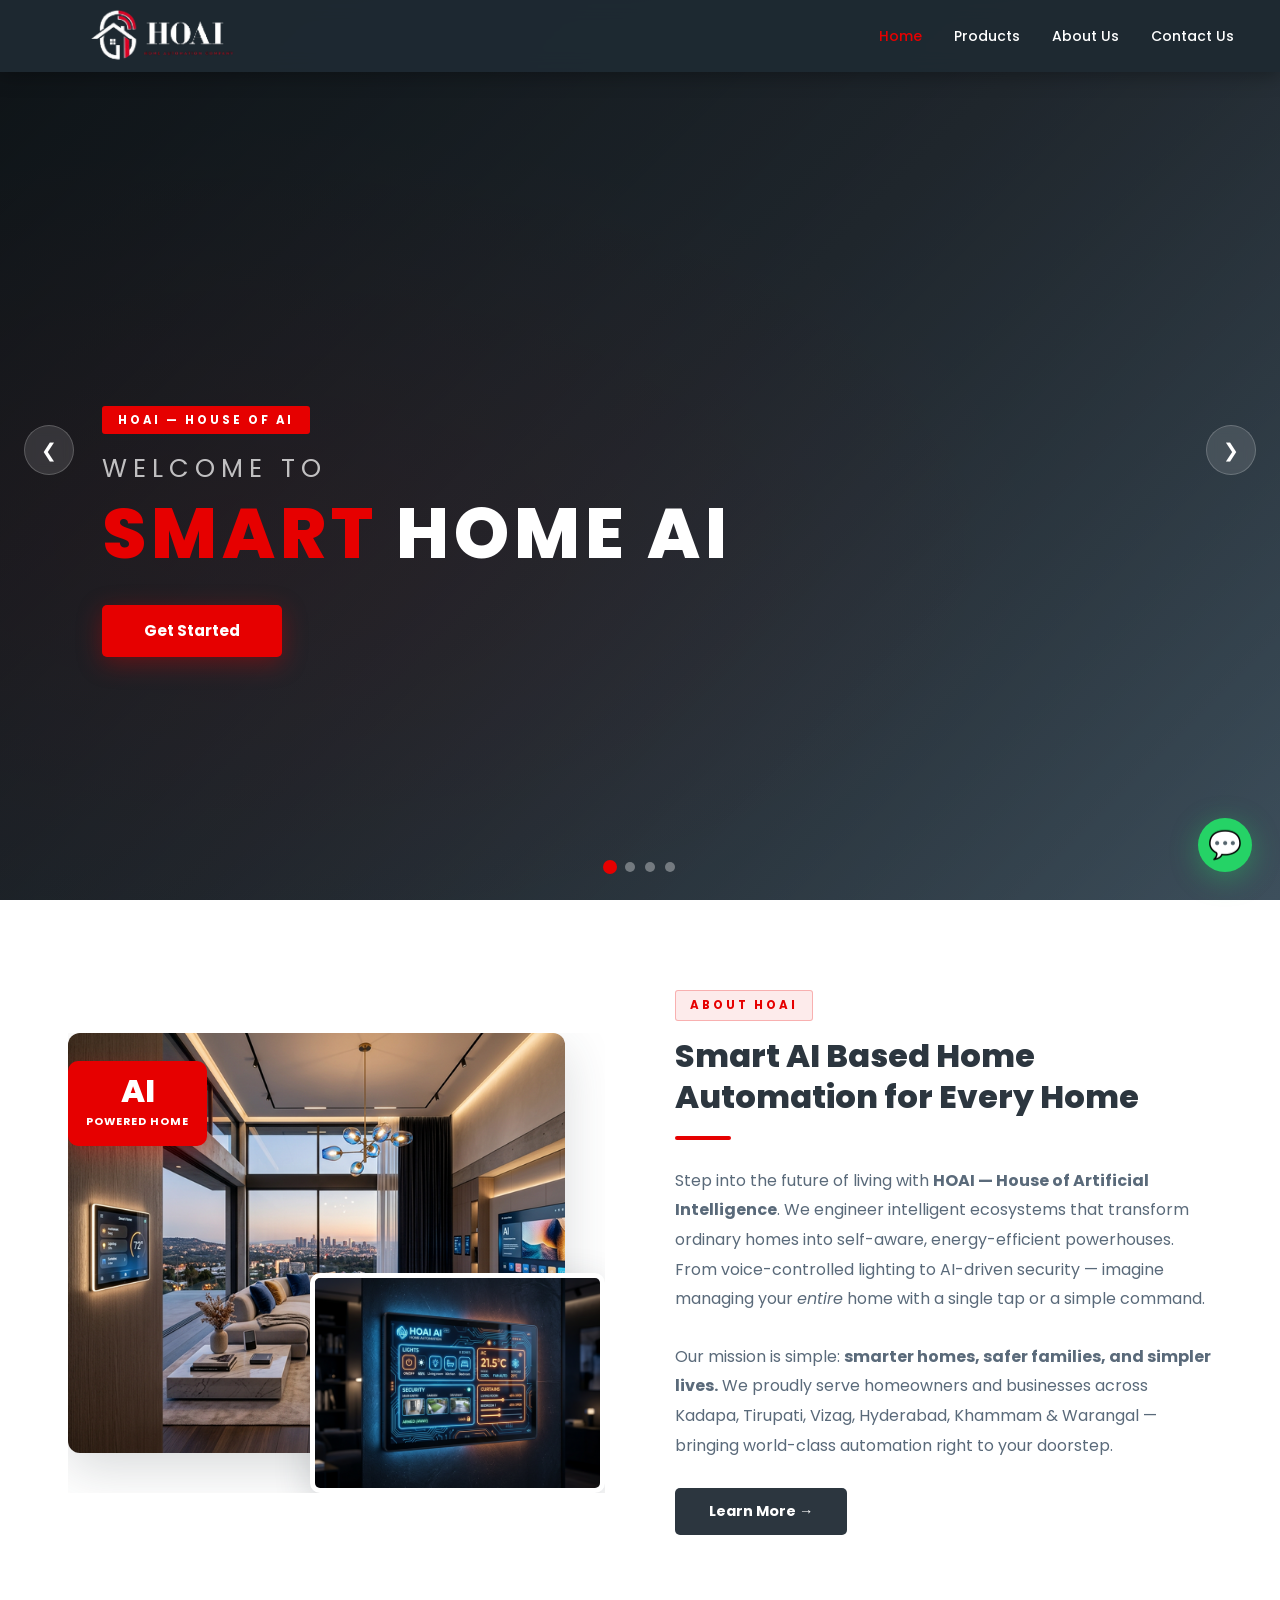
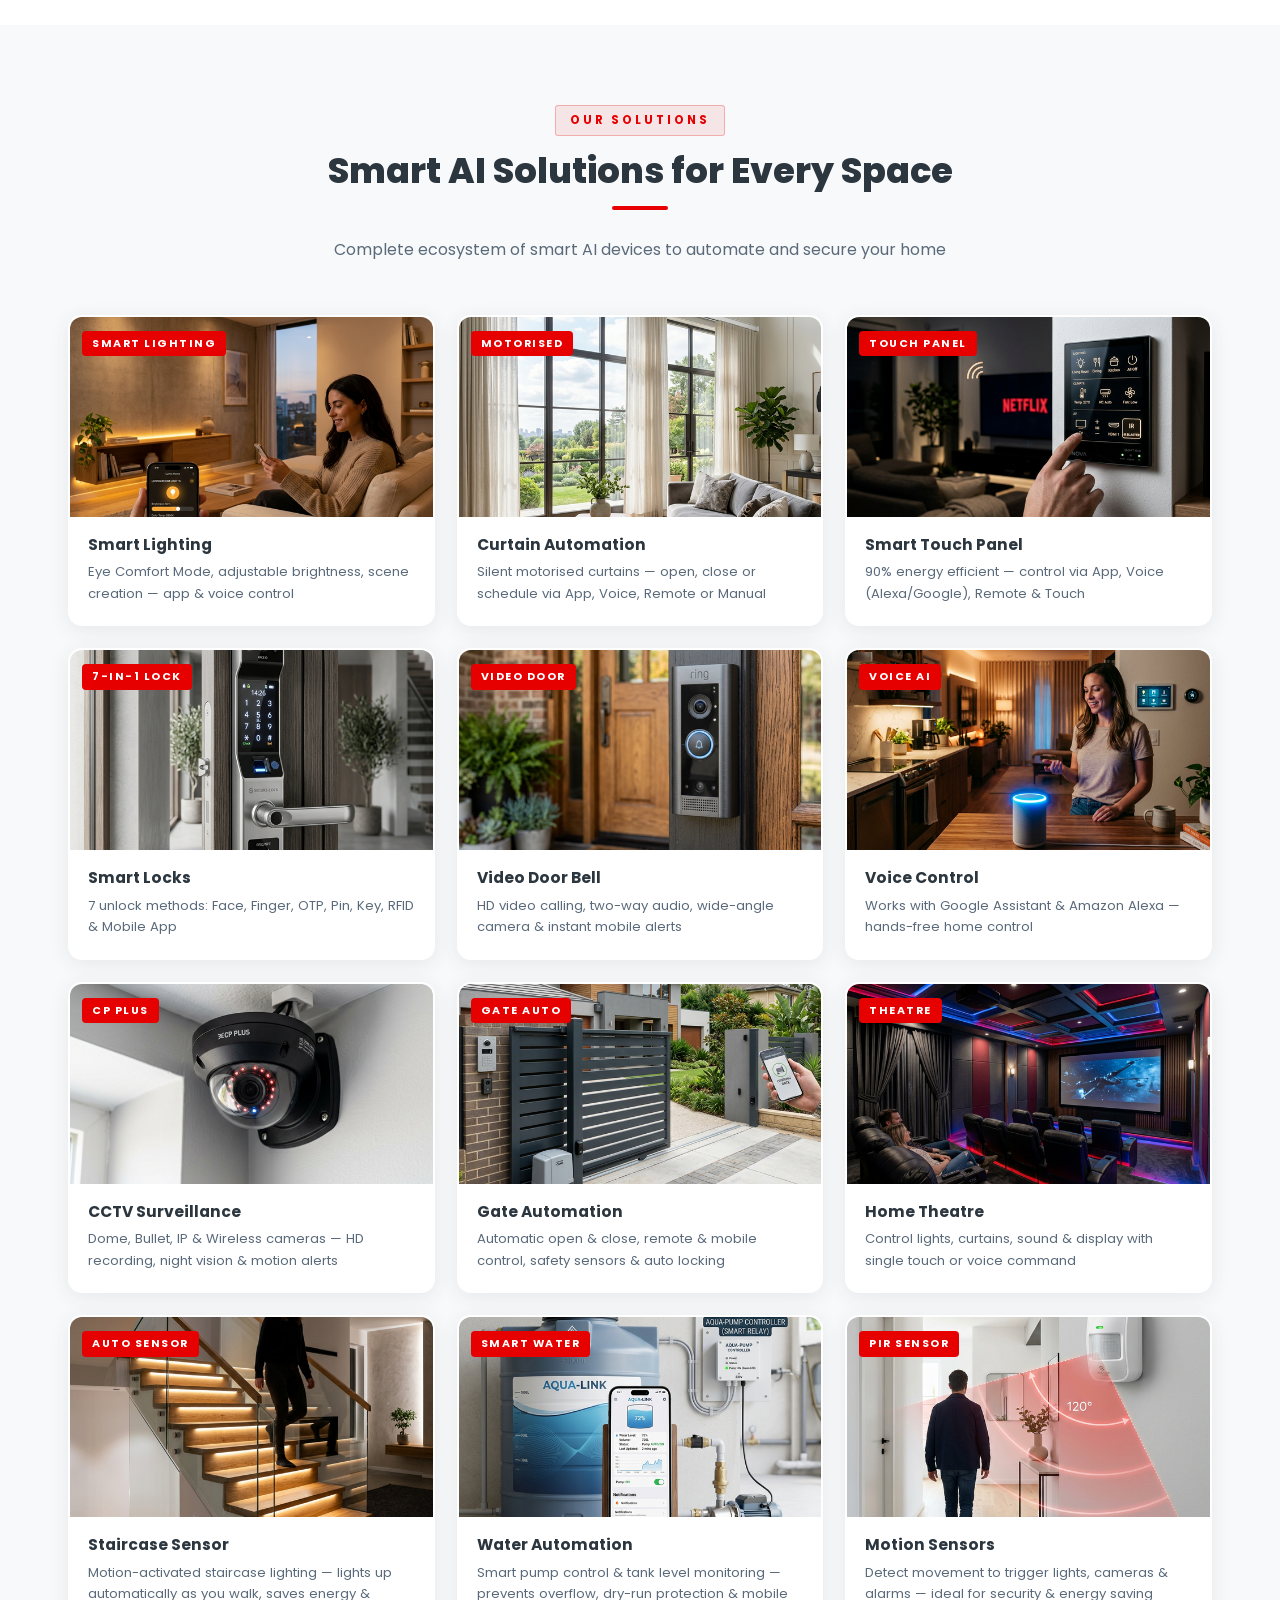
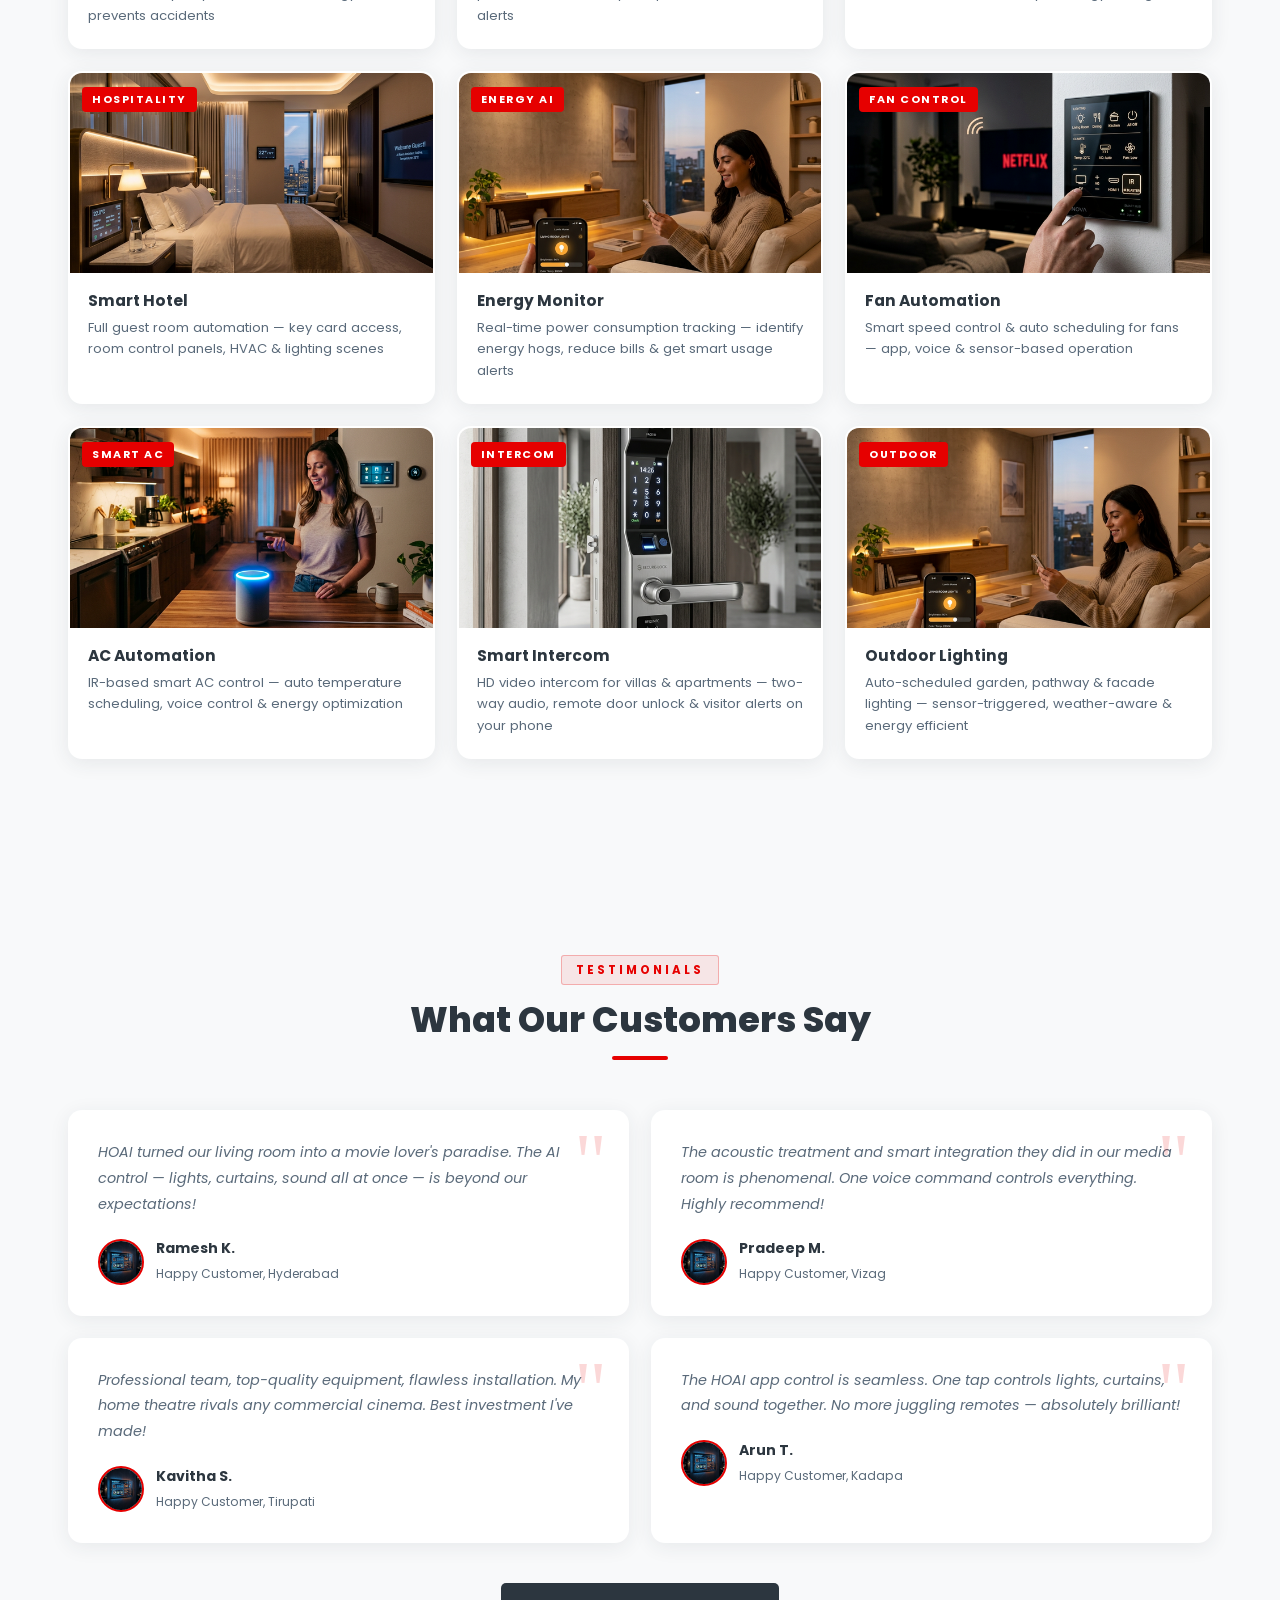
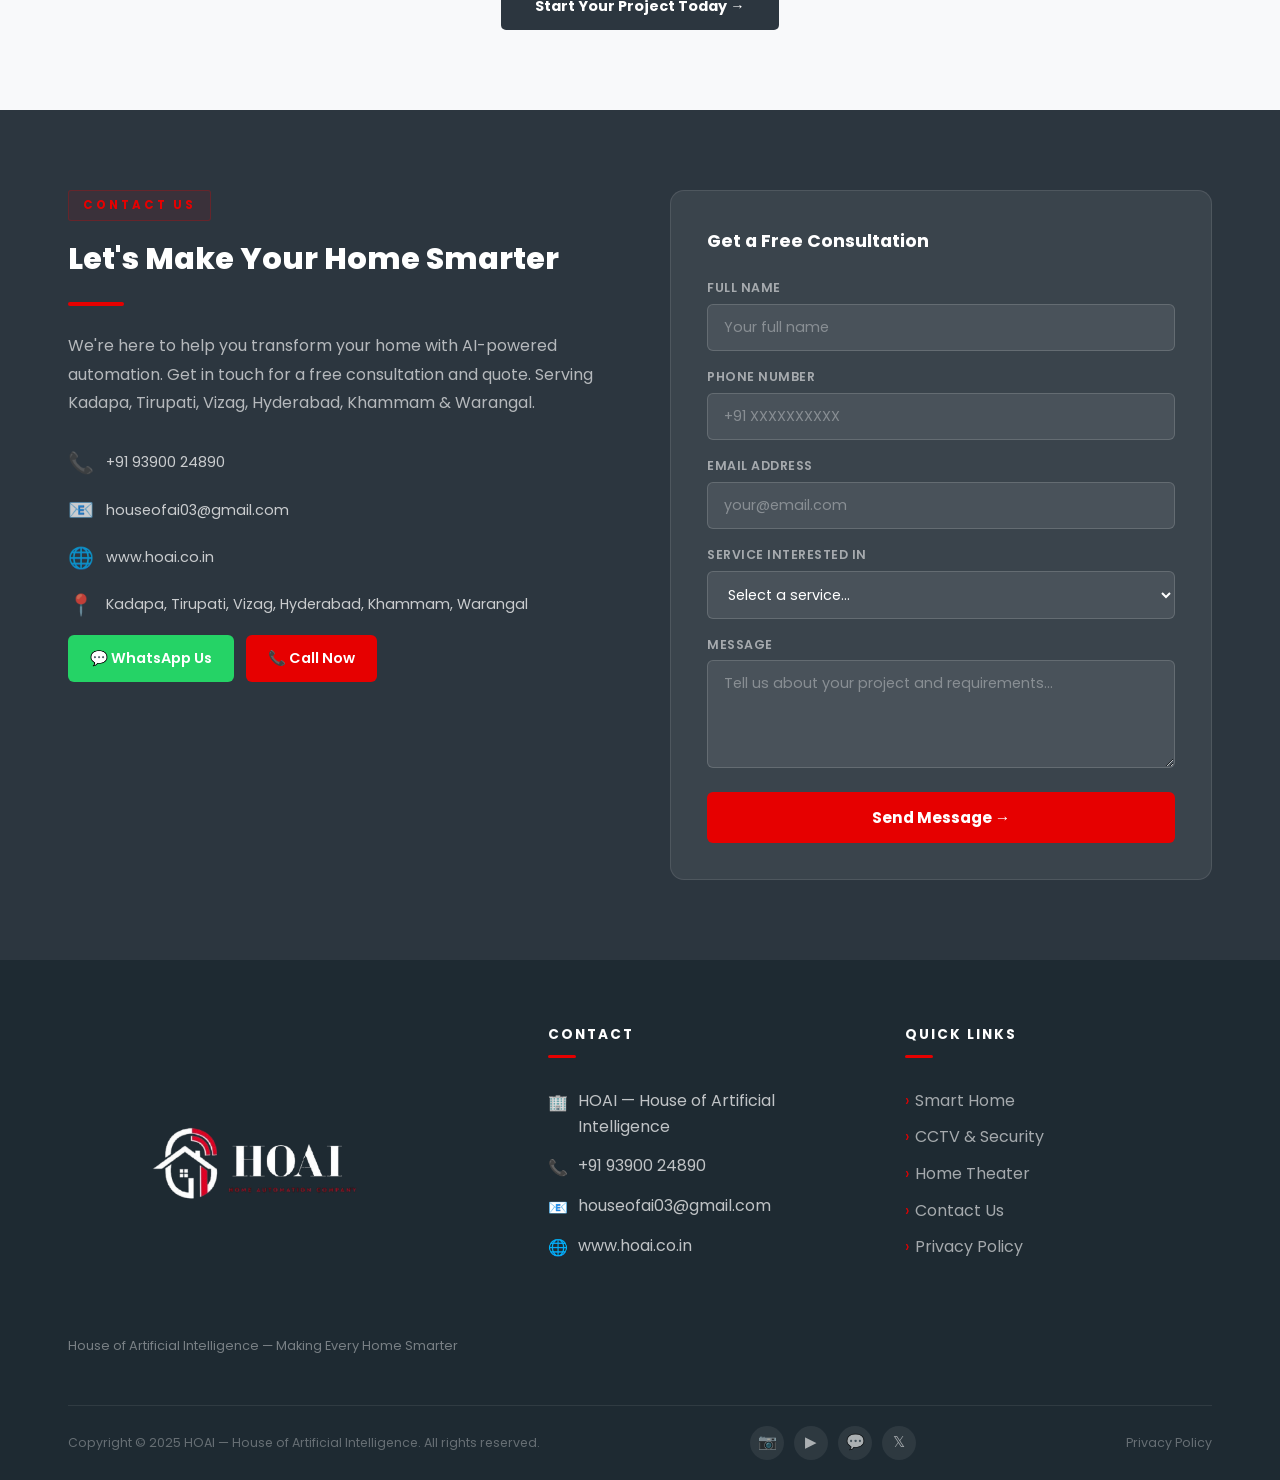
==== index.html @ 885da1d9 "Initial commit" ====
<!DOCTYPE html>
<html lang="en">
<head>
  <meta charset="UTF-8" />
  <meta name="viewport" content="width=device-width, initial-scale=1.0" />
  <title>HOAI — House of Artificial Intelligence | Smart AI Home Automation</title>
  <title>HOAI | Smart Home Automation Company in India</title>

  <meta name="description"
  content="HOAI - House of Artificial Intelligence provides premium smart home automation, AI lighting, smart touch panels, CCTV, smart locks, home theatre, curtain automation, video door phones, and complete smart living solutions.">

  <meta name="keywords"
  content="HOAI, Smart Home, Home Automation, AI Home Automation, Smart Switches, Smart Touch Panel, Smart Lighting, CCTV, Smart Locks, Video Door Phone, Home Theatre, Curtain Automation, Home Automation India">

  <meta name="author" content="HOAI">

  <meta name="robots" content="index, follow">
  <link rel="canonical" href="https://hoai.co.in/">
  <link rel="icon" href="/favicon.ico">

  <link rel="apple-touch-icon" href="/images/logo.png">
  <meta property="og:type" content="website">

  <meta property="og:title"
  content="HOAI | House of Artificial Intelligence">

  <meta property="og:description"
  content="India's Premium Smart Home Automation Company">

  <meta property="og:url"
  content="https://hoai.co.in">

  <meta property="og:image"
  content="https://hoai.co.in/images/logo.png">

  <meta property="og:site_name"
  content="HOAI">
  <script type="application/ld+json">
  {
  "@context":"https://schema.org",
  "@type":"Organization",
  "name":"HOAI - House of Artificial Intelligence",
  "url":"https://hoai.co.in",
  "logo":"https://hoai.co.in/images/logo.png",
  "email":"info@hoai.co.in",
  "telephone":"+91-9390024890",
  "sameAs":[
  "https://www.instagram.com/hoai.co.in",
  "https://www.linkedin.com/company/hoai"
  ]
  }
    "areaServed":[

  "Hyderabad",

  "Kadapa",

  "Tirupati",

  "Ongole"

  ],

  "address":{

  "@type":"PostalAddress",

  "addressCountry":"IN"

  }
  </script>
  <link rel="preconnect"
  href="https://fonts.googleapis.com">

  <link rel="preconnect"
  href="https://fonts.gstatic.com"
  crossorigin>
  <meta name="theme-color" content="#000000">
  <link rel="stylesheet" href="css/style.css" />
  <link rel="stylesheet" href="css/components.css" />
  <link rel="stylesheet" href="css/pages.css" />
  <link rel="stylesheet" href="css/responsive.css" />
  <link rel="preconnect" href="https://fonts.googleapis.com" />
  <link rel="preconnect" href="https://fonts.gstatic.com" crossorigin />
  <link href="https://fonts.googleapis.com/css2?family=Poppins:wght@300;400;500;600;700;800&display=swap" rel="stylesheet" />
</head>
<body>

  <!-- HEADER -->
  <header class="site-header" id="site-header">
    <nav class="navbar">
      <div class="nav-logo">
        <a href="index.html">
          <img src="images/logo-dark.png" alt="HOAI" class="logo-img" />
          <span class="logo-text">HOAI</span>
        </a>
      </div>
      <button class="menu-toggle" id="menuToggle" aria-label="Toggle menu">
        <span></span><span></span><span></span>
      </button>
      <ul class="nav-links" id="navLinks">
        <li><a href="index.html">Home</a></li>
        <li><a href="product.html">Products</a></li>
        <li><a href="about.html">About Us</a></li>
        <li><a href="contact.html">Contact Us</a></li>
      </ul>
    </nav>
  </header>

  <!-- HERO SLIDER -->
  <section class="hero-slider" id="home">
    <div class="slider-wrapper">
      <div class="slide active">
        <div class="slide-overlay"></div>
        <div class="slide-content">
          <span class="tag">HOAI — House of AI</span>
          <h1>Welcome to</h1>
          <h2><span>SMART</span> HOME AI</h2>
          <a href="contact.html" class="btn-hero">Get Started</a>
        </div>
      </div>
      <div class="slide">
        <div class="slide-overlay"></div>
        <div class="slide-content">
          <span class="tag">AI Automation</span>
          <h1>Control Your</h1>
          <h2>AUTO<span>MATION</span></h2>
          <a href="contact.html" class="btn-hero">Explore Now</a>
        </div>
      </div>
      <div class="slide">
        <div class="slide-overlay"></div>
        <div class="slide-content">
          <span class="tag">Smart Living</span>
          <h1>The Future of</h1>
          <h2><span>LIVING</span> SMART</h2>
          <a href="contact.html" class="btn-hero">Learn More</a>
        </div>
      </div>
      <div class="slide">
        <div class="slide-overlay"></div>
        <div class="slide-content">
          <span class="tag">Voice &amp; App Control</span>
          <h1>One App</h1>
          <h2>TOTAL <span>CONTROL</span></h2>
          <a href="contact.html" class="btn-hero">Contact Us</a>
        </div>
      </div>
    </div>
    <button class="slider-btn prev" id="sliderPrev">&#10094;</button>
    <button class="slider-btn next" id="sliderNext">&#10095;</button>
    <div class="slider-dots">
      <span class="dot active" data-index="0"></span>
      <span class="dot" data-index="1"></span>
      <span class="dot" data-index="2"></span>
      <span class="dot" data-index="3"></span>
    </div>
  </section>

  <!-- INTRO -->
  <section class="intro-section">
    <div class="container">
      <div class="intro-grid">
        <div class="intro-images reveal-left">
          <img src="images/intro1.jpg" alt="Smart Home Interior" class="intro-img-main" />
          <img src="images/intro2.jpg" alt="HOAI Automation System" class="intro-img-secondary" />
          <div class="intro-badge">
            <span>AI</span>
            <small>Powered Home</small>
          </div>
        </div>
        <div class="intro-text reveal-right">
          <span class="section-label">About HOAI</span>
          <h2>Smart AI Based Home Automation for Every Home</h2>
          <div class="divider"></div>
          <p>Step into the future of living with <strong>HOAI — House of Artificial Intelligence</strong>. We engineer intelligent ecosystems that transform ordinary homes into self-aware, energy-efficient powerhouses. From voice-controlled lighting to AI-driven security — imagine managing your <em>entire</em> home with a single tap or a simple command.</p>
          <p>Our mission is simple: <strong>smarter homes, safer families, and simpler lives.</strong> We proudly serve homeowners and businesses across Kadapa, Tirupati, Vizag, Hyderabad, Khammam &amp; Warangal — bringing world-class automation right to your doorstep.</p>
          <a href="contact.html" class="btn-primary">Learn More &rarr;</a>
        </div>
      </div>
    </div>
  </section>

  <!-- PRODUCTS -->
  <section class="products-section" id="products">
    <div class="container">
      <div class="prod-section-header reveal">
        <span class="section-label">Our Solutions</span>
        <h2 class="section-title center">Smart AI Solutions for Every Space</h2>
        <div class="divider center"></div>
        <p class="section-subtitle center">Complete ecosystem of smart AI devices to automate and secure your home</p>
      </div>
      <div class="prod-featured-grid">
        <a href="#" class="prod-img-card">
          <div class="prod-img-wrap"><img src="images/lighting-control_1.png" alt="Smart Lighting" /><div class="prod-img-overlay"><span class="prod-tag">Smart Lighting</span></div></div>
          <div class="prod-img-info"><h3>Smart Lighting</h3><p>Eye Comfort Mode, adjustable brightness, scene creation — app &amp; voice control</p></div>
        </a>
        <a href="#" class="prod-img-card">
          <div class="prod-img-wrap"><img src="images/curtain-control_1.png" alt="Curtain Automation" /><div class="prod-img-overlay"><span class="prod-tag">Motorised</span></div></div>
          <div class="prod-img-info"><h3>Curtain Automation</h3><p>Silent motorised curtains — open, close or schedule via App, Voice, Remote or Manual</p></div>
        </a>
        <a href="#" class="prod-img-card">
          <div class="prod-img-wrap"><img src="images/smart-ir-remote_1.png" alt="Smart Touch Panel" /><div class="prod-img-overlay"><span class="prod-tag">Touch Panel</span></div></div>
          <div class="prod-img-info"><h3>Smart Touch Panel</h3><p>90% energy efficient — control via App, Voice (Alexa/Google), Remote &amp; Touch</p></div>
        </a>
        <a href="#" class="prod-img-card">
          <div class="prod-img-wrap"><img src="images/auto-scheduling.png" alt="Smart Locks" /><div class="prod-img-overlay"><span class="prod-tag">7-in-1 Lock</span></div></div>
          <div class="prod-img-info"><h3>Smart Locks</h3><p>7 unlock methods: Face, Finger, OTP, Pin, Key, RFID &amp; Mobile App</p></div>
        </a>
        <a href="#" class="prod-img-card">
          <div class="prod-img-wrap"><img src="images/location-settings.png" alt="Video Door Bell" /><div class="prod-img-overlay"><span class="prod-tag">Video Door</span></div></div>
          <div class="prod-img-info"><h3>Video Door Bell</h3><p>HD video calling, two-way audio, wide-angle camera &amp; instant mobile alerts</p></div>
        </a>
        <a href="#" class="prod-img-card">
          <div class="prod-img-wrap"><img src="images/voice-control.png" alt="Voice Control" /><div class="prod-img-overlay"><span class="prod-tag">Voice AI</span></div></div>
          <div class="prod-img-info"><h3>Voice Control</h3><p>Works with Google Assistant &amp; Amazon Alexa — hands-free home control</p></div>
        </a>
        <a href="cctv-security.html" class="prod-img-card">
          <div class="prod-img-wrap"><img src="images/dome-camera_2.jpg" alt="CCTV Surveillance" /><div class="prod-img-overlay"><span class="prod-tag">CP PLUS</span></div></div>
          <div class="prod-img-info"><h3>CCTV Surveillance</h3><p>Dome, Bullet, IP &amp; Wireless cameras — HD recording, night vision &amp; motion alerts</p></div>
        </a>
        <a href="cctv-security.html" class="prod-img-card">
          <div class="prod-img-wrap"><img src="images/video-doorbell.webp" alt="Gate Automation" /><div class="prod-img-overlay"><span class="prod-tag">Gate Auto</span></div></div>
          <div class="prod-img-info"><h3>Gate Automation</h3><p>Automatic open &amp; close, remote &amp; mobile control, safety sensors &amp; auto locking</p></div>
        </a>
        <a href="home-theater.html" class="prod-img-card">
          <div class="prod-img-wrap"><img src="images/smart-lights_1.jpeg" alt="Home Theatre" /><div class="prod-img-overlay"><span class="prod-tag">Theatre</span></div></div>
          <div class="prod-img-info"><h3>Home Theatre</h3><p>Control lights, curtains, sound &amp; display with single touch or voice command</p></div>
        </a>
        <a href="#" class="prod-img-card">
          <div class="prod-img-wrap"><img src="images/staircase-sensor_1.png" alt="Staircase Sensor" /><div class="prod-img-overlay"><span class="prod-tag">Auto Sensor</span></div></div>
          <div class="prod-img-info"><h3>Staircase Sensor</h3><p>Motion-activated staircase lighting — lights up automatically as you walk, saves energy &amp; prevents accidents</p></div>
        </a>
        <a href="#" class="prod-img-card">
          <div class="prod-img-wrap"><img src="images/water-automation_1.png" alt="Water Automation" /><div class="prod-img-overlay"><span class="prod-tag">Smart Water</span></div></div>
          <div class="prod-img-info"><h3>Water Automation</h3><p>Smart pump control &amp; tank level monitoring — prevents overflow, dry-run protection &amp; mobile alerts</p></div>
        </a>
        <a href="#" class="prod-img-card">
          <div class="prod-img-wrap"><img src="images/motion-sensors_1.png" alt="Motion Sensors" /><div class="prod-img-overlay"><span class="prod-tag">PIR&nbsp;Sensor</span></div></div>
          <div class="prod-img-info"><h3>Motion Sensors</h3><p>Detect movement to trigger lights, cameras &amp; alarms — ideal for security &amp; energy saving</p></div>
        </a>
        <a href="smart-hotels.html" class="prod-img-card">
          <div class="prod-img-wrap"><img src="images/smart-hotel_1.jpg" alt="Smart Hotel" /><div class="prod-img-overlay"><span class="prod-tag">Hospitality</span></div></div>
          <div class="prod-img-info"><h3>Smart Hotel</h3><p>Full guest room automation — key card access, room control panels, HVAC &amp; lighting scenes</p></div>
        </a>
        <a href="#" class="prod-img-card">
          <div class="prod-img-wrap"><img src="images/energy-monitor_1.png" alt="Energy Monitor" /><div class="prod-img-overlay"><span class="prod-tag">Energy AI</span></div></div>
          <div class="prod-img-info"><h3>Energy Monitor</h3><p>Real-time power consumption tracking — identify energy hogs, reduce bills &amp; get smart usage alerts</p></div>
        </a>
        <a href="#" class="prod-img-card">
          <div class="prod-img-wrap"><img src="images/smart-fan_1.png" alt="Fan Automation" /><div class="prod-img-overlay"><span class="prod-tag">Fan Control</span></div></div>
          <div class="prod-img-info"><h3>Fan Automation</h3><p>Smart speed control &amp; auto scheduling for fans — app, voice &amp; sensor-based operation</p></div>
        </a>
        <a href="#" class="prod-img-card">
          <div class="prod-img-wrap"><img src="images/smart-ac_1.png" alt="AC Automation" /><div class="prod-img-overlay"><span class="prod-tag">Smart AC</span></div></div>
          <div class="prod-img-info"><h3>AC Automation</h3><p>IR-based smart AC control — auto temperature scheduling, voice control &amp; energy optimization</p></div>
        </a>
        <a href="#" class="prod-img-card">
          <div class="prod-img-wrap"><img src="images/smart-intercom_1.png" alt="Smart Intercom" /><div class="prod-img-overlay"><span class="prod-tag">Intercom</span></div></div>
          <div class="prod-img-info"><h3>Smart Intercom</h3><p>HD video intercom for villas &amp; apartments — two-way audio, remote door unlock &amp; visitor alerts on your phone</p></div>
        </a>
        <a href="#" class="prod-img-card">
          <div class="prod-img-wrap"><img src="images/outdoor-lighting_1.png" alt="Outdoor Lighting" /><div class="prod-img-overlay"><span class="prod-tag">Outdoor</span></div></div>
          <div class="prod-img-info"><h3>Outdoor Lighting</h3><p>Auto-scheduled garden, pathway &amp; facade lighting — sensor-triggered, weather-aware &amp; energy efficient</p></div>
        </a>
      </div>
    </div>
  </section>

  <!-- TESTIMONIALS -->
  <section class="section-alt">
    <div class="container">
      <div class="section-header-center reveal">
        <span class="section-label">Testimonials</span>
        <h2 class="section-title center">What Our Customers Say</h2>
        <div class="divider center"></div>
      </div>
      <div class="testimonials-grid">
        <div class="testimonial-card reveal">
          <p>HOAI turned our living room into a movie lover's paradise. The AI control — lights, curtains, sound all at once — is beyond our expectations!</p>
          <div class="testi-author">
            <img src="images/avatar_6.jpg" alt="Ramesh K." />
            <div><strong>Ramesh K.</strong><span>Happy Customer, Hyderabad</span></div>
          </div>
        </div>
        <div class="testimonial-card reveal">
          <p>The acoustic treatment and smart integration they did in our media room is phenomenal. One voice command controls everything. Highly recommend!</p>
          <div class="testi-author">
            <img src="images/avatar_6.jpg" alt="Pradeep M." />
            <div><strong>Pradeep M.</strong><span>Happy Customer, Vizag</span></div>
          </div>
        </div>
        <div class="testimonial-card reveal">
          <p>Professional team, top-quality equipment, flawless installation. My home theatre rivals any commercial cinema. Best investment I've made!</p>
          <div class="testi-author">
            <img src="images/avatar_6.jpg" alt="Kavitha S." />
            <div><strong>Kavitha S.</strong><span>Happy Customer, Tirupati</span></div>
          </div>
        </div>
        <div class="testimonial-card reveal">
          <p>The HOAI app control is seamless. One tap controls lights, curtains, and sound together. No more juggling remotes — absolutely brilliant!</p>
          <div class="testi-author">
            <img src="images/avatar_6.jpg" alt="Arun T." />
            <div><strong>Arun T.</strong><span>Happy Customer, Kadapa</span></div>
          </div>
        </div>
      </div>
      <div class="section-cta-center">
        <a href="#contact" class="btn-primary">Start Your Project Today &rarr;</a>
      </div>
    </div>
  </section>

  <!-- CONTACT -->
  <section class="section-navy" id="contact">
    <div class="container">
      <div class="contact-grid">
        <div class="contact-info reveal-left">
          <span class="section-label">Contact Us</span>
          <h2>Let's Make Your Home Smarter</h2>
          <div class="divider"></div>
          <p>We're here to help you transform your home with AI-powered automation. Get in touch for a free consultation and quote. Serving Kadapa, Tirupati, Vizag, Hyderabad, Khammam &amp; Warangal.</p>
          <div class="contact-detail"><span class="ico">📞</span><a href="tel:+919390024890">+91 93900 24890</a></div>
          <div class="contact-detail"><span class="ico">📧</span><a href="mailto:houseofai03@gmail.com">houseofai03@gmail.com</a></div>
          <div class="contact-detail"><span class="ico">🌐</span><a href="http://www.hoai.co.in" target="_blank">www.hoai.co.in</a></div>
          <div class="contact-detail"><span class="ico">📍</span>Kadapa, Tirupati, Vizag, Hyderabad, Khammam, Warangal</div>
          <div class="contact-cta-btns">
            <a href="https://wa.me/919390024890" target="_blank" class="btn-whatsapp">&#x1F4AC; WhatsApp Us</a>
            <a href="tel:+919390024890" class="btn-call">📞 Call Now</a>
          </div>
        </div>
        <div class="reveal-right">
          <div class="contact-form">
            <h3>Get a Free Consultation</h3>
            <form id="contactForm">
              <div class="form-group"><label>Full Name</label><input type="text" placeholder="Your full name" required /></div>
              <div class="form-group"><label>Phone Number</label><input type="tel" placeholder="+91 XXXXXXXXXX" required /></div>
              <div class="form-group"><label>Email Address</label><input type="email" placeholder="your@email.com" /></div>
              <div class="form-group">
                <label>Service Interested In</label>
                <select>
                  <option value="" disabled selected>Select a service...</option>
                  <option>Smart Touch Panel</option>
                  <option>Smart Lighting</option>
                  <option>Smart Locks</option>
                  <option>Video Door Bell</option>
                  <option>CCTV Surveillance</option>
                  <option>Gate Automation</option>
                  <option>Curtain Automation</option>
                  <option>Staircase Sensor</option>
                  <option>Water Automation</option>
                  <option>Home Theatre</option>
                  <option>Motion Sensors</option>
                </select>
              </div>
              <div class="form-group"><label>Message</label><textarea placeholder="Tell us about your project and requirements..."></textarea></div>
              <button type="submit" class="btn-submit">Send Message &rarr;</button>
            </form>
          </div>
        </div>
      </div>
    </div>
  </section>

  <!-- FOOTER -->
  <footer class="site-footer">
    <div class="container">
      <div class="footer-grid">
        <div class="footer-brand">
          <img src="images/logo-footer.png" alt="HOAI" class="footer-logo" />
          <span class="footer-logo-text">HOAI</span>
          <p class="footer-tagline">House of Artificial Intelligence — Making Every Home Smarter</p>
        </div>
        <div class="footer-contact">
          <h4>Contact</h4>
          <div class="footer-contact-item"><span class="ico">🏢</span>HOAI — House of Artificial Intelligence</div>
          <div class="footer-contact-item"><span class="ico">📞</span><a href="tel:+919390024890">+91 93900 24890</a></div>
          <div class="footer-contact-item"><span class="ico">📧</span><a href="mailto:houseofai03@gmail.com">houseofai03@gmail.com</a></div>
          <div class="footer-contact-item"><span class="ico">🌐</span><a href="http://www.hoai.co.in" target="_blank">www.hoai.co.in</a></div>
        </div>
        <div class="footer-links">
          <h4>Quick Links</h4>
          <ul>
            <li><a href="smart-hotels.html">Smart Home</a></li>
            <li><a href="cctv-security.html">CCTV &amp; Security</a></li>
            <li><a href="home-theater.html">Home Theater</a></li>
            <li><a href="contact.html">Contact Us</a></li>
            <li><a href="#">Privacy Policy</a></li>
          </ul>
        </div>
      </div>
      <div class="footer-bottom">
        <p>Copyright &copy; 2025 HOAI — House of Artificial Intelligence. All rights reserved.</p>
        <div class="footer-social">
          <a href="#" title="Instagram">&#x1F4F7;</a>
          <a href="#" title="YouTube">&#x25B6;</a>
          <a href="https://wa.me/919390024890" title="WhatsApp">&#x1F4AC;</a>
          <a href="#" title="Twitter">&#x1D54F;</a>
        </div>
        <a href="#">Privacy Policy</a>
      </div>
    </div>
  </footer>

  <a href="https://wa.me/919390024890" class="whatsapp-btn" target="_blank" title="Chat on WhatsApp">&#x1F4AC;</a>
  <button class="scroll-top" title="Back to top">&#8679;</button>

  <script src="js/nav.js"></script>
  <script src="js/slider.js"></script>
  <script src="js/animations.js"></script>
  <script src="js/forms.js"></script>
  <script src="js/script.js"></script>

</body>
</html>
---- css/style.css ----
/* ===================================================
   HOAI — House of Artificial Intelligence
   Clean Tech: Red #E60000 | Dark #2C363F | BG #F8F9FA
   =================================================== */

:root {
  --primary: #E60000;
  --primary-dark: #C00000;
  --secondary: #2C363F;
  --secondary-mid: #3d4f5c;
  --white: #ffffff;
  --light: #F8F9FA;
  --text: #111111;
  --text-muted: #5a6a7a;
  --footer-bg: #1e2a32;
  --shadow: 0 4px 24px rgba(44, 54, 63, 0.13);
  --radius: 10px;
  --font: 'Poppins', sans-serif;
  --transition: all 0.3s ease;
}

*,
*::before,
*::after {
  box-sizing: border-box;
  margin: 0;
  padding: 0
}

html {
  scroll-behavior: smooth;
  overflow-x: clip;
  width: 100%
}

body {
  font-family: var(--font);
  color: var(--text);
  background: var(--white);
  line-height: 1.6;
  width: 100%;
  position: relative
}

img {
  max-width: 100%;
  display: block
}

a {
  text-decoration: none;
  color: inherit
}

ul {
  list-style: none
}

* {
  max-width: 100%;
  box-sizing: border-box
}

section,
footer,
header {
  overflow-x: clip
}

.container {
  max-width: 1200px;
  margin: 0 auto;
  padding: 0 28px
}

/* ===== HEADER ===== */
.site-header {
  position: fixed;
  top: 0;
  left: 0;
  width: 100%;
  z-index: 9999;
  background: rgba(30, 42, 50, 0.97);
  backdrop-filter: blur(10px);
  transition: var(--transition);
  box-shadow: 0 2px 20px rgba(0, 0, 0, 0.35)
}

.site-header.scrolled {
  background: var(--secondary)
}

.navbar {
  display: flex;
  align-items: center;
  justify-content: space-between;
  padding: 0 32px;
  height: 72px;
  max-width: 1400px;
  margin: 0 auto
}

.nav-logo a {
  display: flex;
  align-items: center;
  gap: 10px
}

.logo-img {
  padding-top: 21px ;
  height: 300px;
  width: 300px;
  object-fit: contain;
}

.logo-text {
  font-size: 1.3rem;
  font-weight: 800;
  color: var(--primary);
  letter-spacing: 2px;
  display: none
}

.nav-links {
  display: flex;
  align-items: center;
  gap: 4px
}

.nav-links>li {
  position: relative
}

.nav-links>li>a {
  display: flex;
  align-items: center;
  gap: 5px;
  color: var(--white);
  font-size: .875rem;
  font-weight: 500;
  padding: 8px 14px;
  border-radius: 5px;
  transition: var(--transition);
  white-space: nowrap
}

.nav-links>li>a:hover,
.nav-links>li>a.active {
  color: var(--primary)
}

.nav-links .arrow {
  font-size: .55rem;
  transition: transform .3s
}

@media(min-width:992px) {
  .nav-links .has-dropdown:hover .arrow {
    transform: rotate(180deg)
  }
}

.has-dropdown.open>a .arrow {
  transform: rotate(180deg)
}

.dropdown {
  position: absolute;
  top: calc(100% + 6px);
  left: 0;
  background: var(--secondary);
  min-width: 210px;
  border-radius: var(--radius);
  box-shadow: 0 12px 40px rgba(0, 0, 0, .45);
  opacity: 0;
  visibility: hidden;
  transform: translateY(-10px);
  transition: var(--transition);
  z-index: 200;
  border-top: 3px solid var(--primary)
}

.has-dropdown:hover .dropdown {
  opacity: 1;
  visibility: visible;
  transform: translateY(0)
}

.dropdown li a {
  display: block;
  padding: 12px 22px;
  color: rgba(255, 255, 255, .8);
  font-size: .85rem;
  transition: var(--transition);
  border-bottom: 1px solid rgba(255, 255, 255, .05)
}

.dropdown li:last-child a {
  border-bottom: none
}

.dropdown li a:hover {
  color: var(--primary);
  background: rgba(230, 0, 0, .08);
  padding-left: 28px
}


.menu-toggle {
  display: none;
  flex-direction: column;
  gap: 5px;
  background: none;
  border: none;
  cursor: pointer;
  padding: 6px;
  position: relative;
  z-index: 10000;
  pointer-events: all;
  flex-shrink: 0
}

.menu-toggle span {
  display: block;
  width: 26px;
  height: 2px;
  background: var(--white);
  border-radius: 2px;
  transition: var(--transition)
}

.menu-toggle.open span:nth-child(1) {
  transform: translateY(7px) rotate(45deg)
}

.menu-toggle.open span:nth-child(2) {
  opacity: 0;
  transform: scaleX(0)
}

.menu-toggle.open span:nth-child(3) {
  transform: translateY(-7px) rotate(-45deg)
}

/* ===== HERO SLIDER ===== */
.hero-slider {
  position: relative;
  width: 100%;
  max-width: 100%;
  height: 100vh;
  min-height: 560px;
  overflow: hidden
}

.slider-wrapper {
  position: relative;
  width: 100%;
  height: 100%
}

.slide {
  position: absolute;
  inset: 0;
  background-size: cover;
  background-position: center;
  opacity: 0;
  transition: opacity .9s ease
}

.slide:nth-child(1) {
  background: linear-gradient(135deg, #1e2a32 0%, #2C363F 50%, #3d4f5c 100%)
}

.slide:nth-child(2) {
  background: linear-gradient(135deg, #1a0000 0%, #3a0000 50%, #2C363F 100%)
}

.slide:nth-child(3) {
  background: linear-gradient(135deg, #111 0%, #2C363F 50%, #1e2a32 100%)
}

.slide:nth-child(4) {
  background: linear-gradient(135deg, #1e2a32 0%, #2a0000 50%, #3d4f5c 100%)
}

.slide.active {
  opacity: 1;
  z-index: 1
}

.slide-overlay {
  position: absolute;
  inset: 0;
  background: linear-gradient(135deg, rgba(0, 0, 0, .55) 0%, rgba(0, 0, 0, .25) 60%, transparent 100%)
}

.slide::before {
  content: '';
  position: absolute;
  inset: 0;
  z-index: 0;
  background: radial-gradient(ellipse at 18% 60%, rgba(230, 0, 0, .08) 0%, transparent 55%)
}

.slide-content {
  position: absolute;
  bottom: 27%;
  left: 8%;
  z-index: 2;
  color: var(--white);
  opacity: 1 !important;
  transform: none !important
}

.slide.active .slide-content {
  animation: slideUp .8s ease both
}

@keyframes slideUp {
  from {
    opacity: 0;
    transform: translateY(35px)
  }

  to {
    opacity: 1;
    transform: translateY(0)
  }
}

.slide-content .tag {
  display: inline-block;
  background: var(--primary);
  color: var(--white);
  font-size: .72rem;
  font-weight: 700;
  letter-spacing: 3px;
  text-transform: uppercase;
  padding: 5px 16px;
  border-radius: 3px;
  margin-bottom: 14px
}

.slide-content h1 {
  font-size: clamp(1.1rem, 2vw, 1.6rem);
  font-weight: 400;
  letter-spacing: 6px;
  text-transform: uppercase;
  opacity: .72;
  margin-bottom: 6px
}

.slide-content h2 {
  font-size: clamp(2.4rem, 5.5vw, 4.5rem);
  font-weight: 800;
  letter-spacing: 5px;
  text-transform: uppercase;
  line-height: 1.1;
  margin-bottom: 32px
}

.slide-content h2 span {
  color: var(--primary)
}

.btn-hero {
  display: inline-block;
  background: var(--primary);
  color: var(--white);
  padding: 14px 42px;
  font-size: .95rem;
  font-weight: 700;
  border-radius: 5px;
  transition: var(--transition);
  box-shadow: 0 6px 24px rgba(230, 0, 0, .35)
}

.btn-hero:hover {
  background: var(--primary-dark);
  transform: translateY(-3px)
}

.slider-btn {
  position: absolute;
  top: 50%;
  transform: translateY(-50%);
  z-index: 10;
  background: rgba(255, 255, 255, .12);
  border: 1px solid rgba(255, 255, 255, .2);
  color: var(--white);
  font-size: 1.2rem;
  width: 50px;
  height: 50px;
  border-radius: 50%;
  cursor: pointer;
  transition: var(--transition);
  display: flex;
  align-items: center;
  justify-content: center;
  backdrop-filter: blur(6px)
}

.slider-btn:hover {
  background: var(--primary);
  border-color: var(--primary)
}

.slider-btn.prev {
  left: 24px
}

.slider-btn.next {
  right: 24px
}

.slider-dots {
  position: absolute;
  bottom: 28px;
  left: 50%;
  transform: translateX(-50%);
  z-index: 10;
  display: flex;
  gap: 10px
}

.dot {
  width: 10px;
  height: 10px;
  border-radius: 50%;
  background: rgba(255, 255, 255, .35);
  cursor: pointer;
  transition: var(--transition)
}

.dot.active {
  background: var(--primary);
  transform: scale(1.4)
}

/* ===== PAGE HERO ===== */
.page-hero {
  position: relative;
  padding-top: 72px;
  background: linear-gradient(135deg, var(--secondary) 0%, #3d4f5c 60%, #2C363F 100%);
  overflow: hidden;
  isolation: isolate
}

.page-hero-bg {
  position: absolute;
  inset: 0;
  background-size: cover;
  background-position: center;
  opacity: .15
}

.page-hero-overlay {
  position: absolute;
  inset: 0;
  background: linear-gradient(135deg, rgba(30, 42, 50, .9) 0%, rgba(44, 54, 63, .75) 100%)
}

.page-hero-content {
  position: relative;
  z-index: 2;
  padding: 80px 0 70px;
  text-align: center;
  color: var(--white);
  opacity: 1 !important;
  transform: none !important
}

.breadcrumb {
  display: flex;
  align-items: center;
  justify-content: center;
  gap: 8px;
  font-size: .82rem;
  color: rgba(255, 255, 255, .55);
  margin-bottom: 16px;
  flex-wrap: wrap
}

.breadcrumb a {
  color: var(--primary)
}

.page-hero-content h1 {
  font-size: clamp(1.8rem, 5vw, 3.2rem);
  font-weight: 800;
  text-transform: uppercase;
  letter-spacing: 4px;
  margin-bottom: 18px
}

.page-hero-content p {
  font-size: 1.02rem;
  opacity: .72;
  max-width: 580px;
  margin: 0 auto 30px;
  line-height: 1.75
}

.btn-yellow {
  display: inline-block;
  background: var(--primary);
  color: var(--white);
  padding: 13px 40px;
  font-weight: 700;
  font-size: .95rem;
  border-radius: 5px;
  transition: var(--transition);
  box-shadow: 0 6px 24px rgba(230, 0, 0, .3)
}

.btn-yellow:hover {
  background: var(--primary-dark);
  transform: translateY(-2px)
}

.btn-outline {
  display: inline-block;
  border: 2px solid var(--primary);
  color: var(--primary);
  padding: 12px 36px;
  font-weight: 700;
  font-size: .95rem;
  border-radius: 5px;
  transition: var(--transition);
  margin-left: 14px
}

.btn-outline:hover {
  background: var(--primary);
  color: var(--white)
}

/* ===== SECTIONS ===== */
.section {
  padding: 80px 0
}

.section-alt {
  padding: 80px 0;
  background: var(--light)
}

.section-navy {
  padding: 80px 0;
  background: var(--secondary);
  color: var(--white)
}

.section-dark {
  padding: 80px 0;
  background: var(--footer-bg);
  color: var(--white)
}

.section-label {
  display: inline-block;
  font-size: .73rem;
  font-weight: 700;
  letter-spacing: 3px;
  text-transform: uppercase;
  color: var(--primary);
  padding: 5px 14px;
  background: rgba(230, 0, 0, .08);
  border: 1px solid rgba(230, 0, 0, .25);
  border-radius: 3px;
  margin-bottom: 14px
}

.section-title {
  font-size: clamp(1.5rem, 3vw, 2.2rem);
  font-weight: 800;
  color: var(--secondary);
  line-height: 1.2;
  margin-bottom: 14px
}

.section-title.white {
  color: var(--white)
}

.section-title.center {
  text-align: center
}

.section-subtitle {
  color: var(--text-muted);
  font-size: 1rem;
  line-height: 1.8;
  margin-bottom: 40px
}

.section-subtitle.center {
  text-align: center;
  max-width: 700px;
  margin-left: auto;
  margin-right: auto
}

.section-subtitle.white-sub {
  color: rgba(255, 255, 255, .68)
}

.divider {
  width: 56px;
  height: 4px;
  background: var(--primary);
  border-radius: 2px;
  margin-bottom: 26px
}

.divider.center {
  margin-left: auto;
  margin-right: auto
}

/* ===== INTRO ===== */
.intro-section {
  padding: 90px 0;
  overflow: hidden
}

.intro-grid {
  display: grid;
  grid-template-columns: 1fr 1fr;
  gap: 70px;
  align-items: center
}

.intro-images {
  position: relative;
  padding-bottom: 40px;
  padding-right: 40px;
  overflow: hidden
}

.intro-img-main {
  width: 100%;
  border-radius: 12px;
  box-shadow: 0 16px 50px rgba(44, 54, 63, .18);
  height: 420px;
  object-fit: cover;
  background: var(--secondary)
}

.intro-img-secondary {
  position: absolute;
  bottom: 0;
  right: 0;
  width: 55%;
  border-radius: 10px;
  box-shadow: 0 10px 36px rgba(44, 54, 63, .2);
  height: 220px;
  object-fit: cover;
  background: var(--primary);
  border: 5px solid var(--white)
}

.intro-badge {
  position: absolute;
  top: 28px;
  left: 0;
  background: var(--primary);
  color: var(--white);
  padding: 14px 18px;
  border-radius: 10px;
  text-align: center;
  box-shadow: 0 8px 24px rgba(230, 0, 0, .3);
  font-weight: 800;
  z-index: 2
}

.intro-badge span {
  display: block;
  font-size: 2rem;
  line-height: 1
}

.intro-badge small {
  font-size: .68rem;
  font-weight: 700;
  letter-spacing: 1px;
  text-transform: uppercase
}

.intro-text h2 {
  font-size: clamp(1.4rem, 2.5vw, 2rem);
  font-weight: 800;
  color: var(--secondary);
  line-height: 1.3;
  margin-bottom: 18px
}

.intro-text p {
  color: var(--text-muted);
  line-height: 1.85;
  margin-bottom: 28px
}

.btn-primary {
  display: inline-block;
  background: var(--secondary);
  color: var(--white);
  padding: 12px 34px;
  border-radius: 5px;
  font-weight: 700;
  font-size: .9rem;
  transition: var(--transition)
}

.btn-primary:hover {
  background: var(--secondary-mid);
  transform: translateY(-2px)
}

/* ===== PRODUCTS ===== */
.products-section {
  padding: 80px 0;
  background: var(--light)
}

.prod-section-header {
  text-align: center;
  margin-bottom: 50px
}

.products-grid {
  display: grid;
  grid-template-columns: repeat(7, 1fr);
  gap: 16px
}

.product-card {
  background: var(--white);
  border-radius: 12px;
  text-align: center;
  padding: 20px 10px 16px;
  transition: var(--transition);
  box-shadow: 0 2px 12px rgba(44, 54, 63, .07);
  cursor: pointer;
  border: 2px solid transparent
}

.product-card:hover {
  transform: translateY(-7px);
  box-shadow: 0 14px 36px rgba(44, 54, 63, .14);
  border-color: var(--primary)
}

.product-img-wrap {
  width: 80px;
  height: 80px;
  margin: 0 auto 12px;
  border-radius: 50%;
  background: var(--light);
  display: flex;
  align-items: center;
  justify-content: center;
  font-size: 2.2rem;
  overflow: hidden;
  transition: var(--transition)
}

.product-card:hover .product-img-wrap {
  background: rgba(230, 0, 0, .1)
}

.product-img-wrap img {
  width: 100%;
  height: 100%;
  object-fit: cover
}

.product-card p {
  font-size: .77rem;
  font-weight: 600;
  color: var(--secondary);
  line-height: 1.35
}

.prod-featured-grid {
  display: grid;
  grid-template-columns: repeat(3, 1fr);
  gap: 22px;
  margin-bottom: 36px
}

.prod-img-card {
  background: var(--white);
  border-radius: 14px;
  overflow: hidden;
  box-shadow: 0 4px 20px rgba(44, 54, 63, .09);
  transition: var(--transition);
  cursor: pointer;
  border: 2px solid transparent;
  display: block;
  text-decoration: none;
  color: inherit
}

.prod-img-card:hover {
  transform: translateY(-8px);
  box-shadow: 0 16px 42px rgba(44, 54, 63, .16);
  border-color: var(--primary)
}

.prod-img-wrap {
  position: relative;
  width: 100%;
  height: 200px;
  overflow: hidden;
  background: var(--secondary)
}

.prod-img-wrap img {
  width: 100%;
  height: 100%;
  object-fit: cover;
  transition: transform .45s ease;
  display: block
}

.prod-img-card:hover .prod-img-wrap img {
  transform: scale(1.07)
}

.prod-img-overlay {
  position: absolute;
  top: 12px;
  left: 12px;
  z-index: 2
}

.prod-tag {
  display: inline-block;
  background: var(--primary);
  color: var(--white);
  font-size: .68rem;
  font-weight: 700;
  letter-spacing: 1.5px;
  text-transform: uppercase;
  padding: 4px 10px;
  border-radius: 4px
}

.prod-img-info {
  padding: 18px 18px 20px
}

.prod-img-info h3 {
  font-size: .97rem;
  font-weight: 700;
  color: var(--secondary);
  margin-bottom: 6px;
  line-height: 1.3
}

.prod-img-info p {
  font-size: .82rem;
  color: var(--text-muted);
  line-height: 1.65;
  margin: 0
}

.prod-chips-row {
  display: flex;
  flex-wrap: wrap;
  gap: 12px;
  justify-content: center;
  padding-top: 10px
}

.prod-chip {
  display: inline-flex;
  align-items: center;
  gap: 8px;
  background: var(--white);
  color: var(--secondary);
  font-size: .83rem;
  font-weight: 600;
  padding: 10px 18px;
  border-radius: 50px;
  box-shadow: 0 2px 12px rgba(44, 54, 63, .09);
  border: 2px solid transparent;
  transition: var(--transition);
  cursor: pointer;
  text-decoration: none
}

.prod-chip:hover {
  border-color: var(--primary);
  background: rgba(230, 0, 0, .05);
  transform: translateY(-3px)
}

.prod-chip span {
  font-size: 1.2rem;
  line-height: 1
}

/* ===== STATS ===== */
.stats-section {
  padding: 70px 0;
  background: var(--primary)
}

.stats-grid {
  display: flex;
  justify-content: center;
  gap: 100px;
  flex-wrap: wrap
}

.stat-item {
  text-align: center
}

.stat-number {
  font-size: 3rem;
  font-weight: 800;
  color: var(--white);
  line-height: 1;
  margin-bottom: 6px
}

.stat-label {
  font-size: .88rem;
  font-weight: 700;
  color: rgba(255, 255, 255, .85);
  letter-spacing: 2px;
  text-transform: uppercase
}

/* ===== CONTACT SECTION ===== */
.contact-grid {
  display: grid;
  grid-template-columns: 1fr 1fr;
  gap: 60px;
  align-items: start
}

.contact-info h2 {
  font-size: clamp(1.4rem, 2.5vw, 1.9rem);
  font-weight: 800;
  color: var(--white);
  margin-bottom: 18px
}

.contact-info p {
  color: rgba(255, 255, 255, .65);
  line-height: 1.8;
  margin-bottom: 28px
}

.contact-detail {
  display: flex;
  align-items: center;
  gap: 12px;
  color: rgba(255, 255, 255, .75);
  font-size: .9rem;
  margin-bottom: 14px
}

.contact-detail .ico {
  font-size: 1.3rem
}

.contact-form {
  background: rgba(255, 255, 255, .07);
  border-radius: 14px;
  padding: 36px;
  border: 1px solid rgba(255, 255, 255, .1)
}

.contact-form h3 {
  font-size: 1.1rem;
  font-weight: 700;
  color: var(--white);
  margin-bottom: 22px
}

.form-group {
  margin-bottom: 16px
}

.form-group label {
  display: block;
  font-size: .78rem;
  font-weight: 600;
  color: rgba(255, 255, 255, .55);
  margin-bottom: 6px;
  letter-spacing: .5px;
  text-transform: uppercase
}

.form-group input,
.form-group textarea,
.form-group select {
  width: 100%;
  padding: 12px 16px;
  background: rgba(255, 255, 255, .08);
  border: 1px solid rgba(255, 255, 255, .15);
  border-radius: 6px;
  color: var(--white);
  font-family: var(--font);
  font-size: .9rem;
  transition: var(--transition);
  outline: none
}

.form-group select {
  cursor: pointer
}

.form-group select option {
  background: var(--secondary);
  color: var(--white)
}

.form-group input::placeholder,
.form-group textarea::placeholder {
  color: rgba(255, 255, 255, .35)
}

.form-group input:focus,
.form-group textarea:focus,
.form-group select:focus {
  border-color: var(--primary);
  background: rgba(255, 255, 255, .1)
}

.form-group textarea {
  resize: vertical;
  min-height: 108px
}

.btn-submit {
  width: 100%;
  background: var(--primary);
  color: var(--white);
  padding: 14px;
  font-size: .97rem;
  font-weight: 700;
  border: none;
  border-radius: 6px;
  cursor: pointer;
  transition: var(--transition);
  font-family: var(--font)
}

.btn-submit:hover {
  background: var(--primary-dark);
  transform: translateY(-2px)
}

/* Contact page cards */
.contact-cards-grid {
  display: grid;
  grid-template-columns: repeat(3, 1fr);
  gap: 24px;
  margin-bottom: 60px
}

.contact-card {
  background: var(--white);
  border-radius: 14px;
  padding: 36px 28px;
  text-align: center;
  box-shadow: 0 4px 24px rgba(44, 54, 63, .09);
  border-bottom: 4px solid transparent;
  transition: var(--transition)
}

.contact-card:hover {
  border-bottom-color: var(--primary);
  transform: translateY(-6px);
  box-shadow: 0 16px 40px rgba(44, 54, 63, .15)
}

.contact-card-icon {
  font-size: 3rem;
  margin-bottom: 18px
}

.contact-card h3 {
  font-size: 1.05rem;
  font-weight: 700;
  color: var(--secondary);
  margin-bottom: 10px
}

.contact-card p {
  font-size: .87rem;
  color: var(--text-muted);
  line-height: 1.7;
  margin-bottom: 14px
}

.contact-card a {
  font-size: .9rem;
  font-weight: 600;
  color: var(--primary);
  transition: var(--transition)
}

.contact-card a:hover {
  color: var(--primary-dark)
}

.map-placeholder {
  width: 100%;
  height: 300px;
  border-radius: 14px;
  background: linear-gradient(135deg, var(--secondary) 0%, var(--secondary-mid) 100%);
  display: flex;
  align-items: center;
  justify-content: center;
  flex-direction: column;
  gap: 14px;
  color: var(--white);
  margin-top: 40px;
  font-size: 3rem
}

.map-placeholder p {
  font-size: 1rem;
  color: rgba(255, 255, 255, .7)
}

/* ===== HOTEL PAGE ===== */
.hotel-intro-grid {
  display: grid;
  grid-template-columns: 1fr 1fr;
  gap: 60px;
  align-items: center
}

.hotel-room-wrap {
  position: relative;
  overflow: hidden;
  border-radius: 14px
}

.hotel-room-img {
  width: 100%;
  height: 430px;
  object-fit: cover;
  border-radius: 14px;
  box-shadow: var(--shadow);
  background: var(--secondary)
}

.room-labels {
  position: absolute;
  inset: 0;
  pointer-events: none
}

.room-label {
  position: absolute;
  background: rgba(30, 42, 50, .9);
  color: var(--white);
  padding: 5px 10px 5px 7px;
  border-radius: 7px;
  font-size: .72rem;
  font-weight: 600;
  display: flex;
  align-items: center;
  gap: 6px;
  backdrop-filter: blur(4px);
  border: 1px solid rgba(230, 0, 0, .4);
  box-shadow: 0 4px 16px rgba(0, 0, 0, .25);
  max-width: 140px
}

.room-label .rl-icon {
  width: 22px;
  height: 22px;
  border-radius: 50%;
  background: var(--primary);
  display: flex;
  align-items: center;
  justify-content: center;
  font-size: .8rem;
  flex-shrink: 0
}

.hotel-text h2 {
  font-size: clamp(1.4rem, 2.5vw, 1.9rem);
  font-weight: 800;
  color: var(--secondary);
  margin-bottom: 18px
}

.hotel-text p {
  color: var(--text-muted);
  line-height: 1.85;
  margin-bottom: 16px
}

.features-grid {
  display: grid;
  grid-template-columns: repeat(3, 1fr);
  gap: 24px
}

.feature-card {
  background: rgba(255, 255, 255, .07);
  border-radius: 12px;
  padding: 28px 22px;
  text-align: center;
  border: 1px solid rgba(230, 0, 0, .15);
  transition: var(--transition)
}

.feature-card:hover {
  background: rgba(230, 0, 0, .09);
  border-color: rgba(230, 0, 0, .4);
  transform: translateY(-5px)
}

.feature-icon {
  font-size: 2.8rem;
  margin-bottom: 14px
}

.feature-card h3 {
  font-size: .95rem;
  font-weight: 700;
  color: var(--primary);
  margin-bottom: 10px
}

.feature-card p {
  font-size: .83rem;
  color: rgba(255, 255, 255, .65);
  line-height: 1.7
}

.icons-grid {
  display: grid;
  grid-template-columns: repeat(3, 1fr);
  gap: 20px
}

.icon-card {
  background: rgba(255, 255, 255, .06);
  border-radius: 12px;
  padding: 26px 18px;
  text-align: center;
  border: 1px solid rgba(255, 255, 255, .06);
  transition: var(--transition)
}

.icon-card:hover {
  background: rgba(230, 0, 0, .08);
  border-color: rgba(230, 0, 0, .3)
}

.icon-card .ico {
  font-size: 2.5rem;
  margin-bottom: 12px;
  display: block
}

.icon-card h4 {
  font-size: .82rem;
  font-weight: 700;
  color: var(--primary);
  letter-spacing: .5px;
  text-transform: uppercase
}

.process-img-wrap {
  background: var(--white);
  border-radius: 14px;
  padding: 40px;
  box-shadow: var(--shadow);
  max-width: 860px;
  margin: 40px auto 0;
  overflow-x: auto
}

/* ===== CCTV PAGE ===== */
.cctv-intro-grid {
  display: grid;
  grid-template-columns: 1fr 1fr;
  gap: 60px;
  align-items: center
}

.cctv-img {
  width: 100%;
  height: 420px;
  object-fit: cover;
  border-radius: 14px;
  box-shadow: var(--shadow);
  background: var(--secondary)
}

.cctv-features-grid {
  display: grid;
  grid-template-columns: repeat(3, 1fr);
  gap: 22px
}

.cctv-card {
  background: var(--white);
  border-radius: 12px;
  padding: 30px 22px;
  text-align: center;
  box-shadow: 0 4px 20px rgba(44, 54, 63, .08);
  transition: var(--transition);
  border-top: 4px solid transparent
}

.cctv-card:hover {
  transform: translateY(-6px);
  border-top-color: var(--primary);
  box-shadow: 0 14px 40px rgba(44, 54, 63, .14)
}

.cctv-card .ico {
  font-size: 3rem;
  margin-bottom: 14px
}

.cctv-card h3 {
  font-size: .97rem;
  font-weight: 700;
  color: var(--secondary);
  margin-bottom: 10px
}

.cctv-card p {
  font-size: .85rem;
  color: var(--text-muted);
  line-height: 1.7
}

.cctv-prod-grid {
  display: grid;
  grid-template-columns: repeat(3, 1fr);
  gap: 24px
}

.cctv-prod-card {
  background: rgba(255, 255, 255, .07);
  border-radius: 12px;
  overflow: hidden;
  border: 1px solid rgba(230, 0, 0, .15);
  transition: var(--transition)
}

.cctv-prod-card:hover {
  border-color: var(--primary);
  transform: translateY(-4px)
}

.cctv-prod-card img {
  width: 100%;
  height: 200px;
  object-fit: cover;
  background: var(--secondary-mid)
}

.cctv-prod-info {
  padding: 20px
}

.cctv-prod-info h4 {
  font-size: .97rem;
  font-weight: 700;
  color: var(--primary);
  margin-bottom: 8px
}

.cctv-prod-info p {
  font-size: .84rem;
  color: rgba(255, 255, 255, .65);
  line-height: 1.6
}

.why-grid {
  display: grid;
  grid-template-columns: repeat(2, 1fr);
  gap: 22px
}

.why-item {
  display: flex;
  gap: 16px;
  align-items: flex-start;
  padding: 22px;
  background: var(--light);
  border-radius: 10px;
  transition: var(--transition)
}

.why-item:hover {
  background: rgba(230, 0, 0, .06)
}

.why-icon {
  font-size: 2.2rem;
  flex-shrink: 0
}

.why-item h4 {
  font-size: .97rem;
  font-weight: 700;
  color: var(--secondary);
  margin-bottom: 5px
}

.why-item p {
  font-size: .85rem;
  color: var(--text-muted);
  line-height: 1.7
}

/* ===== THEATER PAGE ===== */
.theater-hero-wrap {
  position: relative;
  padding-top: 72px;
  overflow: hidden;
  background: linear-gradient(135deg, #0a0a0a 0%, #1a0000 60%, #2C363F 100%);
  min-height: 88vh;
  display: flex;
  align-items: center;
  isolation: isolate
}

.theater-hero-overlay {
  position: absolute;
  inset: 0;
  background: linear-gradient(to right, rgba(0, 0, 0, .75) 0%, rgba(0, 0, 0, .3) 60%, transparent 100%)
}

.theater-hero-content {
  position: relative;
  z-index: 2;
  padding: 80px 0;
  opacity: 1 !important;
  transform: none !important
}

.theater-hero-content h1 {
  font-size: clamp(1.9rem, 5vw, 3.5rem);
  font-weight: 800;
  color: var(--white);
  line-height: 1.15;
  margin-bottom: 20px
}

.theater-hero-content h1 em {
  font-style: normal;
  color: var(--primary)
}

.theater-hero-content p {
  font-size: 1.02rem;
  color: rgba(255, 255, 255, .7);
  max-width: 560px;
  margin-bottom: 36px;
  line-height: 1.8
}

.theater-hero-btns {
  display: flex;
  gap: 14px;
  flex-wrap: wrap
}

.theater-about-grid {
  display: grid;
  grid-template-columns: 1fr 1fr;
  gap: 70px;
  align-items: center
}

.theater-img {
  width: 100%;
  height: 450px;
  object-fit: cover;
  border-radius: 14px;
  box-shadow: var(--shadow);
  background: var(--secondary)
}

.theater-about-text h2 {
  font-size: clamp(1.4rem, 2.5vw, 2rem);
  font-weight: 800;
  color: var(--secondary);
  margin-bottom: 18px
}

.theater-about-text p {
  color: var(--text-muted);
  line-height: 1.85;
  margin-bottom: 18px
}

.approach-list {
  display: flex;
  flex-direction: column;
  gap: 16px;
  margin-top: 22px
}

.approach-item {
  display: flex;
  gap: 14px;
  align-items: flex-start
}

.approach-num {
  width: 32px;
  height: 32px;
  background: var(--primary);
  color: var(--white);
  border-radius: 50%;
  font-weight: 800;
  font-size: .85rem;
  display: flex;
  align-items: center;
  justify-content: center;
  flex-shrink: 0
}

.approach-item h4 {
  font-size: .95rem;
  font-weight: 700;
  color: var(--secondary);
  margin-bottom: 3px
}

.approach-item p {
  font-size: .84rem;
  color: var(--text-muted);
  line-height: 1.6
}

.services-grid {
  display: grid;
  grid-template-columns: repeat(2, 1fr);
  gap: 22px
}

.service-card {
  display: grid;
  grid-template-columns: 180px 1fr;
  border-radius: 12px;
  overflow: hidden;
  box-shadow: 0 4px 20px rgba(44, 54, 63, .09);
  transition: var(--transition);
  background: var(--white)
}

.service-card:hover {
  transform: translateY(-5px);
  box-shadow: 0 14px 40px rgba(44, 54, 63, .15)
}

.service-card img {
  width: 100%;
  height: 100%;
  object-fit: cover;
  min-height: 180px;
  background: var(--secondary)
}

.service-info {
  padding: 22px 20px
}

.service-info h3 {
  font-size: .97rem;
  font-weight: 700;
  color: var(--secondary);
  margin-bottom: 10px
}

.service-info p {
  font-size: .84rem;
  color: var(--text-muted);
  line-height: 1.7
}

.portfolio-grid {
  display: grid;
  grid-template-columns: repeat(3, 1fr);
  gap: 14px
}

.portfolio-item {
  border-radius: 10px;
  overflow: hidden;
  position: relative;
  cursor: pointer
}

.portfolio-item img {
  width: 100%;
  height: 200px;
  object-fit: cover;
  transition: transform .4s ease;
  display: block;
  background: var(--secondary)
}

.portfolio-item:hover img {
  transform: scale(1.07)
}

.portfolio-overlay {
  position: absolute;
  inset: 0;
  background: rgba(230, 0, 0, .7);
  display: flex;
  align-items: center;
  justify-content: center;
  opacity: 0;
  transition: var(--transition)
}

.portfolio-item:hover .portfolio-overlay {
  opacity: 1
}

.portfolio-overlay span {
  color: var(--white);
  font-size: 2.2rem
}

.faq-list {
  display: flex;
  flex-direction: column;
  gap: 12px
}

.faq-item {
  border: 1px solid rgba(44, 54, 63, .1);
  border-radius: 10px;
  overflow: hidden
}

.faq-q {
  display: flex;
  align-items: center;
  justify-content: space-between;
  padding: 18px 22px;
  cursor: pointer;
  font-weight: 600;
  font-size: .9rem;
  color: var(--secondary);
  transition: var(--transition);
  background: var(--white);
  user-select: none
}

.faq-q:hover {
  background: rgba(230, 0, 0, .04)
}

.faq-icon {
  font-size: 1.3rem;
  color: var(--primary);
  transition: transform .3s;
  flex-shrink: 0
}

.faq-item.open .faq-icon {
  transform: rotate(45deg)
}

.faq-a {
  display: none;
  padding: 0 22px 18px;
  font-size: .87rem;
  color: var(--text-muted);
  line-height: 1.75;
  background: var(--white)
}

.faq-item.open .faq-a {
  display: block
}

.testimonials-grid {
  display: grid;
  grid-template-columns: repeat(2, 1fr);
  gap: 22px
}

.testimonial-card {
  background: var(--white);
  border-radius: 14px;
  padding: 30px;
  box-shadow: 0 4px 20px rgba(44, 54, 63, .08);
  position: relative
}

.testimonial-card::before {
  content: '"';
  position: absolute;
  top: 12px;
  right: 22px;
  font-size: 5rem;
  color: var(--primary);
  opacity: .15;
  line-height: 1;
  font-family: Georgia, serif
}

.testimonial-card p {
  font-size: .9rem;
  color: var(--text-muted);
  line-height: 1.8;
  margin-bottom: 20px;
  font-style: italic
}

.testi-author {
  display: flex;
  align-items: center;
  gap: 12px
}

.testi-author img {
  width: 46px;
  height: 46px;
  border-radius: 50%;
  object-fit: cover;
  border: 2px solid var(--primary);
  background: var(--secondary)
}

.testi-author strong {
  font-size: .88rem;
  color: var(--secondary);
  display: block
}

.testi-author span {
  font-size: .76rem;
  color: var(--text-muted)
}

/* ===== FOOTER ===== */
.site-footer {
  background: var(--footer-bg);
  color: rgba(255, 255, 255, .72);
  padding: 64px 0 0
}

.footer-grid {
  display: grid;
  grid-template-columns: 1.4fr 1fr 1fr;
  gap: 50px;
  padding-bottom: 48px;
  border-bottom: 1px solid rgba(255, 255, 255, .08)
}

.footer-logo {
  height: 300px;
  width: auto;
  object-fit: contain;
  padding-top: 12px;
  margin-bottom: 12px
}

.footer-logo-text {
  font-size: 1.3rem;
  font-weight: 800;
  color: var(--primary);
  letter-spacing: 2px
}

.footer-tagline {
  font-size: .8rem;
  color: rgba(255, 255, 255, .4);
  margin-top: 6px
}

.footer-contact h4,
.footer-links h4 {
  color: var(--white);
  font-size: .85rem;
  font-weight: 700;
  letter-spacing: 2px;
  text-transform: uppercase;
  margin-bottom: 30px;
  position: relative;
  padding-bottom: 12px
}

.footer-contact h4::after,
.footer-links h4::after {
  content: '';
  position: absolute;
  bottom: 0;
  left: 0;
  width: 28px;
  height: 3px;
  background: var(--primary);
  border-radius: 2px
}

.footer-contact-item {
  display: flex;
  align-items: flex-start;
  gap: 10px;
  margin-bottom: 12px;
  font-size: 1rem;
  line-height: 1.65
}

.footer-contact-item .ico {
  color: var(--primary);
  margin-top: 2px;
  flex-shrink: 0
}

.footer-links ul {
  display: flex;
  flex-direction: column;
  gap: 11px
}

.footer-links ul li a {
  font-size: 1rem;
  color: rgba(255, 255, 255, .6);
  transition: var(--transition);
  display: flex;
  align-items: center;
  gap: 6px
}

.footer-links ul li a::before {
  content: '›';
  color: var(--primary)
}

.footer-links ul li a:hover {
  color: var(--primary);
  padding-left: 4px
}

.footer-bottom {
  display: flex;
  justify-content: space-between;
  align-items: center;
  padding: 20px 0;
  font-size: .78rem;
  color: rgba(255, 255, 255, .32);
  flex-wrap: wrap;
  gap: 10px
}

.footer-bottom a {
  color: rgba(255, 255, 255, .32);
  transition: var(--transition)
}

.footer-bottom a:hover {
  color: var(--primary)
}

.footer-social {
  display: flex;
  gap: 10px
}

.footer-social a {
  width: 34px;
  height: 34px;
  border-radius: 50%;
  background: rgba(255, 255, 255, .07);
  display: flex;
  align-items: center;
  justify-content: center;
  font-size: .95rem;
  transition: var(--transition);
  color: rgba(255, 255, 255, .6)
}

.footer-social a:hover {
  background: var(--primary);
  color: var(--white);
  transform: translateY(-2px)
}

/* ===== FLOAT BUTTONS ===== */
.whatsapp-btn {
  position: fixed;
  bottom: 28px;
  right: 28px;
  z-index: 9999;
  width: 54px;
  height: 54px;
  background: #25d366;
  border-radius: 50%;
  display: flex;
  align-items: center;
  justify-content: center;
  box-shadow: 0 6px 28px rgba(37, 211, 102, .4);
  cursor: pointer;
  transition: var(--transition);
  text-decoration: none;
  font-size: 1.7rem;
  color: var(--white)
}

.whatsapp-btn:hover {
  transform: scale(1.12)
}

.scroll-top {
  position: fixed;
  bottom: 92px;
  right: 29px;
  z-index: 9998;
  width: 42px;
  height: 42px;
  background: var(--secondary);
  border-radius: 50%;
  display: flex;
  align-items: center;
  justify-content: center;
  font-size: 1.1rem;
  color: var(--white);
  cursor: pointer;
  transition: var(--transition);
  opacity: 0;
  visibility: hidden;
  border: 2px solid rgba(255, 255, 255, .15)
}

.scroll-top.visible {
  opacity: 1;
  visibility: visible
}

.scroll-top:hover {
  background: var(--primary);
  transform: translateY(-3px)
}

/* ===== CTA BANNER ===== */
.cta-banner {
  padding: 60px 0;
  background: linear-gradient(135deg, var(--secondary) 0%, var(--secondary-mid) 100%);
  text-align: center
}

.cta-banner h2 {
  font-size: clamp(1.5rem, 3vw, 2.2rem);
  font-weight: 800;
  color: var(--white);
  margin-bottom: 12px
}

.cta-banner p {
  color: rgba(255, 255, 255, .65);
  margin-bottom: 30px
}

.cta-btns {
  display: flex;
  gap: 14px;
  justify-content: center;
  flex-wrap: wrap
}

/* ===== REVEAL ANIMATIONS ===== */
.reveal {
  opacity: 0;
  transform: translateY(28px);
  transition: opacity .6s ease, transform .6s ease
}

.reveal.visible {
  opacity: 1;
  transform: translateY(0)
}

.reveal-left {
  opacity: 0;
  transform: translateX(-28px);
  transition: opacity .6s ease, transform .6s ease
}

.reveal-left.visible {
  opacity: 1;
  transform: translateX(0)
}

.reveal-right {
  opacity: 0;
  transform: translateX(28px);
  transition: opacity .6s ease, transform .6s ease
}

.reveal-right.visible {
  opacity: 1;
  transform: translateX(0)
}

/* ── Team-page-specific styles ── */
.team-intro {
  max-width: 760px;
  margin: 0 auto;
  text-align: center;
  padding-bottom: 20px
}

.team-grid {
  display: grid;
  grid-template-columns: repeat(3, 1fr);
  gap: 30px
}

.team-card {
  background: var(--white);
  border-radius: 18px;
  overflow: hidden;
  box-shadow: 0 4px 24px rgba(44, 54, 63, .09);
  transition: var(--transition);
  border: 2px solid transparent;
  text-align: center
}

.team-card:hover {
  transform: translateY(-8px);
  box-shadow: 0 20px 50px rgba(44, 54, 63, .15);
  border-color: var(--primary)
}

.team-card-img {
  position: relative;
  width: 100%;
  height: 280px;
  background: linear-gradient(135deg, var(--secondary) 0%, var(--secondary-mid) 100%);
  overflow: hidden
}

.team-card-img img {
  width: 100%;
  height: 100%;
  object-fit: cover;
  transition: transform .45s ease
}

.team-card:hover .team-card-img img {
  transform: scale(1.06)
}

.team-card-img-placeholder {
  width: 100%;
  height: 100%;
  display: flex;
  align-items: center;
  justify-content: center;
  font-size: 5rem;
  background: linear-gradient(135deg, var(--secondary) 0%, #3d4f5c 100%)
}

.team-role-badge {
  position: absolute;
  bottom: 14px;
  left: 50%;
  transform: translateX(-50%);
  background: var(--primary);
  color: #fff;
  font-size: .72rem;
  font-weight: 700;
  letter-spacing: 1.5px;
  text-transform: uppercase;
  padding: 5px 16px;
  border-radius: 30px;
  white-space: nowrap
}

.team-card-body {
  padding: 24px 22px 28px
}

.team-card-body h3 {
  font-size: 1.1rem;
  font-weight: 800;
  color: var(--secondary);
  margin-bottom: 4px
}

.team-card-body .role {
  font-size: .82rem;
  font-weight: 600;
  color: var(--primary);
  margin-bottom: 14px;
  display: block
}

.team-card-body p {
  font-size: .85rem;
  color: var(--text-muted);
  line-height: 1.75;
  margin-bottom: 18px
}

.team-social {
  display: flex;
  justify-content: center;
  gap: 10px
}

.team-social a {
  width: 34px;
  height: 34px;
  border-radius: 50%;
  background: var(--light);
  display: flex;
  align-items: center;
  justify-content: center;
  font-size: .9rem;
  transition: var(--transition);
  color: var(--secondary)
}

.team-social a:hover {
  background: var(--primary);
  color: #fff;
  transform: translateY(-2px)
}

/* Founder card — full width highlight */
.founder-card {
  background: var(--white);
  border-radius: 20px;
  overflow: hidden;
  box-shadow: 0 8px 40px rgba(44, 54, 63, .12);
  display: grid;
  grid-template-columns: 340px 1fr;
  margin-bottom: 50px;
  border: 2px solid transparent;
  transition: var(--transition)
}

.founder-card:hover {
  border-color: var(--primary);
  box-shadow: 0 20px 60px rgba(44, 54, 63, .18)
}

.founder-card-img {
  position: relative;
  background: linear-gradient(160deg, var(--secondary) 0%, #3d4f5c 100%);
  display: flex;
  align-items: center;
  justify-content: center;
  font-size: 8rem;
  min-height: 360px
}

.founder-card-img img {
  width: 100%;
  height: 100%;
  object-fit: cover
}

.founder-badge {
  position: absolute;
  top: 20px;
  left: 20px;
  background: var(--primary);
  color: #fff;
  font-size: .72rem;
  font-weight: 700;
  letter-spacing: 2px;
  text-transform: uppercase;
  padding: 6px 14px;
  border-radius: 4px
}

.founder-card-body {
  padding: 44px 40px;
  display: flex;
  flex-direction: column;
  justify-content: center
}

.founder-card-body .tag {
  font-size: .73rem;
  font-weight: 700;
  letter-spacing: 3px;
  color: var(--primary);
  text-transform: uppercase;
  margin-bottom: 10px;
  display: block
}

.founder-card-body h2 {
  font-size: clamp(1.5rem, 2.5vw, 2rem);
  font-weight: 800;
  color: var(--secondary);
  margin-bottom: 6px
}

.founder-card-body .role {
  font-size: .95rem;
  font-weight: 600;
  color: var(--text-muted);
  margin-bottom: 20px;
  display: block
}

.founder-card-body p {
  font-size: .9rem;
  color: var(--text-muted);
  line-height: 1.85;
  margin-bottom: 16px
}

.founder-card-body blockquote {
  border-left: 4px solid var(--primary);
  padding-left: 18px;
  margin: 20px 0 0;
  font-size: .95rem;
  font-style: italic;
  color: var(--secondary);
  font-weight: 500;
  line-height: 1.7
}

.dept-label {
  display: flex;
  align-items: center;
  gap: 14px;
  margin: 50px 0 28px
}

.dept-label span {
  font-size: 1rem;
  font-weight: 800;
  color: var(--secondary);
  text-transform: uppercase;
  letter-spacing: 2px;
  white-space: nowrap
}

.dept-label::after {
  content: '';
  flex: 1;
  height: 2px;
  background: linear-gradient(to right, rgba(230, 0, 0, .3), transparent)
}

.join-banner {
  background: linear-gradient(135deg, var(--primary) 0%, #a00000 100%);
  border-radius: 18px;
  padding: 50px 44px;
  display: flex;
  align-items: center;
  justify-content: space-between;
  gap: 24px;
  flex-wrap: wrap;
  margin-top: 60px
}

.join-banner h3 {
  font-size: clamp(1.3rem, 2.5vw, 1.8rem);
  font-weight: 800;
  color: #fff;
  margin-bottom: 8px
}

.join-banner p {
  color: rgba(255, 255, 255, .75);
  font-size: .9rem;
  margin: 0
}

.btn-white {
  display: inline-block;
  background: #fff;
  color: var(--primary);
  padding: 13px 34px;
  font-weight: 700;
  font-size: .95rem;
  border-radius: 6px;
  transition: var(--transition)
}

.btn-white:hover {
  background: var(--secondary);
  color: #fff;
  transform: translateY(-2px)
}

/* ── BRANCH SECTION ── */
.branch-section {
  padding: 70px 0;
  background: #111827;
}

.branch-grid {
  display: grid;
  grid-template-columns: repeat(3, 1fr);
  gap: 24px;
}

.branch-card {
  background: #1a1a2e;
  border-radius: 16px;
  overflow: hidden;
  border: 2px solid rgba(230, 0, 0, .25);
  transition: transform .3s, box-shadow .3s, border-color .3s;
}

.branch-card:hover {
  border-color: #E60000;
  transform: translateY(-6px);
  box-shadow: 0 20px 50px rgba(0, 0, 0, .5);
}

.branch-map {
  position: relative;
  height: 200px;
  overflow: hidden;
}

.branch-map iframe {
  filter: invert(90%) hue-rotate(180deg);
}

.branch-map-label {
  position: absolute;
  top: 9px;
  left: 9px;
  background: rgba(230, 0, 0, .9);
  color: #fff;
  font-size: .85rem;
  font-weight: 750;
  padding: 10px 30px;
  border-radius: 10px;
  letter-spacing: 1px;
  text-transform: uppercase;
}

.branch-body {
  padding: 22px 20px;
}

.branch-name {
  font-size: 1.05rem;
  font-weight: 800;
  color: #fff;
  margin-bottom: 4px;
}

.branch-state {
  font-size: .75rem;
  color: var(--primary);
  font-weight: 600;
  text-transform: uppercase;
  letter-spacing: 1.5px;
}

.branch-desc {
  font-size: .83rem;
  color: rgba(255, 255, 255, .55);
  line-height: 1.75;
  margin: 12px 0 20px;
}

.btn-call-branch {
  display: flex;
  align-items: center;
  justify-content: center;
  gap: 8px;
  background: var(--primary);
  color: #fff;
  padding: 12px 16px;
  border-radius: 8px;
  font-weight: 700;
  font-size: .88rem;
  text-decoration: none;
  margin-bottom: 10px;
  transition: background .3s;
}

.btn-call-branch:hover {
  background: #c00000;
  color: #fff;
}

.btn-whatsapp-branch {
  display: flex;
  align-items: center;
  justify-content: center;
  gap: 8px;
  background: #1a2e1a;
  color: #25d366;
  padding: 11px 16px;
  border-radius: 8px;
  font-weight: 600;
  font-size: .85rem;
  text-decoration: none;
  border: 1px solid #25d366;
  transition: background .3s;
}

.btn-whatsapp-branch:hover {
  background: #25d366;
  color: #fff;
}

.branch-note {
  text-align: center;
  margin-top: 28px;
  font-size: .83rem;
  color: rgba(255, 255, 255, .4);
}
---- css/components.css ----
/* ===================================================
   HOAI — Components CSS
   Reusable UI components used across all pages
   =================================================== */

/* ===== BUTTONS ===== */
.btn-primary {
    display: inline-block;
    background: var(--secondary);
    color: var(--white);
    padding: 12px 34px;
    border-radius: 5px;
    font-weight: 700;
    font-size: .9rem;
    transition: var(--transition)
}

.btn-primary:hover {
    background: var(--secondary-mid);
    transform: translateY(-2px)
}

.btn-hero {
    display: inline-block;
    background: var(--primary);
    color: var(--white);
    padding: 14px 42px;
    font-size: .95rem;
    font-weight: 700;
    border-radius: 5px;
    transition: var(--transition);
    box-shadow: 0 6px 24px rgba(230, 0, 0, .35)
}

.btn-hero:hover {
    background: var(--primary-dark);
    transform: translateY(-3px)
}

.btn-yellow {
    display: inline-block;
    background: var(--primary);
    color: var(--white);
    padding: 13px 40px;
    font-weight: 700;
    font-size: .95rem;
    border-radius: 5px;
    transition: var(--transition);
    box-shadow: 0 6px 24px rgba(230, 0, 0, .3)
}

.btn-yellow:hover {
    background: var(--primary-dark);
    transform: translateY(-2px)
}

.btn-outline {
    display: inline-block;
    border: 2px solid var(--primary);
    color: var(--primary);
    padding: 12px 36px;
    font-weight: 700;
    font-size: .95rem;
    border-radius: 5px;
    transition: var(--transition);
    margin-left: 14px
}

.btn-outline:hover {
    background: var(--primary);
    color: var(--white)
}

.btn-submit {
    width: 100%;
    background: var(--primary);
    color: var(--white);
    padding: 14px;
    font-size: .97rem;
    font-weight: 700;
    border: none;
    border-radius: 6px;
    cursor: pointer;
    transition: var(--transition);
    font-family: var(--font)
}

.btn-submit:hover {
    background: var(--primary-dark);
    transform: translateY(-2px)
}

.btn-white {
    display: inline-block;
    background: #fff;
    color: var(--primary);
    padding: 13px 34px;
    font-weight: 700;
    font-size: .95rem;
    border-radius: 6px;
    transition: var(--transition)
}

.btn-white:hover {
    background: var(--secondary);
    color: #fff;
    transform: translateY(-2px)
}

/* ===== DIVIDER ===== */
.divider {
    width: 56px;
    height: 4px;
    background: var(--primary);
    border-radius: 2px;
    margin-bottom: 26px
}

.divider.center {
    margin-left: auto;
    margin-right: auto
}

/* ===== SECTION LABELS & TITLES ===== */
.section-label {
    display: inline-block;
    font-size: .73rem;
    font-weight: 700;
    letter-spacing: 3px;
    text-transform: uppercase;
    color: var(--primary);
    padding: 5px 14px;
    background: rgba(230, 0, 0, .08);
    border: 1px solid rgba(230, 0, 0, .25);
    border-radius: 3px;
    margin-bottom: 14px
}

.section-title {
    font-size: clamp(1.5rem, 3vw, 2.2rem);
    font-weight: 800;
    color: var(--secondary);
    line-height: 1.2;
    margin-bottom: 14px
}

.section-title.white {
    color: var(--white)
}

.section-title.center {
    text-align: center
}

.section-subtitle {
    color: var(--text-muted);
    font-size: 1rem;
    line-height: 1.8;
    margin-bottom: 40px
}

.section-subtitle.center {
    text-align: center;
    max-width: 700px;
    margin-left: auto;
    margin-right: auto
}

.section-subtitle.white-sub {
    color: rgba(255, 255, 255, .68)
}

/* ===== CONTACT FORM ===== */
.contact-grid {
    display: grid;
    grid-template-columns: 1fr 1fr;
    gap: 60px;
    align-items: start
}

.contact-info h2 {
    font-size: clamp(1.4rem, 2.5vw, 1.9rem);
    font-weight: 800;
    color: var(--white);
    margin-bottom: 18px
}

.contact-info p {
    color: rgba(255, 255, 255, .65);
    line-height: 1.8;
    margin-bottom: 28px
}

.contact-detail {
    display: flex;
    align-items: center;
    gap: 12px;
    color: rgba(255, 255, 255, .75);
    font-size: .9rem;
    margin-bottom: 14px
}

.contact-detail .ico {
    font-size: 1.3rem
}

.contact-form {
    background: rgba(255, 255, 255, .07);
    border-radius: 14px;
    padding: 36px;
    border: 1px solid rgba(255, 255, 255, .1)
}

.contact-form h3 {
    font-size: 1.1rem;
    font-weight: 700;
    color: var(--white);
    margin-bottom: 22px
}

.form-group {
    margin-bottom: 16px
}

.form-group label {
    display: block;
    font-size: .78rem;
    font-weight: 600;
    color: rgba(255, 255, 255, .55);
    margin-bottom: 6px;
    letter-spacing: .5px;
    text-transform: uppercase
}

.form-group input,
.form-group textarea,
.form-group select {
    width: 100%;
    padding: 12px 16px;
    background: rgba(255, 255, 255, .08);
    border: 1px solid rgba(255, 255, 255, .15);
    border-radius: 6px;
    color: var(--white);
    font-family: var(--font);
    font-size: .9rem;
    transition: var(--transition);
    outline: none
}

.form-group select {
    cursor: pointer
}

.form-group select option {
    background: var(--secondary);
    color: var(--white)
}

.form-group input::placeholder,
.form-group textarea::placeholder {
    color: rgba(255, 255, 255, .35)
}

.form-group input:focus,
.form-group textarea:focus,
.form-group select:focus {
    border-color: var(--primary);
    background: rgba(255, 255, 255, .1)
}

.form-group textarea {
    resize: vertical;
    min-height: 108px
}

/* ===== TESTIMONIALS ===== */
.testimonials-grid {
    display: grid;
    grid-template-columns: repeat(2, 1fr);
    gap: 22px
}

.testimonial-card {
    background: var(--white);
    border-radius: 14px;
    padding: 30px;
    box-shadow: 0 4px 20px rgba(44, 54, 63, .08);
    position: relative
}

.testimonial-card::before {
    content: '"';
    position: absolute;
    top: 12px;
    right: 22px;
    font-size: 5rem;
    color: var(--primary);
    opacity: .15;
    line-height: 1;
    font-family: Georgia, serif
}

.testimonial-card p {
    font-size: .9rem;
    color: var(--text-muted);
    line-height: 1.8;
    margin-bottom: 20px;
    font-style: italic
}

.testi-author {
    display: flex;
    align-items: center;
    gap: 12px
}

.testi-author img {
    width: 46px;
    height: 46px;
    border-radius: 50%;
    object-fit: cover;
    border: 2px solid var(--primary);
    background: var(--secondary)
}

.testi-author strong {
    font-size: .88rem;
    color: var(--secondary);
    display: block
}

.testi-author span {
    font-size: .76rem;
    color: var(--text-muted)
}

/* ===== FAQ ACCORDION ===== */
.faq-list {
    display: flex;
    flex-direction: column;
    gap: 12px
}

.faq-item {
    border: 1px solid rgba(44, 54, 63, .1);
    border-radius: 10px;
    overflow: hidden
}

.faq-q {
    display: flex;
    align-items: center;
    justify-content: space-between;
    padding: 18px 22px;
    cursor: pointer;
    font-weight: 600;
    font-size: .9rem;
    color: var(--secondary);
    transition: var(--transition);
    background: var(--white);
    user-select: none
}

.faq-q:hover {
    background: rgba(230, 0, 0, .04)
}

.faq-icon {
    font-size: 1.3rem;
    color: var(--primary);
    transition: transform .3s;
    flex-shrink: 0
}

.faq-item.open .faq-icon {
    transform: rotate(45deg)
}

.faq-a {
    display: none;
    padding: 0 22px 18px;
    font-size: .87rem;
    color: var(--text-muted);
    line-height: 1.75;
    background: var(--white)
}

.faq-item.open .faq-a {
    display: block
}

/* ===== CTA BANNER ===== */
.cta-banner {
    padding: 60px 0;
    background: linear-gradient(135deg, var(--secondary) 0%, var(--secondary-mid) 100%);
    text-align: center
}

.cta-banner h2 {
    font-size: clamp(1.5rem, 3vw, 2.2rem);
    font-weight: 800;
    color: var(--white);
    margin-bottom: 12px
}

.cta-banner p {
    color: rgba(255, 255, 255, .65);
    margin-bottom: 30px
}

.cta-btns {
    display: flex;
    gap: 14px;
    justify-content: center;
    flex-wrap: wrap
}

/* ===== REVEAL ANIMATIONS ===== */
.reveal {
    opacity: 0;
    transform: translateY(28px);
    transition: opacity .6s ease, transform .6s ease
}

.reveal.visible {
    opacity: 1;
    transform: translateY(0)
}

.reveal-left {
    opacity: 0;
    transform: translateX(-28px);
    transition: opacity .6s ease, transform .6s ease
}

.reveal-left.visible {
    opacity: 1;
    transform: translateX(0)
}

.reveal-right {
    opacity: 0;
    transform: translateX(28px);
    transition: opacity .6s ease, transform .6s ease
}

.reveal-right.visible {
    opacity: 1;
    transform: translateX(0)
}

/* ===== FLOATING BUTTONS ===== */
.whatsapp-btn {
    position: fixed;
    bottom: 28px;
    right: 28px;
    z-index: 9999;
    width: 54px;
    height: 54px;
    background: #25d366;
    border-radius: 50%;
    display: flex;
    align-items: center;
    justify-content: center;
    box-shadow: 0 6px 28px rgba(37, 211, 102, .4);
    cursor: pointer;
    transition: var(--transition);
    text-decoration: none;
    font-size: 1.7rem;
    color: var(--white)
}

.whatsapp-btn:hover {
    transform: scale(1.12)
}

.scroll-top {
    position: fixed;
    bottom: 92px;
    right: 29px;
    z-index: 9998;
    width: 42px;
    height: 42px;
    background: var(--secondary);
    border-radius: 50%;
    display: flex;
    align-items: center;
    justify-content: center;
    font-size: 1.1rem;
    color: var(--white);
    cursor: pointer;
    transition: var(--transition);
    opacity: 0;
    visibility: hidden;
    border: 2px solid rgba(255, 255, 255, .15)
}

.scroll-top.visible {
    opacity: 1;
    visibility: visible
}

.scroll-top:hover {
    background: var(--primary);
    transform: translateY(-3px)
}
---- css/pages.css ----
/* ===================================================
   HOAI — Page-Specific CSS
   Styles unique to specific pages
   =================================================== */

/* ===== INDEX / HOME — HERO SLIDER ===== */
.hero-slider {
    position: relative;
    width: 100%;
    max-width: 100%;
    height: 100vh;
    min-height: 560px;
    overflow: hidden
}

.slider-wrapper {
    position: relative;
    width: 100%;
    height: 100%
}

.slide {
    position: absolute;
    inset: 0;
    background-size: cover;
    background-position: center;
    opacity: 0;
    transition: opacity .9s ease
}

.slide:nth-child(1) {
    background: linear-gradient(135deg, #1e2a32 0%, #2C363F 50%, #3d4f5c 100%)
}

.slide:nth-child(2) {
    background: linear-gradient(135deg, #1a0000 0%, #3a0000 50%, #2C363F 100%)
}

.slide:nth-child(3) {
    background: linear-gradient(135deg, #111 0%, #2C363F 50%, #1e2a32 100%)
}

.slide:nth-child(4) {
    background: linear-gradient(135deg, #1e2a32 0%, #2a0000 50%, #3d4f5c 100%)
}

.slide.active {
    opacity: 1;
    z-index: 1
}

.slide-overlay {
    position: absolute;
    inset: 0;
    background: linear-gradient(135deg, rgba(0, 0, 0, .55) 0%, rgba(0, 0, 0, .25) 60%, transparent 100%)
}

.slide::before {
    content: '';
    position: absolute;
    inset: 0;
    z-index: 0;
    background: radial-gradient(ellipse at 18% 60%, rgba(230, 0, 0, .08) 0%, transparent 55%)
}

.slide-content {
    position: absolute;
    bottom: 27%;
    left: 8%;
    z-index: 2;
    color: var(--white);
    opacity: 1 !important;
    transform: none !important
}

.slide.active .slide-content {
    animation: slideUp .8s ease both
}

@keyframes slideUp {
    from {
        opacity: 0;
        transform: translateY(35px)
    }

    to {
        opacity: 1;
        transform: translateY(0)
    }
}

.slide-content .tag {
    display: inline-block;
    background: var(--primary);
    color: var(--white);
    font-size: .72rem;
    font-weight: 700;
    letter-spacing: 3px;
    text-transform: uppercase;
    padding: 5px 16px;
    border-radius: 3px;
    margin-bottom: 14px
}

.slide-content h1 {
    font-size: clamp(1.1rem, 2vw, 1.6rem);
    font-weight: 400;
    letter-spacing: 6px;
    text-transform: uppercase;
    opacity: .72;
    margin-bottom: 6px
}

.slide-content h2 {
    font-size: clamp(2.4rem, 5.5vw, 4.5rem);
    font-weight: 800;
    letter-spacing: 5px;
    text-transform: uppercase;
    line-height: 1.1;
    margin-bottom: 32px
}

.slide-content h2 span {
    color: var(--primary)
}

.slider-btn {
    position: absolute;
    top: 50%;
    transform: translateY(-50%);
    z-index: 10;
    background: rgba(255, 255, 255, .12);
    border: 1px solid rgba(255, 255, 255, .2);
    color: var(--white);
    font-size: 1.2rem;
    width: 50px;
    height: 50px;
    border-radius: 50%;
    cursor: pointer;
    transition: var(--transition);
    display: flex;
    align-items: center;
    justify-content: center;
    backdrop-filter: blur(6px)
}

.slider-btn:hover {
    background: var(--primary);
    border-color: var(--primary)
}

.slider-btn.prev {
    left: 24px
}

.slider-btn.next {
    right: 24px
}

.slider-dots {
    position: absolute;
    bottom: 28px;
    left: 50%;
    transform: translateX(-50%);
    z-index: 10;
    display: flex;
    gap: 10px
}

.dot {
    width: 10px;
    height: 10px;
    border-radius: 50%;
    background: rgba(255, 255, 255, .35);
    cursor: pointer;
    transition: var(--transition)
}

.dot.active {
    background: var(--primary);
    transform: scale(1.4)
}

/* ===== INDEX / HOME — INTRO ===== */
.intro-section {
    padding: 90px 0;
    overflow: hidden
}

.intro-grid {
    display: grid;
    grid-template-columns: 1fr 1fr;
    gap: 70px;
    align-items: center
}

.intro-images {
    position: relative;
    padding-bottom: 40px;
    padding-right: 40px;
    overflow: hidden
}

.intro-img-main {
    width: 100%;
    border-radius: 12px;
    box-shadow: 0 16px 50px rgba(44, 54, 63, .18);
    height: 420px;
    object-fit: cover;
    background: var(--secondary)
}

.intro-img-secondary {
    position: absolute;
    bottom: 0;
    right: 0;
    width: 55%;
    border-radius: 10px;
    box-shadow: 0 10px 36px rgba(44, 54, 63, .2);
    height: 220px;
    object-fit: cover;
    background: var(--primary);
    border: 5px solid var(--white)
}

.intro-badge {
    position: absolute;
    top: 28px;
    left: 0;
    background: var(--primary);
    color: var(--white);
    padding: 14px 18px;
    border-radius: 10px;
    text-align: center;
    box-shadow: 0 8px 24px rgba(230, 0, 0, .3);
    font-weight: 800;
    z-index: 2
}

.intro-badge span {
    display: block;
    font-size: 2rem;
    line-height: 1
}

.intro-badge small {
    font-size: .68rem;
    font-weight: 700;
    letter-spacing: 1px;
    text-transform: uppercase
}

.intro-text h2 {
    font-size: clamp(1.4rem, 2.5vw, 2rem);
    font-weight: 800;
    color: var(--secondary);
    line-height: 1.3;
    margin-bottom: 18px
}

.intro-text p {
    color: var(--text-muted);
    line-height: 1.85;
    margin-bottom: 28px
}

/* ===== INDEX — PRODUCTS GRID ===== */
.products-section {
    padding: 80px 0;
    background: var(--light)
}

.prod-section-header {
    text-align: center;
    margin-bottom: 50px
}

.prod-featured-grid {
    display: grid;
    grid-template-columns: repeat(3, 1fr);
    gap: 22px;
    margin-bottom: 36px
}

.prod-img-card {
    background: var(--white);
    border-radius: 14px;
    overflow: hidden;
    box-shadow: 0 4px 20px rgba(44, 54, 63, .09);
    transition: var(--transition);
    cursor: pointer;
    border: 2px solid transparent;
    display: block;
    text-decoration: none;
    color: inherit
}

.prod-img-card:hover {
    transform: translateY(-8px);
    box-shadow: 0 16px 42px rgba(44, 54, 63, .16);
    border-color: var(--primary)
}

.prod-img-wrap {
    position: relative;
    width: 100%;
    height: 200px;
    overflow: hidden;
    background: var(--secondary)
}

.prod-img-wrap img {
    width: 100%;
    height: 100%;
    object-fit: cover;
    transition: transform .45s ease;
    display: block
}

.prod-img-card:hover .prod-img-wrap img {
    transform: scale(1.07)
}

.prod-img-overlay {
    position: absolute;
    top: 12px;
    left: 12px;
    z-index: 2
}

.prod-tag {
    display: inline-block;
    background: var(--primary);
    color: var(--white);
    font-size: .68rem;
    font-weight: 700;
    letter-spacing: 1.5px;
    text-transform: uppercase;
    padding: 4px 10px;
    border-radius: 4px
}

.prod-img-info {
    padding: 18px 18px 20px
}

.prod-img-info h3 {
    font-size: .97rem;
    font-weight: 700;
    color: var(--secondary);
    margin-bottom: 6px;
    line-height: 1.3
}

.prod-img-info p {
    font-size: .82rem;
    color: var(--text-muted);
    line-height: 1.65;
    margin: 0
}

/* ===== INDEX — STATS ===== */
.stats-section {
    padding: 70px 0;
    background: var(--primary)
}

.stats-grid {
    display: flex;
    justify-content: center;
    gap: 100px;
    flex-wrap: wrap
}

.stat-item {
    text-align: center
}

.stat-number {
    font-size: 3rem;
    font-weight: 800;
    color: var(--white);
    line-height: 1;
    margin-bottom: 6px
}

.stat-label {
    font-size: .88rem;
    font-weight: 700;
    color: rgba(255, 255, 255, .85);
    letter-spacing: 2px;
    text-transform: uppercase
}

/* ===== SMART HOME / HOTEL PAGE ===== */
.hotel-intro-grid {
    display: grid;
    grid-template-columns: 1fr 1fr;
    gap: 60px;
    align-items: center
}

.hotel-room-wrap {
    position: relative;
    overflow: hidden;
    border-radius: 14px
}

.hotel-room-img {
    width: 100%;
    height: 430px;
    object-fit: cover;
    border-radius: 14px;
    box-shadow: var(--shadow);
    background: var(--secondary)
}

.room-labels {
    position: absolute;
    inset: 0;
    pointer-events: none
}

.room-label {
    position: absolute;
    background: rgba(30, 42, 50, .9);
    color: var(--white);
    padding: 5px 10px 5px 7px;
    border-radius: 7px;
    font-size: .72rem;
    font-weight: 600;
    display: flex;
    align-items: center;
    gap: 6px;
    backdrop-filter: blur(4px);
    border: 1px solid rgba(230, 0, 0, .4);
    box-shadow: 0 4px 16px rgba(0, 0, 0, .25);
    max-width: 140px
}

.room-label .rl-icon {
    width: 22px;
    height: 22px;
    border-radius: 50%;
    background: var(--primary);
    display: flex;
    align-items: center;
    justify-content: center;
    font-size: .8rem;
    flex-shrink: 0
}

.hotel-text h2 {
    font-size: clamp(1.4rem, 2.5vw, 1.9rem);
    font-weight: 800;
    color: var(--secondary);
    margin-bottom: 18px
}

.hotel-text p {
    color: var(--text-muted);
    line-height: 1.85;
    margin-bottom: 16px
}

.features-grid {
    display: grid;
    grid-template-columns: repeat(3, 1fr);
    gap: 24px
}

.feature-card {
    background: rgba(255, 255, 255, .07);
    border-radius: 12px;
    padding: 28px 22px;
    text-align: center;
    border: 1px solid rgba(230, 0, 0, .15);
    transition: var(--transition)
}

.feature-card:hover {
    background: rgba(230, 0, 0, .09);
    border-color: rgba(230, 0, 0, .4);
    transform: translateY(-5px)
}

.feature-icon {
    font-size: 2.8rem;
    margin-bottom: 14px
}

.feature-card h3 {
    font-size: .95rem;
    font-weight: 700;
    color: var(--primary);
    margin-bottom: 10px
}

.feature-card p {
    font-size: .83rem;
    color: rgba(255, 255, 255, .65);
    line-height: 1.7
}

.icons-grid {
    display: grid;
    grid-template-columns: repeat(3, 1fr);
    gap: 20px
}

.icon-card {
    background: rgba(255, 255, 255, .06);
    border-radius: 12px;
    padding: 26px 18px;
    text-align: center;
    border: 1px solid rgba(255, 255, 255, .06);
    transition: var(--transition)
}

.icon-card:hover {
    background: rgba(230, 0, 0, .08);
    border-color: rgba(230, 0, 0, .3)
}

.icon-card .ico {
    font-size: 2.5rem;
    margin-bottom: 12px;
    display: block
}

.icon-card h4 {
    font-size: .82rem;
    font-weight: 700;
    color: var(--primary);
    letter-spacing: .5px;
    text-transform: uppercase
}

.process-img-wrap {
    background: var(--white);
    border-radius: 14px;
    padding: 40px;
    box-shadow: var(--shadow);
    max-width: 860px;
    margin: 40px auto 0;
    overflow-x: auto
}

/* ===== CCTV PAGE ===== */
.cctv-intro-grid {
    display: grid;
    grid-template-columns: 1fr 1fr;
    gap: 60px;
    align-items: center
}

.cctv-img {
    width: 100%;
    height: 420px;
    object-fit: cover;
    border-radius: 14px;
    box-shadow: var(--shadow);
    background: var(--secondary)
}

.cctv-features-grid {
    display: grid;
    grid-template-columns: repeat(3, 1fr);
    gap: 22px
}

.cctv-card {
    background: var(--white);
    border-radius: 12px;
    padding: 30px 22px;
    text-align: center;
    box-shadow: 0 4px 20px rgba(44, 54, 63, .08);
    transition: var(--transition);
    border-top: 4px solid transparent
}

.cctv-card:hover {
    transform: translateY(-6px);
    border-top-color: var(--primary);
    box-shadow: 0 14px 40px rgba(44, 54, 63, .14)
}

.cctv-card .ico {
    font-size: 3rem;
    margin-bottom: 14px
}

.cctv-card h3 {
    font-size: .97rem;
    font-weight: 700;
    color: var(--secondary);
    margin-bottom: 10px
}

.cctv-card p {
    font-size: .85rem;
    color: var(--text-muted);
    line-height: 1.7
}

.cctv-prod-grid {
    display: grid;
    grid-template-columns: repeat(3, 1fr);
    gap: 24px
}

.cctv-prod-card {
    background: rgba(255, 255, 255, .07);
    border-radius: 12px;
    overflow: hidden;
    border: 1px solid rgba(230, 0, 0, .15);
    transition: var(--transition)
}

.cctv-prod-card:hover {
    border-color: var(--primary);
    transform: translateY(-4px)
}

.cctv-prod-card img {
    width: 100%;
    height: 200px;
    object-fit: cover;
    background: var(--secondary-mid)
}

.cctv-prod-info {
    padding: 20px
}

.cctv-prod-info h4 {
    font-size: .97rem;
    font-weight: 700;
    color: var(--primary);
    margin-bottom: 8px
}

.cctv-prod-info p {
    font-size: .84rem;
    color: rgba(255, 255, 255, .65);
    line-height: 1.6
}

.why-grid {
    display: grid;
    grid-template-columns: repeat(2, 1fr);
    gap: 22px
}

.why-item {
    display: flex;
    gap: 16px;
    align-items: flex-start;
    padding: 22px;
    background: var(--light);
    border-radius: 10px;
    transition: var(--transition)
}

.why-item:hover {
    background: rgba(230, 0, 0, .06)
}

.why-icon {
    font-size: 2.2rem;
    flex-shrink: 0
}

.why-item h4 {
    font-size: .97rem;
    font-weight: 700;
    color: var(--secondary);
    margin-bottom: 5px
}

.why-item p {
    font-size: .85rem;
    color: var(--text-muted);
    line-height: 1.7
}

/* ===== HOME THEATER PAGE ===== */
.theater-hero-wrap {
    position: relative;
    padding-top: 72px;
    overflow: hidden;
    background: linear-gradient(135deg, #0a0a0a 0%, #1a0000 60%, #2C363F 100%);
    min-height: 88vh;
    display: flex;
    align-items: center;
    isolation: isolate
}

.theater-hero-overlay {
    position: absolute;
    inset: 0;
    background: linear-gradient(to right, rgba(0, 0, 0, .75) 0%, rgba(0, 0, 0, .3) 60%, transparent 100%)
}

.theater-hero-content {
    position: relative;
    z-index: 2;
    padding: 80px 0;
    opacity: 1 !important;
    transform: none !important
}

.theater-hero-content h1 {
    font-size: clamp(1.9rem, 5vw, 3.5rem);
    font-weight: 800;
    color: var(--white);
    line-height: 1.15;
    margin-bottom: 20px
}

.theater-hero-content h1 em {
    font-style: normal;
    color: var(--primary)
}

.theater-hero-content p {
    font-size: 1.02rem;
    color: rgba(255, 255, 255, .7);
    max-width: 560px;
    margin-bottom: 36px;
    line-height: 1.8
}

.theater-hero-btns {
    display: flex;
    gap: 14px;
    flex-wrap: wrap
}

.theater-about-grid {
    display: grid;
    grid-template-columns: 1fr 1fr;
    gap: 70px;
    align-items: center
}

.theater-img {
    width: 100%;
    height: 450px;
    object-fit: cover;
    border-radius: 14px;
    box-shadow: var(--shadow);
    background: var(--secondary)
}

.approach-list {
    display: flex;
    flex-direction: column;
    gap: 16px;
    margin-top: 22px
}

.approach-item {
    display: flex;
    gap: 14px;
    align-items: flex-start
}

.approach-num {
    width: 32px;
    height: 32px;
    background: var(--primary);
    color: var(--white);
    border-radius: 50%;
    font-weight: 800;
    font-size: .85rem;
    display: flex;
    align-items: center;
    justify-content: center;
    flex-shrink: 0
}

.approach-item h4 {
    font-size: .95rem;
    font-weight: 700;
    color: var(--secondary);
    margin-bottom: 3px
}

.approach-item p {
    font-size: .84rem;
    color: var(--text-muted);
    line-height: 1.6
}

.services-grid {
    display: grid;
    grid-template-columns: repeat(2, 1fr);
    gap: 22px
}

.service-card {
    display: grid;
    grid-template-columns: 180px 1fr;
    border-radius: 12px;
    overflow: hidden;
    box-shadow: 0 4px 20px rgba(44, 54, 63, .09);
    transition: var(--transition);
    background: var(--white)
}

.service-card:hover {
    transform: translateY(-5px);
    box-shadow: 0 14px 40px rgba(44, 54, 63, .15)
}

.service-card img {
    width: 100%;
    height: 100%;
    object-fit: cover;
    min-height: 180px;
    background: var(--secondary)
}

.service-info {
    padding: 22px 20px
}

.service-info h3 {
    font-size: .97rem;
    font-weight: 700;
    color: var(--secondary);
    margin-bottom: 10px
}

.service-info p {
    font-size: .84rem;
    color: var(--text-muted);
    line-height: 1.7
}

.portfolio-grid {
    display: grid;
    grid-template-columns: repeat(3, 1fr);
    gap: 14px
}

.portfolio-item {
    border-radius: 10px;
    overflow: hidden;
    position: relative;
    cursor: pointer
}

.portfolio-item img {
    width: 100%;
    height: 200px;
    object-fit: cover;
    transition: transform .4s ease;
    display: block;
    background: var(--secondary)
}

.portfolio-item:hover img {
    transform: scale(1.07)
}

.portfolio-overlay {
    position: absolute;
    inset: 0;
    background: rgba(230, 0, 0, .7);
    display: flex;
    align-items: center;
    justify-content: center;
    opacity: 0;
    transition: var(--transition)
}

.portfolio-item:hover .portfolio-overlay {
    opacity: 1
}

.portfolio-overlay span {
    color: var(--white);
    font-size: 2.2rem
}

/* ===== TEAM PAGE ===== */
.team-intro {
    max-width: 760px;
    margin: 0 auto;
    text-align: center;
    padding-bottom: 20px
}

.team-grid {
    display: grid;
    grid-template-columns: repeat(3, 1fr);
    gap: 30px
}

.team-card {
    background: var(--white);
    border-radius: 18px;
    overflow: hidden;
    box-shadow: 0 4px 24px rgba(44, 54, 63, .09);
    transition: var(--transition);
    border: 2px solid transparent;
    text-align: center
}

.team-card:hover {
    transform: translateY(-8px);
    box-shadow: 0 20px 50px rgba(44, 54, 63, .15);
    border-color: var(--primary)
}

.team-card-img {
    position: relative;
    width: 100%;
    height: 280px;
    background: linear-gradient(135deg, var(--secondary) 0%, var(--secondary-mid) 100%);
    overflow: hidden
}

.team-card-img img {
    width: 100%;
    height: 100%;
    object-fit: cover;
    transition: transform .45s ease
}

.team-card:hover .team-card-img img {
    transform: scale(1.06)
}

.team-card-img-placeholder {
    width: 100%;
    height: 100%;
    display: flex;
    align-items: center;
    justify-content: center;
    font-size: 5rem;
    background: linear-gradient(135deg, var(--secondary) 0%, #3d4f5c 100%)
}

.team-role-badge {
    position: absolute;
    bottom: 14px;
    left: 50%;
    transform: translateX(-50%);
    background: var(--primary);
    color: #fff;
    font-size: .72rem;
    font-weight: 700;
    letter-spacing: 1.5px;
    text-transform: uppercase;
    padding: 5px 16px;
    border-radius: 30px;
    white-space: nowrap
}

.team-card-body {
    padding: 24px 22px 28px
}

.team-card-body h3 {
    font-size: 1.1rem;
    font-weight: 800;
    color: var(--secondary);
    margin-bottom: 4px
}

.team-card-body .role {
    font-size: .82rem;
    font-weight: 600;
    color: var(--primary);
    margin-bottom: 14px;
    display: block
}

.team-card-body p {
    font-size: .85rem;
    color: var(--text-muted);
    line-height: 1.75;
    margin-bottom: 18px
}

.team-social {
    display: flex;
    justify-content: center;
    gap: 10px
}

.team-social a {
    width: 34px;
    height: 34px;
    border-radius: 50%;
    background: var(--light);
    display: flex;
    align-items: center;
    justify-content: center;
    font-size: .9rem;
    transition: var(--transition);
    color: var(--secondary)
}

.team-social a:hover {
    background: var(--primary);
    color: #fff;
    transform: translateY(-2px)
}

.founder-card {
    background: var(--white);
    border-radius: 20px;
    overflow: hidden;
    box-shadow: 0 8px 40px rgba(44, 54, 63, .12);
    display: grid;
    grid-template-columns: 340px 1fr;
    margin-bottom: 50px;
    border: 2px solid transparent;
    transition: var(--transition)
}

.founder-card:hover {
    border-color: var(--primary);
    box-shadow: 0 20px 60px rgba(44, 54, 63, .18)
}

.founder-card-img {
    position: relative;
    background: linear-gradient(160deg, var(--secondary) 0%, #3d4f5c 100%);
    display: flex;
    align-items: center;
    justify-content: center;
    font-size: 8rem;
    min-height: 360px
}

.founder-card-img img {
    width: 100%;
    height: 100%;
    object-fit: cover
}

.founder-badge {
    position: absolute;
    top: 20px;
    left: 20px;
    background: var(--primary);
    color: #fff;
    font-size: .72rem;
    font-weight: 700;
    letter-spacing: 2px;
    text-transform: uppercase;
    padding: 6px 14px;
    border-radius: 4px
}

.founder-card-body {
    padding: 44px 40px;
    display: flex;
    flex-direction: column;
    justify-content: center
}

.founder-card-body .tag {
    font-size: .73rem;
    font-weight: 700;
    letter-spacing: 3px;
    color: var(--primary);
    text-transform: uppercase;
    margin-bottom: 10px;
    display: block
}

.founder-card-body h2 {
    font-size: clamp(1.5rem, 2.5vw, 2rem);
    font-weight: 800;
    color: var(--secondary);
    margin-bottom: 6px
}

.founder-card-body .role {
    font-size: .95rem;
    font-weight: 600;
    color: var(--text-muted);
    margin-bottom: 20px;
    display: block
}

.founder-card-body p {
    font-size: .9rem;
    color: var(--text-muted);
    line-height: 1.85;
    margin-bottom: 16px
}

.founder-card-body blockquote {
    border-left: 4px solid var(--primary);
    padding-left: 18px;
    margin: 20px 0 0;
    font-size: .95rem;
    font-style: italic;
    color: var(--secondary);
    font-weight: 500;
    line-height: 1.7
}

.dept-label {
    display: flex;
    align-items: center;
    gap: 14px;
    margin: 50px 0 28px
}

.dept-label span {
    font-size: 1rem;
    font-weight: 800;
    color: var(--secondary);
    text-transform: uppercase;
    letter-spacing: 2px;
    white-space: nowrap
}

.dept-label::after {
    content: '';
    flex: 1;
    height: 2px;
    background: linear-gradient(to right, rgba(230, 0, 0, .3), transparent)
}

.join-banner {
    background: linear-gradient(135deg, var(--primary) 0%, #a00000 100%);
    border-radius: 18px;
    padding: 50px 44px;
    display: flex;
    align-items: center;
    justify-content: space-between;
    gap: 24px;
    flex-wrap: wrap;
    margin-top: 60px
}

.join-banner h3 {
    font-size: clamp(1.3rem, 2.5vw, 1.8rem);
    font-weight: 800;
    color: #fff;
    margin-bottom: 8px
}

.join-banner p {
    color: rgba(255, 255, 255, .75);
    font-size: .9rem;
    margin: 0
}

/* ===== CONTACT PAGE — BRANCHES ===== */
.branch-section {
    padding: 70px 0;
    background: #111827
}

.branch-grid {
    display: grid;
    grid-template-columns: repeat(3, 1fr);
    gap: 24px
}

.branch-card {
    background: #1a1a2e;
    border-radius: 16px;
    overflow: hidden;
    border: 2px solid rgba(230, 0, 0, .25);
    transition: transform .3s, box-shadow .3s, border-color .3s
}

.branch-card:hover {
    border-color: #E60000;
    transform: translateY(-6px);
    box-shadow: 0 20px 50px rgba(0, 0, 0, .5)
}

.branch-map {
    position: relative;
    height: 200px;
    overflow: hidden
}

.branch-map iframe {
    filter: invert(90%) hue-rotate(180deg)
}

.branch-map-label {
    position: absolute;
    top: 9px;
    left: 9px;
    background: rgba(230, 0, 0, .9);
    color: #fff;
    font-size: .85rem;
    font-weight: 750;
    padding: 10px 30px;
    border-radius: 10px;
    letter-spacing: 1px;
    text-transform: uppercase
}

.branch-body {
    padding: 22px 20px
}

.branch-name {
    font-size: 1.05rem;
    font-weight: 800;
    color: #fff;
    margin-bottom: 4px
}

.branch-state {
    font-size: .75rem;
    color: var(--primary);
    font-weight: 600;
    text-transform: uppercase;
    letter-spacing: 1.5px
}

.branch-desc {
    font-size: .83rem;
    color: rgba(255, 255, 255, .55);
    line-height: 1.75;
    margin: 12px 0 20px
}

.btn-call-branch {
    display: flex;
    align-items: center;
    justify-content: center;
    gap: 8px;
    background: var(--primary);
    color: #fff;
    padding: 12px 16px;
    border-radius: 8px;
    font-weight: 700;
    font-size: .85rem;
    text-decoration: none;
    margin-bottom: 10px;
    transition: background .2s, transform .15s
}

.btn-call-branch:hover {
    background: var(--primary-dark);
    transform: translateY(-1px)
}

.btn-whatsapp-branch {
    display: flex;
    align-items: center;
    justify-content: center;
    gap: 8px;
    background: #25d366;
    color: #fff;
    padding: 12px 16px;
    border-radius: 8px;
    font-weight: 700;
    font-size: .85rem;
    text-decoration: none;
    transition: background .2s, transform .15s
}

.btn-whatsapp-branch:hover {
    background: #1da851;
    transform: translateY(-1px)
}

.branch-note {
    text-align: center;
    color: rgba(255, 255, 255, .4);
    font-size: .82rem;
    margin-top: 30px
}

/* ===== CONTACT PAGE CARDS ===== */
.contact-cards-grid {
    display: grid;
    grid-template-columns: repeat(3, 1fr);
    gap: 24px;
    margin-bottom: 60px
}

.contact-card {
    background: var(--white);
    border-radius: 14px;
    padding: 36px 28px;
    text-align: center;
    box-shadow: 0 4px 24px rgba(44, 54, 63, .09);
    border-bottom: 4px solid transparent;
    transition: var(--transition)
}

.contact-card:hover {
    border-bottom-color: var(--primary);
    transform: translateY(-6px);
    box-shadow: 0 16px 40px rgba(44, 54, 63, .15)
}

.contact-card-icon {
    font-size: 3rem;
    margin-bottom: 18px
}

.contact-card h3 {
    font-size: 1.05rem;
    font-weight: 700;
    color: var(--secondary);
    margin-bottom: 10px
}

.contact-card p {
    font-size: .87rem;
    color: var(--text-muted);
    line-height: 1.7;
    margin-bottom: 14px
}

.contact-card a {
    font-size: .9rem;
    font-weight: 600;
    color: var(--primary);
    transition: var(--transition)
}

.contact-card a:hover {
    color: var(--primary-dark)
}

/* ===================================================
   EXTRACTED INLINE & PAGE-SPECIFIC STYLES
   Moved from <style> blocks and inline style="" attrs
   =================================================== */

/* ── About Page ── */
.about-hero-grid {
    display: grid;
    grid-template-columns: 1fr 1fr;
    gap: 70px;
    align-items: center
}
.about-hero-img {
    position: relative;
    border-radius: 16px;
    overflow: hidden
}
.about-hero-img img {
    width: 100%;
    height: 480px;
    object-fit: cover;
    border-radius: 16px;
    background: var(--secondary)
}
.about-hero-img-badge {
    position: absolute;
    bottom: 24px;
    left: 24px;
    background: var(--primary);
    color: #fff;
    padding: 16px 20px;
    border-radius: 12px;
    font-weight: 800;
    text-align: center;
    box-shadow: 0 8px 28px rgba(230,0,0,.35)
}
.about-hero-img-badge span {
    display: block;
    font-size: 2.2rem;
    line-height: 1
}
.about-hero-img-badge small {
    font-size: .7rem;
    letter-spacing: 1.5px;
    text-transform: uppercase;
    font-weight: 600;
    opacity: .9
}
.mission-grid {
    display: grid;
    grid-template-columns: repeat(3,1fr);
    gap: 28px;
    margin-top: 20px
}
.mission-card {
    background: var(--white);
    border-radius: 14px;
    padding: 34px 26px;
    text-align: center;
    box-shadow: 0 4px 24px rgba(44,54,63,.08);
    border-bottom: 4px solid transparent;
    transition: var(--transition)
}
.mission-card:hover {
    border-bottom-color: var(--primary);
    transform: translateY(-6px);
    box-shadow: 0 16px 42px rgba(44,54,63,.14)
}
.mission-card-icon {
    font-size: 3rem;
    margin-bottom: 18px
}
.mission-card h3 {
    font-size: 1.05rem;
    font-weight: 700;
    color: var(--secondary);
    margin-bottom: 10px
}
.mission-card p {
    font-size: .87rem;
    color: var(--text-muted);
    line-height: 1.75
}
.solutions-wrap {
    display: grid;
    grid-template-columns: repeat(auto-fit,minmax(200px,1fr));
    gap: 14px;
    margin-top: 20px
}
.solution-pill {
    background: var(--white);
    border-radius: 10px;
    padding: 16px 18px;
    display: flex;
    align-items: center;
    gap: 12px;
    box-shadow: 0 2px 10px rgba(44,54,63,.07);
    border-left: 4px solid var(--primary);
    transition: var(--transition)
}
.solution-pill:hover {
    transform: translateX(4px);
    box-shadow: 0 4px 18px rgba(44,54,63,.12)
}
.solution-pill > span {
    font-size: 1.7rem;
    flex-shrink: 0
}
.solution-pill strong {
    font-size: .88rem;
    color: var(--secondary);
    line-height: 1.3
}
.solution-pill .pill-sub {
    font-weight: 400;
    color: var(--text-muted);
    font-size: .78rem
}
.locations-grid {
    display: flex;
    flex-wrap: wrap;
    gap: 14px;
    justify-content: center;
    margin-top: 28px
}
.location-chip {
    display: inline-flex;
    align-items: center;
    gap: 8px;
    background: rgba(230,0,0,.07);
    border: 2px solid rgba(230,0,0,.2);
    color: var(--secondary);
    font-size: .9rem;
    font-weight: 600;
    padding: 10px 22px;
    border-radius: 50px;
    transition: var(--transition)
}
.location-chip:hover {
    background: var(--primary);
    color: #fff;
    border-color: var(--primary);
    transform: translateY(-2px)
}
.values-grid {
    display: grid;
    grid-template-columns: repeat(2,1fr);
    gap: 22px
}
.value-item {
    display: flex;
    gap: 18px;
    align-items: flex-start;
    padding: 26px;
    background: rgba(255,255,255,.07);
    border-radius: 12px;
    border: 1px solid rgba(230,0,0,.15);
    transition: var(--transition)
}
.value-item:hover {
    background: rgba(230,0,0,.09);
    border-color: rgba(230,0,0,.4)
}
.value-icon {
    font-size: 2.4rem;
    flex-shrink: 0;
    margin-top: 2px
}
.value-item h4 {
    font-size: 1rem;
    font-weight: 700;
    color: var(--primary);
    margin-bottom: 6px
}
.value-item p {
    font-size: .85rem;
    color: rgba(255,255,255,.65);
    line-height: 1.75
}
.stat-row {
    display: grid;
    grid-template-columns: repeat(4,1fr);
    gap: 22px
}
.stat-box {
    background: var(--white);
    border-radius: 12px;
    padding: 28px 20px;
    text-align: center;
    box-shadow: 0 4px 20px rgba(44,54,63,.08);
    border-top: 4px solid var(--primary)
}
.stat-box .num {
    font-size: 2.6rem;
    font-weight: 800;
    color: var(--primary);
    line-height: 1
}
.stat-box .lbl {
    font-size: .8rem;
    font-weight: 700;
    color: var(--text-muted);
    text-transform: uppercase;
    letter-spacing: 1.5px;
    margin-top: 6px
}
/* About page responsive */
@media(max-width:991px) {
    .about-hero-grid { grid-template-columns: 1fr; gap: 36px }
    .mission-grid { grid-template-columns: 1fr 1fr }
    .values-grid { grid-template-columns: 1fr }
    .stat-row { grid-template-columns: repeat(2,1fr) }
}
@media(max-width:575px) {
    .mission-grid { grid-template-columns: 1fr }
    .stat-row { grid-template-columns: 1fr 1fr }
    .about-hero-img img { height: 280px }
}

/* ── Shared: CTA contact buttons (WhatsApp / Call) ── */
.btn-whatsapp {
    display: inline-flex;
    align-items: center;
    gap: 8px;
    background: #25d366;
    color: #fff;
    padding: 12px 22px;
    border-radius: 6px;
    font-weight: 600;
    font-size: .9rem;
    text-decoration: none;
    transition: var(--transition)
}
.btn-whatsapp:hover { background: #1da851; transform: translateY(-2px) }
.btn-call {
    display: inline-flex;
    align-items: center;
    gap: 8px;
    background: var(--primary);
    color: #fff;
    padding: 12px 22px;
    border-radius: 6px;
    font-weight: 600;
    font-size: .9rem;
    text-decoration: none;
    transition: var(--transition)
}
.btn-call:hover { background: var(--primary-dark); transform: translateY(-2px) }
.contact-cta-btns {
    display: flex;
    gap: 12px;
    flex-wrap: wrap;
    margin-top: 8px
}

/* ── Shared: Section header centering utility ── */
.section-header-center {
    text-align: center;
    margin-bottom: 50px
}

/* ── Team Page: Process Steps ── */
.process-steps-grid {
    display: grid;
    grid-template-columns: repeat(4,1fr);
    gap: 22px
}
.process-step {
    text-align: center;
    padding: 30px 18px;
    background: var(--white);
    border-radius: 14px;
    box-shadow: 0 4px 20px rgba(44,54,63,.08)
}
.process-step-num {
    width: 52px;
    height: 52px;
    background: var(--primary);
    border-radius: 50%;
    display: flex;
    align-items: center;
    justify-content: center;
    font-size: 1.5rem;
    margin: 0 auto 18px;
    color: #fff;
    font-weight: 800
}
.process-step h4 {
    font-size: .97rem;
    font-weight: 700;
    color: var(--secondary);
    margin-bottom: 10px
}
.process-step p {
    font-size: .83rem;
    color: var(--text-muted);
    line-height: 1.7
}
@media(max-width:767px) {
    .process-steps-grid { grid-template-columns: repeat(2,1fr) }
}
@media(max-width:480px) {
    .process-steps-grid { grid-template-columns: 1fr }
}

/* ── Contact Page: Solutions quick list ── */
.solutions-quick-grid {
    display: grid;
    grid-template-columns: repeat(auto-fit,minmax(220px,1fr));
    gap: 16px;
    max-width: 1000px;
    margin: 0 auto
}
.solution-quick-item {
    background: var(--white);
    border-radius: 10px;
    padding: 18px 16px;
    display: flex;
    align-items: center;
    gap: 12px;
    box-shadow: 0 2px 12px rgba(44,54,63,.07);
    border-left: 4px solid var(--primary)
}
.solution-quick-item > span {
    font-size: 1.8rem;
    flex-shrink: 0
}
.solution-quick-item strong {
    font-size: .9rem;
    color: var(--secondary)
}
.solution-quick-item p {
    font-size: .78rem;
    color: var(--text-muted);
    margin-top: 3px
}

/* ── Smart Hotels: Room label positioning ── */
.room-label-lt { top: 18%; left: 52% }
.room-label-ac { top: 30%; left: 25% }
.room-label-tv { top: 44%; left: 30% }
.room-label-lnd { bottom: 28%; left: 22% }
.room-label-food { bottom: 28%; right: 5% }

/* ── Home Theater: Hero dot bg ── */
.theater-hero-dots {
    position: absolute;
    inset: 0;
    background-image: radial-gradient(rgba(230,0,0,.04) 1px, transparent 1px);
    background-size: 30px 30px;
    pointer-events: none
}

/* ── Footer logo text fallback ── */
.footer-logo-text {
    display: none;
    font-size: 1.6rem;
    font-weight: 800;
    color: var(--white)
}

/* ── Shared: section CTA center ── */
.section-cta-center {
    text-align: center;
    margin-top: 40px
}

/* ── Shared: text muted paragraph ── */
.text-muted-para {
    color: var(--text-muted);
    line-height: 1.85;
    margin-bottom: 18px
}

/* ── Team: misc classes ── */
.team-intro-text {
    color: var(--text-muted);
    line-height: 1.8
}
.team-card-hiring {
    background: var(--light);
    border: 2px dashed rgba(44,54,63,.2)
}
.team-card-img-light {
    background: var(--light)
}
.team-card-img-placeholder-plus {
    background: var(--light);
    font-size: 3rem;
    color: var(--text-muted)
}
.team-card-hiring-title { color: var(--text-muted) }
.team-card-hiring-role { color: var(--text-muted) }
.team-card-hiring-text { color: var(--text-muted) }
.btn-apply {
    display: inline-block;
    background: var(--primary);
    color: #fff;
    border-radius: 6px;
    padding: 0 16px;
    line-height: 2.2;
    font-size: .82rem;
    font-weight: 600;
    text-decoration: none;
    transition: var(--transition)
}
.btn-apply:hover { background: var(--primary-dark) }

/* ── About: stats-compact section padding ── */
.stats-compact { padding: 50px 0 }

/* ── CCTV: stat boxes ── */
.cctv-stats-row {
    display: flex;
    gap: 16px;
    flex-wrap: wrap;
    margin-top: 28px
}
.cctv-stat-box {
    text-align: center;
    background: var(--light);
    padding: 20px 24px;
    border-radius: 10px;
    flex: 1;
    min-width: 110px
}
.cctv-stat-num {
    font-size: 2rem;
    font-weight: 800;
    color: var(--secondary)
}
.cctv-stat-lbl {
    font-size: .78rem;
    font-weight: 600;
    color: var(--text-muted);
    text-transform: uppercase;
    letter-spacing: 1px
}
.cctv-brand-note {
    color: rgba(255,255,255,.65);
    font-size: .9rem;
    text-align: center;
    margin-top: 30px
}
.cctv-brand-note strong { color: var(--primary) }

/* ── Theater: label margin-top ── */
.theater-hero-label { margin-bottom: 20px }
.theater-cta-btn { margin-top: 24px }

/* ── FAQ max-width wrap ── */
.faq-wrap { max-width: 760px; margin: 0 auto }

/* ── Hotel: process flow table classes ── */
.process-flow-scroll { overflow-x: auto }
.process-table { width: 100%; border-collapse: collapse; min-width: 600px }
.process-cell { text-align: center; padding: 8px 4px; vertical-align: bottom }
.process-cell-bottom { vertical-align: top }
.process-label {
    font-size: .72rem;
    font-weight: 600;
    color: var(--secondary);
    margin-bottom: 10px;
    line-height: 1.3
}
.process-label-bottom { margin-top: 10px; margin-bottom: 0 }
.process-icon {
    width: 70px;
    height: 70px;
    border-radius: 50%;
    display: flex;
    align-items: center;
    justify-content: center;
    font-size: 1.8rem;
    margin: 0 auto
}
.process-icon-primary { background: var(--primary) }
.process-icon-secondary { background: var(--secondary) }
.process-connector-cell { padding: 0 }
.process-connector-top { padding-bottom: 20px }
.process-connector-bottom { padding: 0 20px }
.process-connector {
    height: 3px;
    background: var(--secondary);
    margin-top: 55px
}
.process-connector-bottom .process-connector { margin-top: 15px }
.process-gap { height: 16px }

/* ── Hotel: room label positioning ── */
.room-label-lt { top: 18%; left: 52% }
.room-label-ac { top: 30%; left: 25% }
.room-label-tv { top: 44%; left: 30% }
.room-label-lnd { bottom: 28%; left: 22% }
.room-label-food { bottom: 28%; right: 5% }

/* ── Hotel: btn margin ── */
.hotel-cta-btn { margin-top: 12px }
---- css/responsive.css ----
/* HOAI — Responsive Stylesheet */

@media(max-width:1200px) {
  .products-grid {
    grid-template-columns: repeat(5, 1fr)
  }

  .navbar {
    padding: 0 20px
  }

  .stats-grid {
    gap: 60px
  }

  .prod-featured-grid {
    grid-template-columns: repeat(4, 1fr);
    gap: 18px
  }

  .contact-cards-grid {
    grid-template-columns: repeat(3, 1fr)
  }
}

@media(max-width:991px) {
  .menu-toggle {
    display: flex
  }

  .nav-links {
    position: fixed;
    top: 72px;
    left: 0;
    width: 100%;
    max-width: 100%;
    height: calc(100vh - 72px);
    background: var(--secondary);
    flex-direction: column;
    align-items: flex-start;
    padding: 20px 24px;
    gap: 0;
    transform: translateX(-100%);
    transition: transform .35s ease;
    overflow-y: auto;
    overflow-x: hidden;
    z-index: 9998
  }

  .nav-links.open {
    transform: translateX(0)
  }

  .nav-links>li {
    width: 100%;
    border-bottom: 1px solid rgba(255, 255, 255, .06)
  }

  .nav-links>li>a {
    padding: 15px 4px;
    font-size: 1rem;
    width: 100%
  }

  .dropdown {
    position: static;
    opacity: 1;
    visibility: visible;
    transform: none;
    background: rgba(255, 255, 255, .05);
    box-shadow: none;
    border-top: none;
    border-left: 3px solid var(--primary);
    margin: 0 0 8px 14px;
    display: none
  }

  .has-dropdown.open .dropdown {
    display: block
  }

  .dropdown li a {
    padding: 10px 16px
  }

  .intro-grid,
  .contact-grid,
  .hotel-intro-grid,
  .cctv-intro-grid,
  .theater-about-grid {
    grid-template-columns: 1fr;
    gap: 36px
  }

  .intro-images {
    padding-bottom: 36px;
    padding-right: 20px;
    overflow: hidden
  }

  .intro-img-secondary {
    right: 0;
    bottom: 0
  }

  .intro-badge {
    left: 0;
    top: 20px
  }

  .products-grid {
    grid-template-columns: repeat(4, 1fr);
    gap: 14px
  }

  .prod-featured-grid {
    grid-template-columns: repeat(4, 1fr);
    gap: 16px
  }

  .prod-img-wrap {
    height: 180px
  }

  .features-grid,
  .icons-grid,
  .cctv-features-grid,
  .cctv-prod-grid {
    grid-template-columns: repeat(2, 1fr)
  }

  .services-grid {
    grid-template-columns: 1fr
  }

  .service-card {
    grid-template-columns: 160px 1fr
  }

  .portfolio-grid {
    grid-template-columns: repeat(2, 1fr)
  }

  .testimonials-grid {
    grid-template-columns: 1fr
  }

  .why-grid {
    grid-template-columns: 1fr
  }

  .stats-grid {
    gap: 40px
  }

  .footer-grid {
    grid-template-columns: 1fr 1fr;
    gap: 32px
  }

  .footer-brand {
    grid-column: 1/-1
  }

  .theater-hero-wrap {
    min-height: 70vh
  }

  .hotel-room-img {
    height: 320px
  }

  .cctv-img {
    height: 320px
  }

  .theater-img {
    height: 340px
  }

  .slider-btn.prev {
    left: 12px
  }

  .slider-btn.next {
    right: 12px
  }

  .room-label {
    font-size: .68rem;
    padding: 4px 8px;
    max-width: 120px;
    white-space: normal
  }

  .contact-cards-grid {
    grid-template-columns: 1fr;
    max-width: 480px;
    margin-left: auto;
    margin-right: auto
  }
}

@media(max-width:767px) {

  .section,
  .section-alt,
  .section-navy,
  .section-dark {
    padding: 56px 0
  }

  .intro-section {
    padding: 56px 0
  }

  .hero-slider {
    height: 80vh;
    min-height: 768px
  }

  .slide-content {
    left: 5%;
    bottom: 33%
  }

  .slide-content h2 {
    letter-spacing: 2px
  }

  .page-hero-content {
    padding: 56px 0 44px
  }

  .page-hero-content h1 {
    letter-spacing: 2px
  }

  .products-grid {
    grid-template-columns: repeat(3, 1fr);
    gap: 12px
  }

  .product-img-wrap {
    width: 68px;
    height: 68px
  }

  .prod-featured-grid {
    grid-template-columns: repeat(4, 1fr);
    gap: 14px
  }

  .prod-img-wrap {
    height: 160px
  }

  .prod-img-info {
    padding: 13px 13px 15px
  }

  .prod-img-info h3 {
    font-size: .88rem
  }

  .features-grid,
  .icons-grid,
  .cctv-features-grid,
  .cctv-prod-grid {
    grid-template-columns: 1fr
  }

  .services-grid,
  .service-card {
    grid-template-columns: 1fr
  }

  .service-card img {
    min-height: 160px;
    height: 180px
  }

  .portfolio-grid {
    grid-template-columns: repeat(2, 1fr)
  }

  .footer-grid {
    grid-template-columns: 1fr;
    gap: 26px
  }

  .footer-bottom {
    flex-direction: column;
    text-align: center;
    gap: 10px
  }

  .stats-grid {
    gap: 28px
  }

  .stat-number {
    font-size: 2.3rem
  }

  .theater-hero-btns {
    flex-direction: column;
    align-items: flex-start
  }

  .btn-outline {
    margin-left: 0
  }

  .contact-cards-grid {
    grid-template-columns: 1fr;
    max-width: 100%
  }
}

@media(max-width:575px) {
  .container {
    padding: 0 16px
  }

  .navbar {
    padding: 0 14px
  }

  .products-grid {
    grid-template-columns: repeat(2, 1fr);
    gap: 10px
  }

  .product-img-wrap {
    width: 58px;
    height: 58px;
    font-size: 1.6rem
  }

  .prod-featured-grid {
    grid-template-columns: 1fr;
    gap: 14px
  }

  .prod-img-wrap {
    height: 200px
  }

  .prod-chips-row {
    gap: 8px
  }

  .prod-chip {
    font-size: .78rem;
    padding: 8px 14px
  }

  .hero-slider {
    height: 75vh
  }

  .slider-btn {
    width: 36px;
    height: 36px;
    font-size: .95rem
  }

  .slider-btn.prev {
    left: 8px
  }

  .slider-btn.next {
    right: 8px
  }

  .intro-images {
    padding-right: 0;
    padding-bottom: 0
  }

  .intro-img-main {
    height: 240px
  }

  .intro-img-secondary,
  .intro-badge {
    display: none
  }

  .stats-grid {
    flex-direction: column;
    align-items: center;
    gap: 28px
  }

  .portfolio-grid {
    grid-template-columns: 1fr
  }

  .cta-btns {
    flex-direction: column;
    align-items: center
  }

  .btn-outline {
    margin-left: 0
  }

  .hotel-room-img,
  .cctv-img {
    height: 240px
  }

  .theater-img {
    height: 220px
  }

  .process-img-wrap {
    padding: 18px 12px
  }

  .theater-hero-wrap {
    min-height: 60vh
  }

  .theater-hero-content {
    padding: 50px 0 40px
  }

  .contact-form {
    padding: 24px 18px
  }
}

@media(max-width:380px) {
  .slide-content h2 {
    font-size: 2rem;
    letter-spacing: 1px
  }

  .slide-content h1 {
    font-size: .95rem
  }

  .logo-img {
    height: 38px
  }

  .stat-number {
    font-size: 2rem
  }
}

/* ── Team-page-specific styles ── */

@media(max-width:991px) {
  .founder-card {
    grid-template-columns: 1fr
  }

  .founder-card-img {
    min-height: 260px;
    font-size: 6rem
  }

  .founder-card-body {
    padding: 28px 24px
  }

  .team-grid {
    grid-template-columns: repeat(2, 1fr)
  }
}

@media(max-width:575px) {
  .team-grid {
    grid-template-columns: 1fr
  }

  .join-banner {
    padding: 32px 24px;
    text-align: center;
    justify-content: center
  }
}

/* Responsive */
@media (max-width: 991px) {
  .branch-grid {
    grid-template-columns: 1fr;
  }
}

@media (max-width: 575px) {
  .branch-section {
    padding: 44px 0;
  }
}
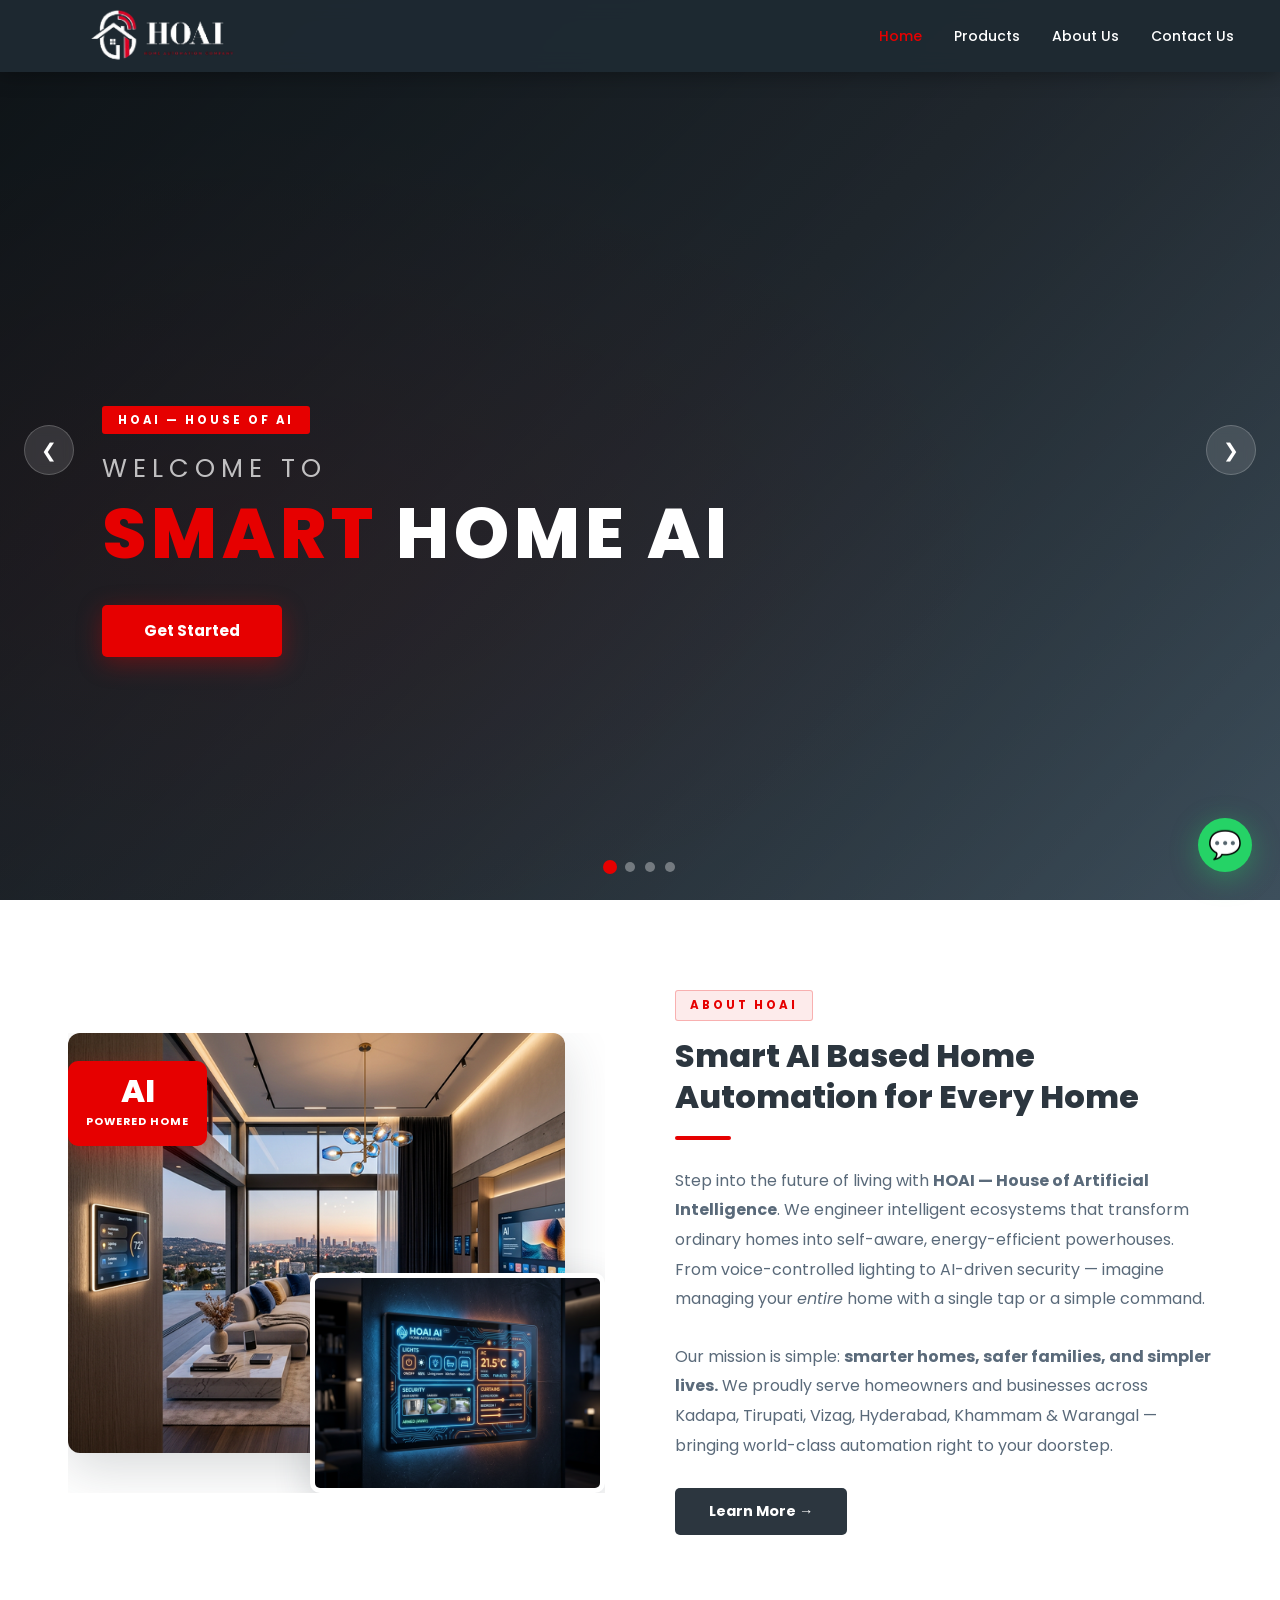
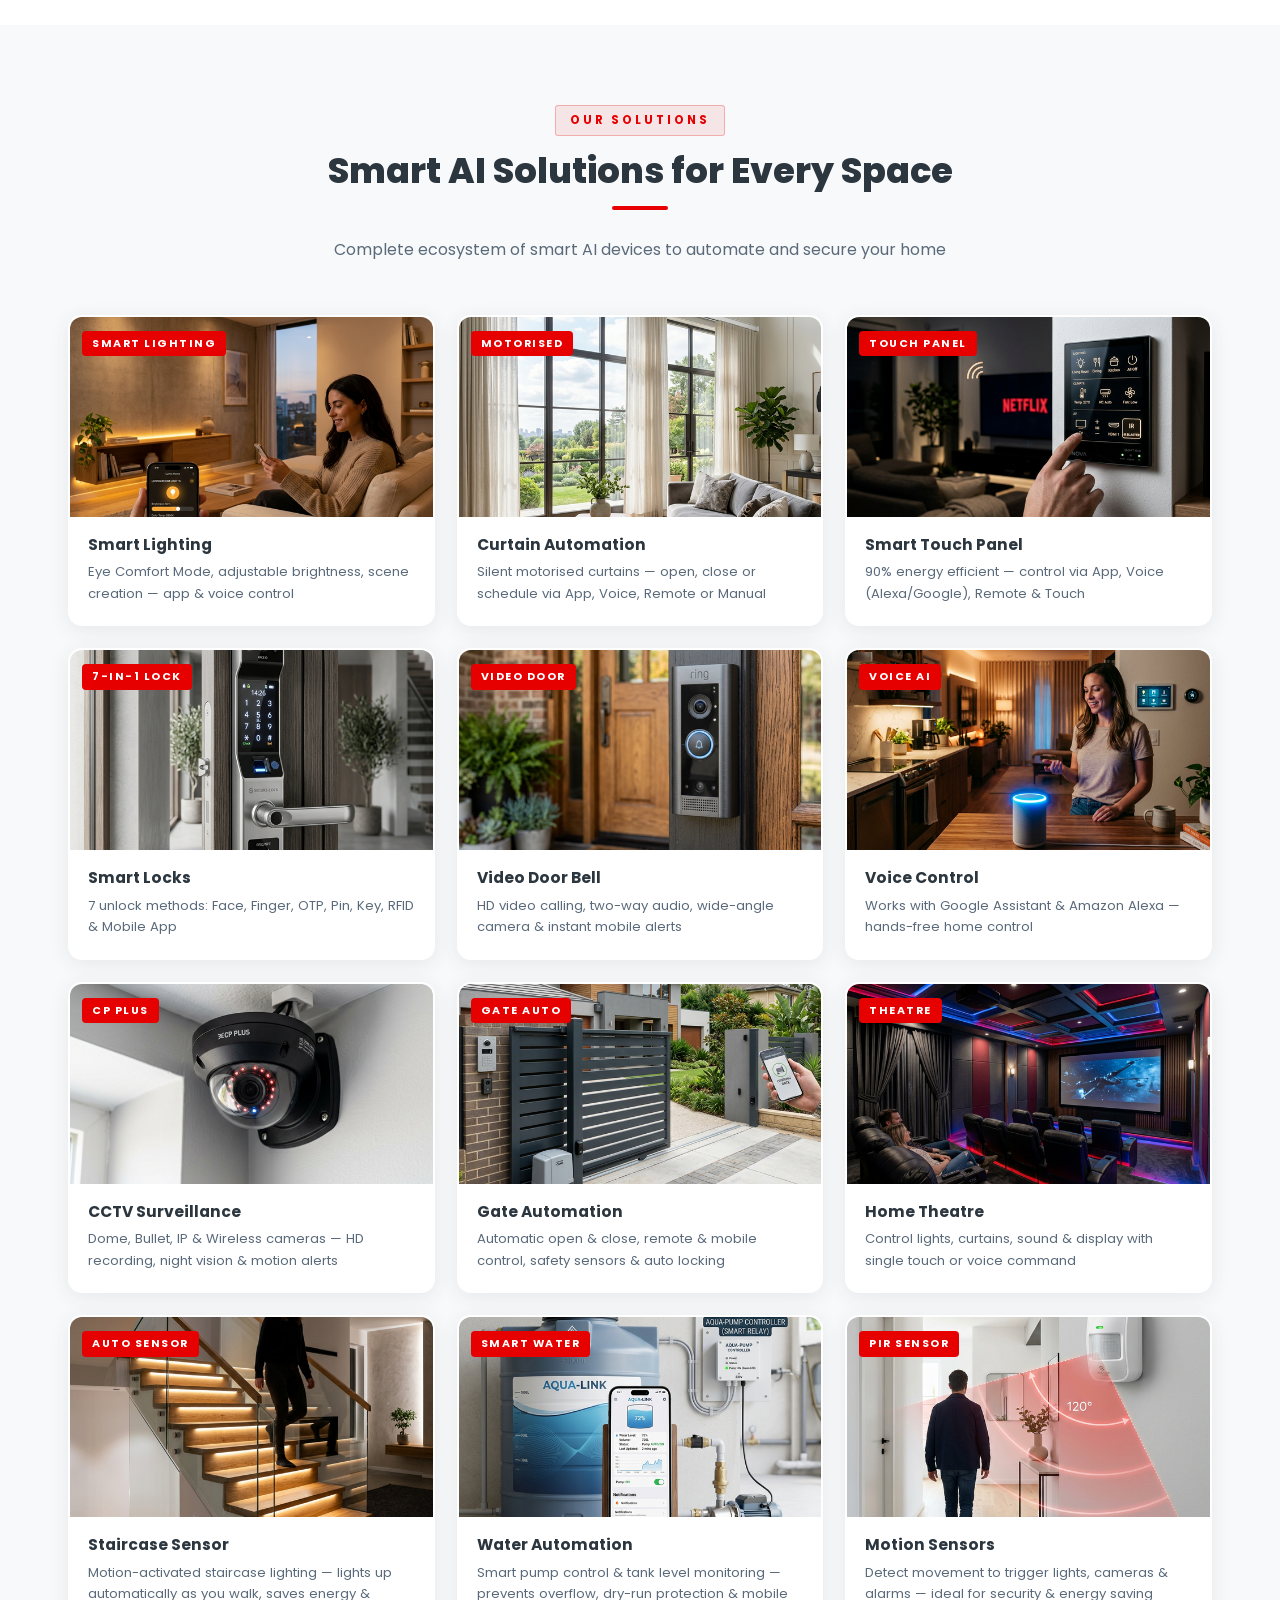
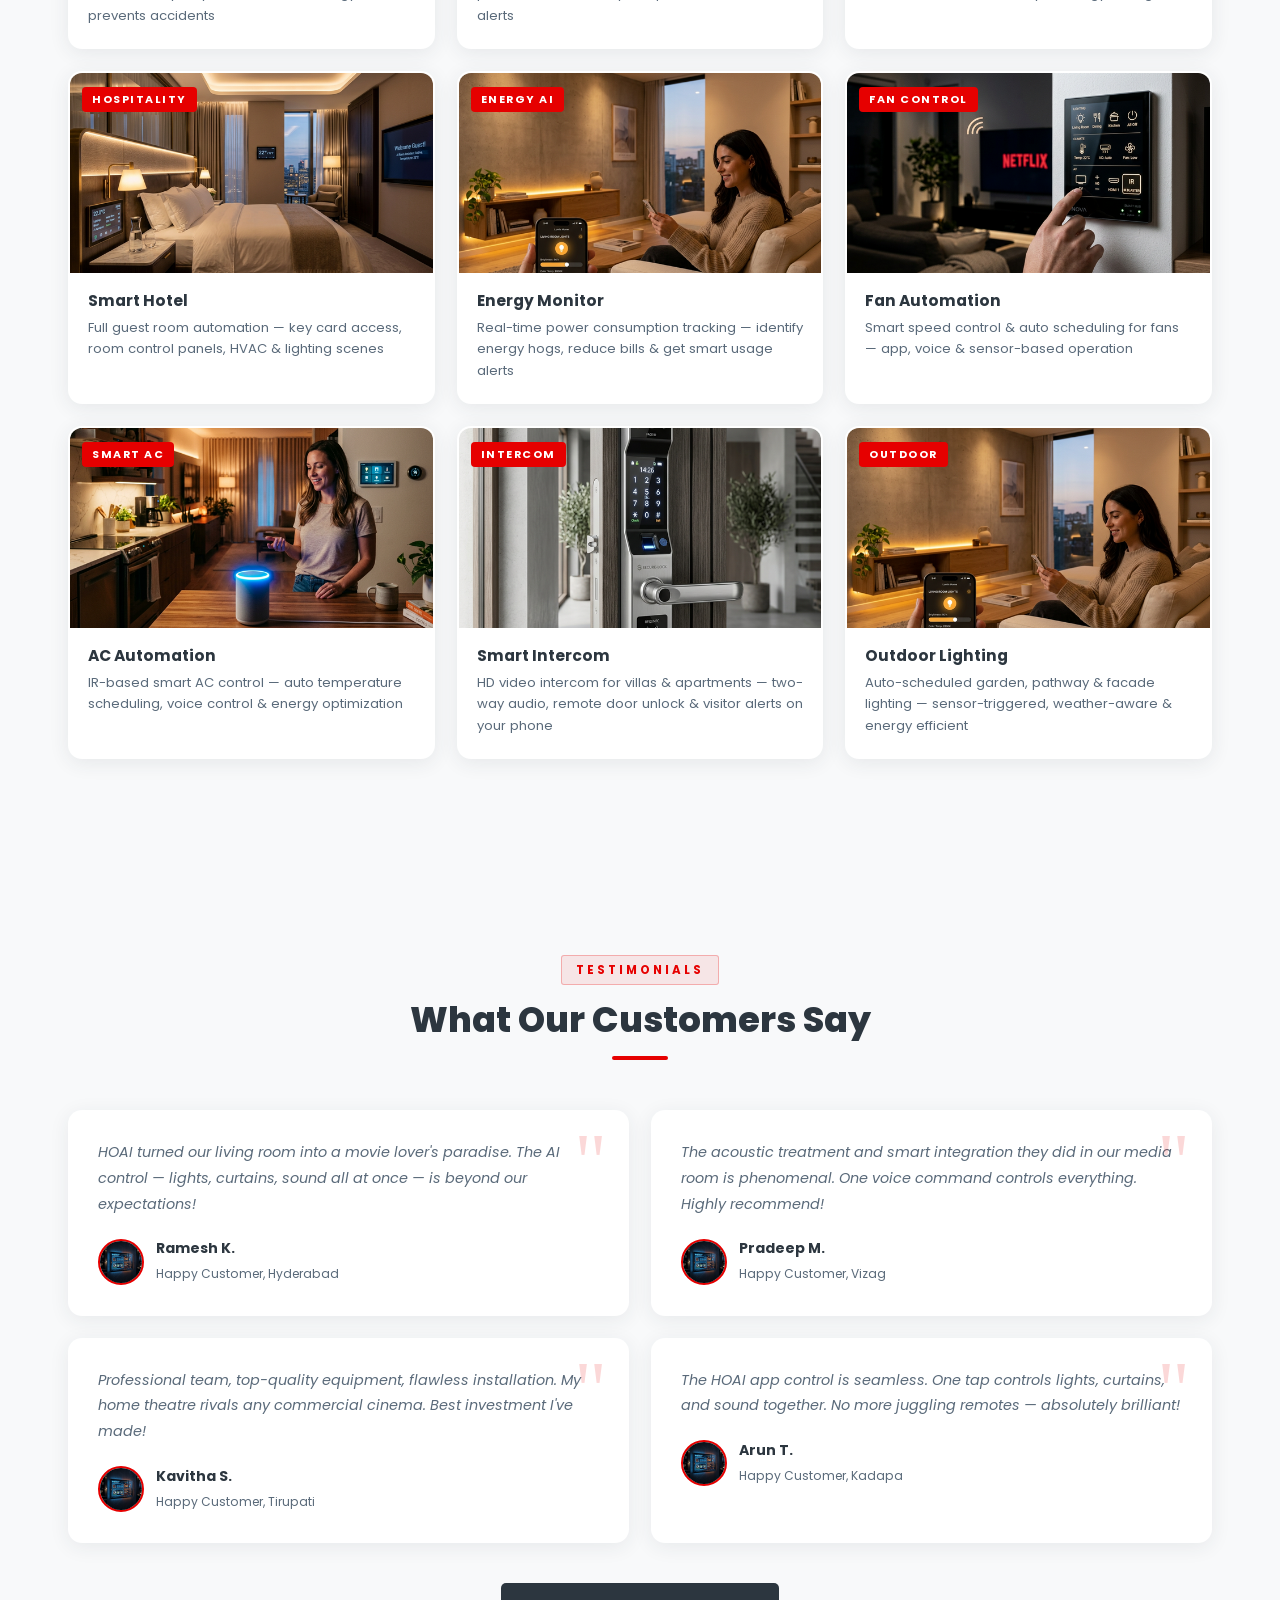
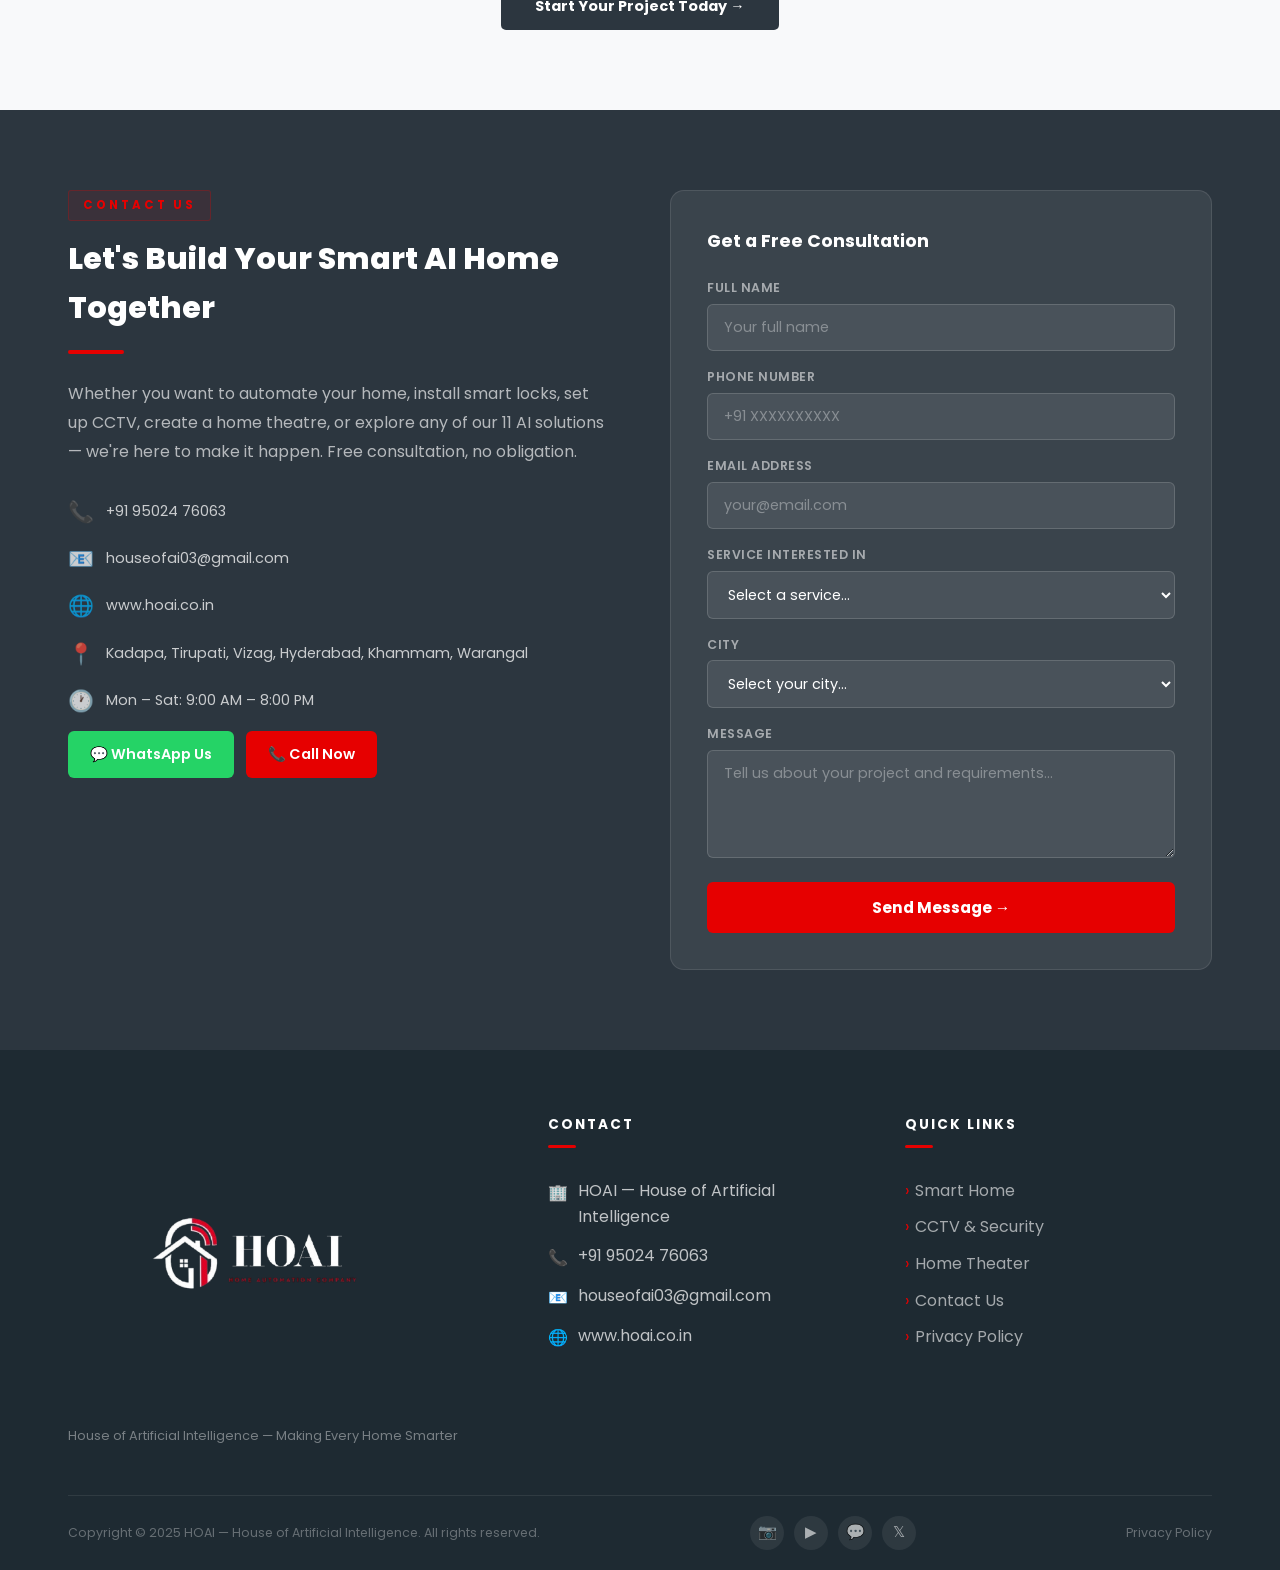
==== commit d36dec86: "Initial commit" ====
--- a/index.html
+++ b/index.html
@@ -12,69 +12,34 @@
   <meta name="keywords"
   content="HOAI, Smart Home, Home Automation, AI Home Automation, Smart Switches, Smart Touch Panel, Smart Lighting, CCTV, Smart Locks, Video Door Phone, Home Theatre, Curtain Automation, Home Automation India">
 
+  <meta name="theme-color" content="#000000">
   <meta name="author" content="HOAI">
 
   <meta name="robots" content="index, follow">
+  <meta name="google-site-verification" content="YOUR_CODE_HERE">
+  <meta name="msvalidate.01" content="YOUR_BING_CODE">
+
   <link rel="canonical" href="https://hoai.co.in/">
-  <link rel="icon" href="/favicon.ico">
-
-  <link rel="apple-touch-icon" href="/images/logo.png">
+
   <meta property="og:type" content="website">
-
-  <meta property="og:title"
-  content="HOAI | House of Artificial Intelligence">
-
-  <meta property="og:description"
-  content="India's Premium Smart Home Automation Company">
-
-  <meta property="og:url"
-  content="https://hoai.co.in">
-
-  <meta property="og:image"
-  content="https://hoai.co.in/images/logo.png">
-
-  <meta property="og:site_name"
-  content="HOAI">
-  <script type="application/ld+json">
-  {
-  "@context":"https://schema.org",
-  "@type":"Organization",
-  "name":"HOAI - House of Artificial Intelligence",
-  "url":"https://hoai.co.in",
-  "logo":"https://hoai.co.in/images/logo.png",
-  "email":"info@hoai.co.in",
-  "telephone":"+91-9390024890",
-  "sameAs":[
-  "https://www.instagram.com/hoai.co.in",
-  "https://www.linkedin.com/company/hoai"
-  ]
-  }
-    "areaServed":[
-
-  "Hyderabad",
-
-  "Kadapa",
-
-  "Tirupati",
-
-  "Ongole"
-
-  ],
-
-  "address":{
-
-  "@type":"PostalAddress",
-
-  "addressCountry":"IN"
-
-  }
-  </script>
-  <link rel="preconnect"
-  href="https://fonts.googleapis.com">
-
-  <link rel="preconnect"
-  href="https://fonts.gstatic.com"
-  crossorigin>
+  <meta property="og:title" content="HOAI | Home Automation Solutions">
+  <meta property="og:description" content="Luxury Smart Home Solutions with Smart Touch Panels, Lighting, CCTV, Home Theatre & Security.">
+  <meta property="og:image" content="https://hoai.co.in/assets/images/logo.png">
+  <meta property="og:url" content="https://hoai.co.in">
+
+  <meta name="twitter:card" content="summary_large_image">
+  <meta name="twitter:title" content="HOAI Home Automation">
+  <meta name="twitter:description" content="Premium Smart Home Automation Company">
+  <meta name="twitter:image" content="https://hoai.co.in/assets/images/twitter-img.png">
+
+  <link rel="icon" href="/images/fav-icon.png" type="image/png">
+
+  <link rel="apple-touch-icon" href="/images/fav-icon.png">
+
+  <link rel="preconnect" href="https://fonts.googleapis.com">
+
+  <link rel="preconnect" href="https://fonts.gstatic.com" crossorigin>
+  
   <meta name="theme-color" content="#000000">
   <link rel="stylesheet" href="css/style.css" />
   <link rel="stylesheet" href="css/components.css" />
@@ -83,6 +48,51 @@
   <link rel="preconnect" href="https://fonts.googleapis.com" />
   <link rel="preconnect" href="https://fonts.gstatic.com" crossorigin />
   <link href="https://fonts.googleapis.com/css2?family=Poppins:wght@300;400;500;600;700;800&display=swap" rel="stylesheet" />
+  <script async src="https://www.googletagmanager.com/gtag/js?id=G-XXXXXXXXXX"></script>
+
+  <script>
+
+  window.dataLayer = window.dataLayer || [];
+
+  function gtag(){dataLayer.push(arguments);}
+
+  gtag('js', new Date());
+
+  gtag('config', 'G-XXXXXXXXXX');
+
+  </script>
+  <script type="application/ld+json">
+  {
+  "@context":"https://schema.org",
+  "@type":"website",
+  "type":"organisation",
+  "name":"HOAI - House of Artificial Intelligence",
+  "url":"https://hoai.co.in",
+  "potentialAction":{
+  "@type":"SearchAction",
+  "target":"https://hoai.co.in/?s={search_term_string}",
+  "query-input":"required name=search_term_string"
+  }
+  "logo":"https://hoai.co.in/images/logo.png",
+  "email":"houseofai03@hoai.co.in",
+  "telephone":"+91-9502476063",
+  "sameAs":[
+  "https://www.instagram.com/houseofartificialintelligence?igsh=MW9kZDkxbjU1cmJqbA==",
+  "https://www.linkedin.com/company/hoai"
+  ]
+  }
+    "areaServed":[
+
+  "Hyderabad",
+
+  "Kadapa",
+
+  "Tirupati",
+
+  "Ongole"
+
+  ],
+  </script>
 </head>
 <body>
 
@@ -312,55 +322,73 @@
   </section>
 
   <!-- CONTACT -->
-  <section class="section-navy" id="contact">
-    <div class="container">
-      <div class="contact-grid">
-        <div class="contact-info reveal-left">
-          <span class="section-label">Contact Us</span>
-          <h2>Let's Make Your Home Smarter</h2>
-          <div class="divider"></div>
-          <p>We're here to help you transform your home with AI-powered automation. Get in touch for a free consultation and quote. Serving Kadapa, Tirupati, Vizag, Hyderabad, Khammam &amp; Warangal.</p>
-          <div class="contact-detail"><span class="ico">📞</span><a href="tel:+919390024890">+91 93900 24890</a></div>
-          <div class="contact-detail"><span class="ico">📧</span><a href="mailto:houseofai03@gmail.com">houseofai03@gmail.com</a></div>
-          <div class="contact-detail"><span class="ico">🌐</span><a href="http://www.hoai.co.in" target="_blank">www.hoai.co.in</a></div>
-          <div class="contact-detail"><span class="ico">📍</span>Kadapa, Tirupati, Vizag, Hyderabad, Khammam, Warangal</div>
-          <div class="contact-cta-btns">
-            <a href="https://wa.me/919390024890" target="_blank" class="btn-whatsapp">&#x1F4AC; WhatsApp Us</a>
-            <a href="tel:+919390024890" class="btn-call">📞 Call Now</a>
-          </div>
-        </div>
-        <div class="reveal-right">
-          <div class="contact-form">
-            <h3>Get a Free Consultation</h3>
-            <form id="contactForm">
-              <div class="form-group"><label>Full Name</label><input type="text" placeholder="Your full name" required /></div>
-              <div class="form-group"><label>Phone Number</label><input type="tel" placeholder="+91 XXXXXXXXXX" required /></div>
-              <div class="form-group"><label>Email Address</label><input type="email" placeholder="your@email.com" /></div>
-              <div class="form-group">
-                <label>Service Interested In</label>
-                <select>
-                  <option value="" disabled selected>Select a service...</option>
-                  <option>Smart Touch Panel</option>
-                  <option>Smart Lighting</option>
-                  <option>Smart Locks</option>
-                  <option>Video Door Bell</option>
-                  <option>CCTV Surveillance</option>
-                  <option>Gate Automation</option>
-                  <option>Curtain Automation</option>
-                  <option>Staircase Sensor</option>
-                  <option>Water Automation</option>
-                  <option>Home Theatre</option>
-                  <option>Motion Sensors</option>
-                </select>
-              </div>
-              <div class="form-group"><label>Message</label><textarea placeholder="Tell us about your project and requirements..."></textarea></div>
-              <button type="submit" class="btn-submit">Send Message &rarr;</button>
-            </form>
-          </div>
-        </div>
-      </div>
-    </div>
-  </section>
+ 
+<!-- MAIN CONTACT FORM -->
+<section class="section-navy">
+  <div class="container">
+    <div class="contact-grid">
+      <div class="contact-info reveal-left">
+        <span class="section-label">Contact Us</span>
+        <h2>Let's Build Your Smart AI Home Together</h2>
+        <div class="divider"></div>
+        <p>Whether you want to automate your home, install smart locks, set up CCTV, create a home theatre, or explore any of our 11 AI solutions — we're here to make it happen. Free consultation, no obligation.</p>
+        <div class="contact-detail"><span class="ico">📞</span><a href="tel:+919502476063">+91 95024 76063</a></div>
+        <div class="contact-detail"><span class="ico">📧</span><a href="mailto:houseofai03@gmail.com">houseofai03@gmail.com</a></div>
+        <div class="contact-detail"><span class="ico">🌐</span><a href="http://www.hoai.co.in" target="_blank">www.hoai.co.in</a></div>
+        <div class="contact-detail"><span class="ico">📍</span>Kadapa, Tirupati, Vizag, Hyderabad, Khammam, Warangal</div>
+        <div class="contact-detail"><span class="ico">🕐</span>Mon – Sat: 9:00 AM – 8:00 PM</div>
+        <div class="contact-cta-btns">
+          <a href="https://wa.me/919502476063" target="_blank" class="btn-whatsapp">&#x1F4AC; WhatsApp Us</a>
+          <a href="tel:+919502476063" class="btn-call">📞 Call Now</a>
+        </div>
+      </div>
+      <div class="reveal-right">
+        <div class="contact-form">
+          <h3>Get a Free Consultation</h3>
+          <form id="contactForm">
+            <div class="form-group"><label>Full Name</label><input type="text" placeholder="Your full name" required /></div>
+            <div class="form-group"><label>Phone Number</label><input type="tel" placeholder="+91 XXXXXXXXXX" required /></div>
+            <div class="form-group"><label>Email Address</label><input type="email" placeholder="your@email.com" /></div>
+            <div class="form-group">
+              <label>Service Interested In</label>
+              <select>
+                <option value="" disabled selected>Select a service...</option>
+                <option>Smart Touch Panel</option>
+                <option>Smart Lighting</option>
+                <option>Smart Locks</option>
+                <option>Video Door Bell / Phone</option>
+                <option>CCTV Surveillance (CP PLUS)</option>
+                <option>Gate Automation</option>
+                <option>Curtain Automation</option>
+                <option>Staircase Sensor</option>
+                <option>Water Tank Automation</option>
+                <option>Home Theatre</option>
+                <option>Motion Sensors</option>
+                <option>Smart Hotel Solutions</option>
+              </select>
+            </div>
+            <div class="form-group">
+              <label>City</label>
+              <select>
+                <option value="" disabled selected>Select your city...</option>
+                <option>Kadapa</option>
+                <option>Tirupati</option>
+                <option>Vizag (Visakhapatnam)</option>
+                <option>Hyderabad</option>
+                <option>Khammam</option>
+                <option>Warangal</option>
+                <option>Other</option>
+              </select>
+            </div>
+            <div class="form-group"><label>Message</label><textarea placeholder="Tell us about your project and requirements..."></textarea></div>
+            <button type="submit" class="btn-submit">Send Message &rarr;</button>
+          </form>
+        </div>
+      </div>
+    </div>
+  </div>
+</section>
+
 
   <!-- FOOTER -->
   <footer class="site-footer">
@@ -374,7 +402,7 @@
         <div class="footer-contact">
           <h4>Contact</h4>
           <div class="footer-contact-item"><span class="ico">🏢</span>HOAI — House of Artificial Intelligence</div>
-          <div class="footer-contact-item"><span class="ico">📞</span><a href="tel:+919390024890">+91 93900 24890</a></div>
+          <div class="footer-contact-item"><span class="ico">📞</span><a href="tel:+919502476063">+91 95024 76063</a></div>
           <div class="footer-contact-item"><span class="ico">📧</span><a href="mailto:houseofai03@gmail.com">houseofai03@gmail.com</a></div>
           <div class="footer-contact-item"><span class="ico">🌐</span><a href="http://www.hoai.co.in" target="_blank">www.hoai.co.in</a></div>
         </div>
@@ -394,7 +422,7 @@
         <div class="footer-social">
           <a href="#" title="Instagram">&#x1F4F7;</a>
           <a href="#" title="YouTube">&#x25B6;</a>
-          <a href="https://wa.me/919390024890" title="WhatsApp">&#x1F4AC;</a>
+          <a href="https://wa.me/919502476063" title="WhatsApp">&#x1F4AC;</a>
           <a href="#" title="Twitter">&#x1D54F;</a>
         </div>
         <a href="#">Privacy Policy</a>
@@ -402,7 +430,7 @@
     </div>
   </footer>
 
-  <a href="https://wa.me/919390024890" class="whatsapp-btn" target="_blank" title="Chat on WhatsApp">&#x1F4AC;</a>
+  <a href="https://wa.me/919502476063" class="whatsapp-btn" target="_blank" title="Chat on WhatsApp">&#x1F4AC;</a>
   <button class="scroll-top" title="Back to top">&#8679;</button>
 
   <script src="js/nav.js"></script>
--- a/css/style.css
+++ b/css/style.css
@@ -1037,6 +1037,158 @@
   resize: vertical;
   min-height: 108px
 }
+/* ===================================================
+   HOAI — Custom Multiselect Dropdown Styling
+   =================================================== */
+
+/* Container Anchor */
+.custom-multiselect {
+  position: relative;
+  width: 100%;
+  font-family: inherit;
+}
+
+/* Trigger Box Header */
+.select-box {
+  display: flex;
+  justify-content: space-between;
+  align-items: center;
+  padding: 12px 16px;
+  background: rgba(255, 255, 255, 0.05);
+  border: 1px solid rgba(255, 255, 255, 0.15);
+  border-radius: 8px;
+  color: #f3f4f6;
+  font-size: 0.95rem;
+  font-weight: 500;
+  cursor: pointer;
+  transition: all 0.2s ease-in-out;
+  user-select: none;
+}
+
+.select-box:hover {
+  background: rgba(255, 255, 255, 0.08);
+  border-color: rgba(255, 255, 255, 0.3);
+}
+
+.select-box .arrow {
+  font-size: 0.75rem;
+  color: rgba(255, 255, 255, 0.5);
+  transition: transform 0.2s ease;
+}
+
+/* Dropdown Container */
+.checkboxes-container {
+  display: none;
+  position: absolute;
+  top: calc(100% + 6px);
+  left: 0;
+  right: 0;
+  max-height: 260px;
+  overflow-y: auto;
+  background: #1e2530; /* Dark sleek background */
+  border: 1px solid rgba(255, 255, 255, 0.12);
+  border-radius: 10px;
+  box-shadow: 0 12px 30px -5px rgba(0, 0, 0, 0.55),
+              0 4px 10px -2px rgba(0, 0, 0, 0.3);
+  z-index: 1000;
+  padding: 6px;
+}
+
+/* Active Dropdown Toggle Class */
+.checkboxes-container.show {
+  display: block !important;
+}
+
+/* Option Row Styling */
+.checkbox-option {
+  display: flex !important;
+  align-items: center !important;
+  justify-content: flex-start !important;
+  gap: 12px !important;
+  padding: 10px 12px;
+  margin-bottom: 2px;
+  border-radius: 6px;
+  cursor: pointer;
+  color: #e2e8f0;
+  font-size: 0.9rem;
+  font-weight: 500;
+  transition: background 0.15s ease;
+  user-select: none;
+}
+
+.checkbox-option:hover {
+  background: rgba(255, 255, 255, 0.07);
+  color: #ffffff;
+}
+
+/* All/Full Automation Option Styling */
+.select-all-option {
+  background: rgba(255, 255, 255, 0.06);
+  border: 1px solid rgba(255, 255, 255, 0.1);
+  border-radius: 6px;
+}
+
+.select-all-option span {
+  color: #ffffff;
+  font-weight: 600;
+}
+
+/* Divider Line */
+.dropdown-divider {
+  height: 1px;
+  background: rgba(255, 255, 255, 0.12);
+  margin: 6px 0;
+}
+
+/* Custom Checkbox Design */
+.checkbox-option input[type="checkbox"] {
+  appearance: none;
+  -webkit-appearance: none;
+  width: 18px;
+  height: 18px;
+  border: 2px solid rgba(255, 255, 255, 0.35);
+  border-radius: 4px;
+  background-color: transparent;
+  cursor: pointer;
+  display: grid;
+  place-content: center;
+  margin: 0;
+  transition: all 0.15s ease;
+  flex-shrink: 0;
+}
+
+.checkbox-option input[type="checkbox"]:hover {
+  border-color: rgba(255, 255, 255, 0.7);
+}
+
+.checkbox-option input[type="checkbox"]:checked {
+  background-color: #e60000; /* Accent red color */
+  border-color: #e60000;
+}
+
+.checkbox-option input[type="checkbox"]:checked::before {
+  content: "";
+  width: 10px;
+  height: 6px;
+  border-left: 2px solid #ffffff;
+  border-bottom: 2px solid #ffffff;
+  transform: rotate(-45deg) translate(1px, -1px);
+}
+
+/* Scrollbar Customization */
+.checkboxes-container::-webkit-scrollbar {
+  width: 6px;
+}
+.checkboxes-container::-webkit-scrollbar-track {
+  background: transparent;
+}
+.checkboxes-container::-webkit-scrollbar-thumb {
+  background: rgba(255, 255, 255, 0.15);
+  border-radius: 4px;
+}
+.checkboxes-container::-webkit-scrollbar-thumb:hover {
+  background: rgba(255, 255, 255, 0.3);
+}
 
 .btn-submit {
   width: 100%;
@@ -2326,28 +2478,50 @@
   box-shadow: 0 20px 50px rgba(0, 0, 0, .5);
 }
 
+/* Container positioning */
 .branch-map {
   position: relative;
+  overflow: hidden;
+}
+
+/* Disable map dragging so the entire image acts as a clickable cover button */
+.branch-map iframe {
+  pointer-events: none;
+  width: 100%;
   height: 200px;
-  overflow: hidden;
-}
-
-.branch-map iframe {
-  filter: invert(90%) hue-rotate(180deg);
-}
-
+  border: 0;
+}
+
+/* Clickable link overlay spanning the whole map */
+.branch-map-link {
+  position: absolute;
+  top: 0;
+  left: 0;
+  width: 100%;
+  height: 100%;
+  z-index: 2;
+  text-decoration: none;
+  padding: 10px;
+  display: block;
+}
+
+/* Red location badge styling */
 .branch-map-label {
-  position: absolute;
-  top: 9px;
-  left: 9px;
-  background: rgba(230, 0, 0, .9);
-  color: #fff;
-  font-size: .85rem;
-  font-weight: 750;
-  padding: 10px 30px;
-  border-radius: 10px;
-  letter-spacing: 1px;
-  text-transform: uppercase;
+  display: inline-block;
+  background: #e60000;
+  color: #ffffff;
+  padding: 6px 14px;
+  border-radius: 8px;
+  font-weight: bold;
+  font-size: 0.85rem;
+  box-shadow: 0 2px 8px rgba(0, 0, 0, 0.4);
+  transition: all 0.2s ease;
+}
+
+/* Hover effect on badge */
+.branch-map-link:hover .branch-map-label {
+  background: #ff1a1a;
+  transform: translateY(-2px);
 }
 
 .branch-body {
--- a/css/responsive.css
+++ b/css/responsive.css
@@ -433,7 +433,7 @@
   }
 }
 
-@media(max-width:380px) {
+@media(max-width:350px) {
   .slide-content h2 {
     font-size: 2rem;
     letter-spacing: 1px
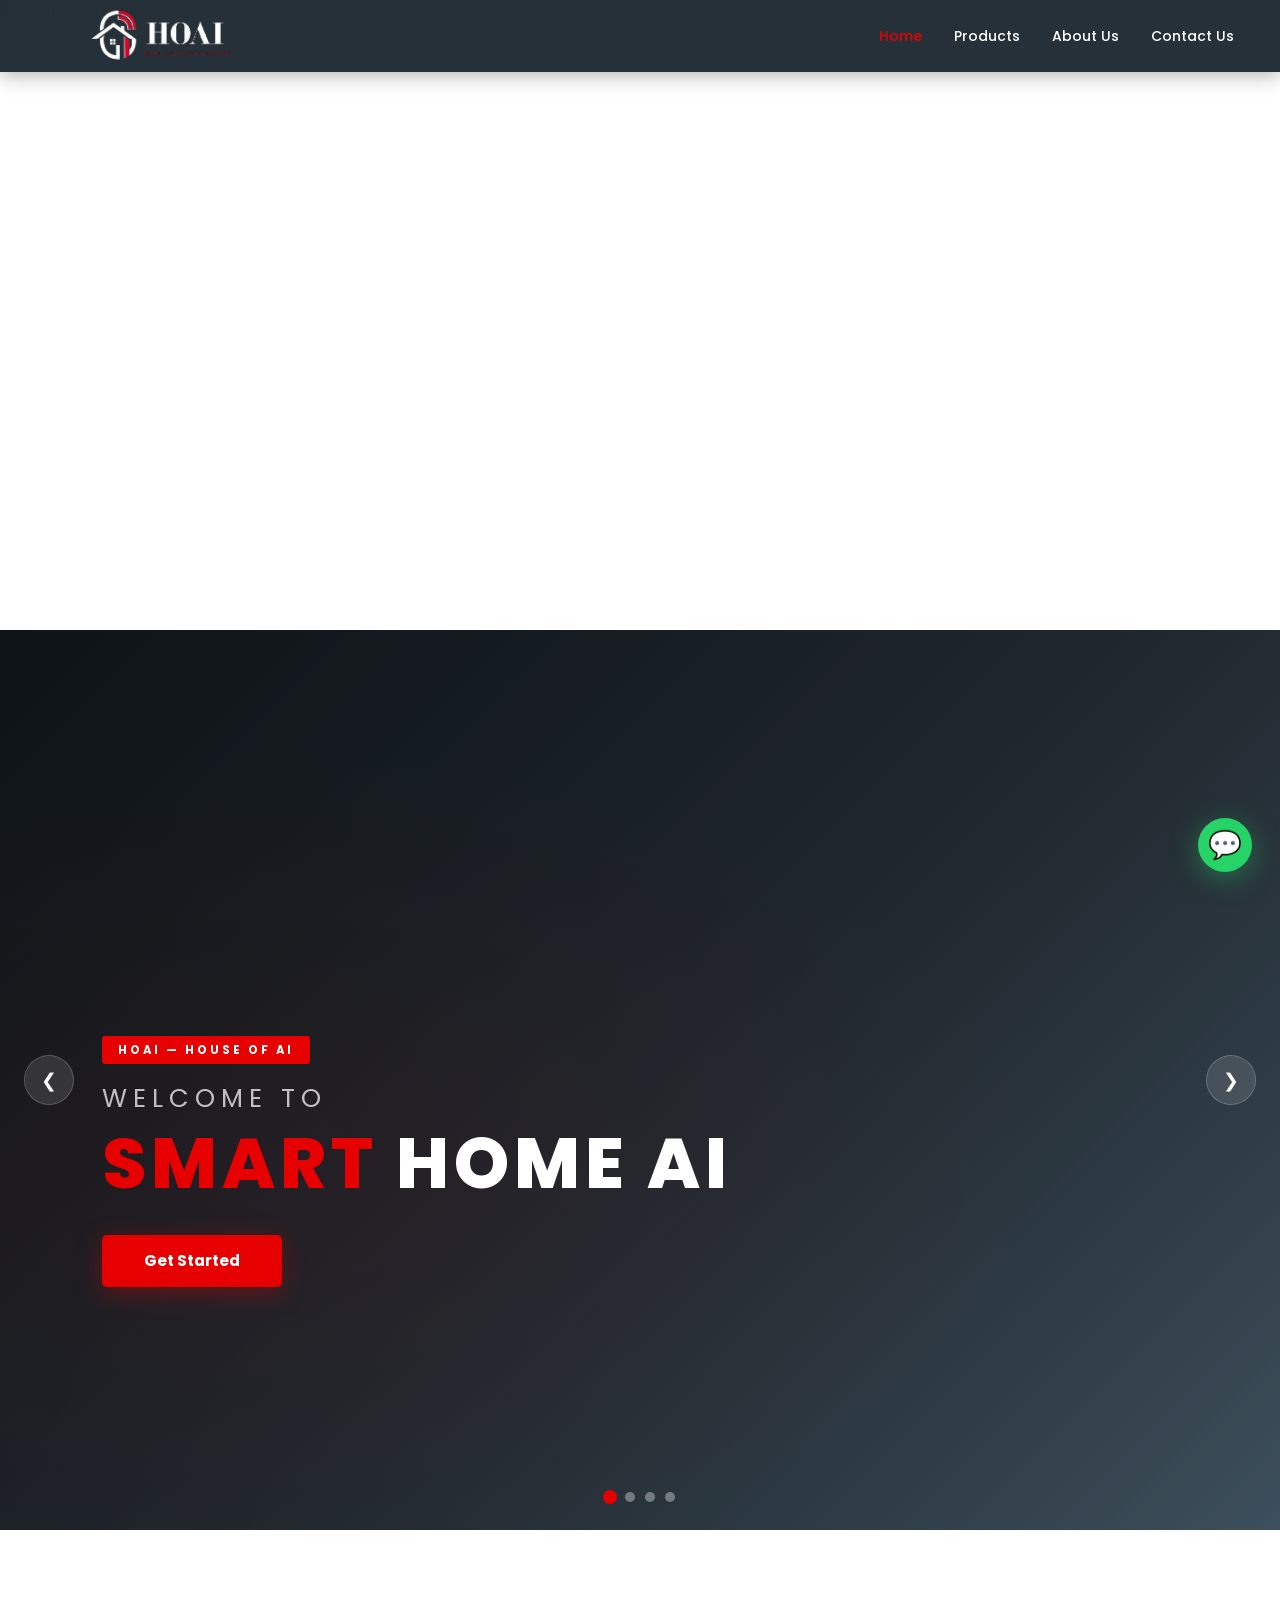
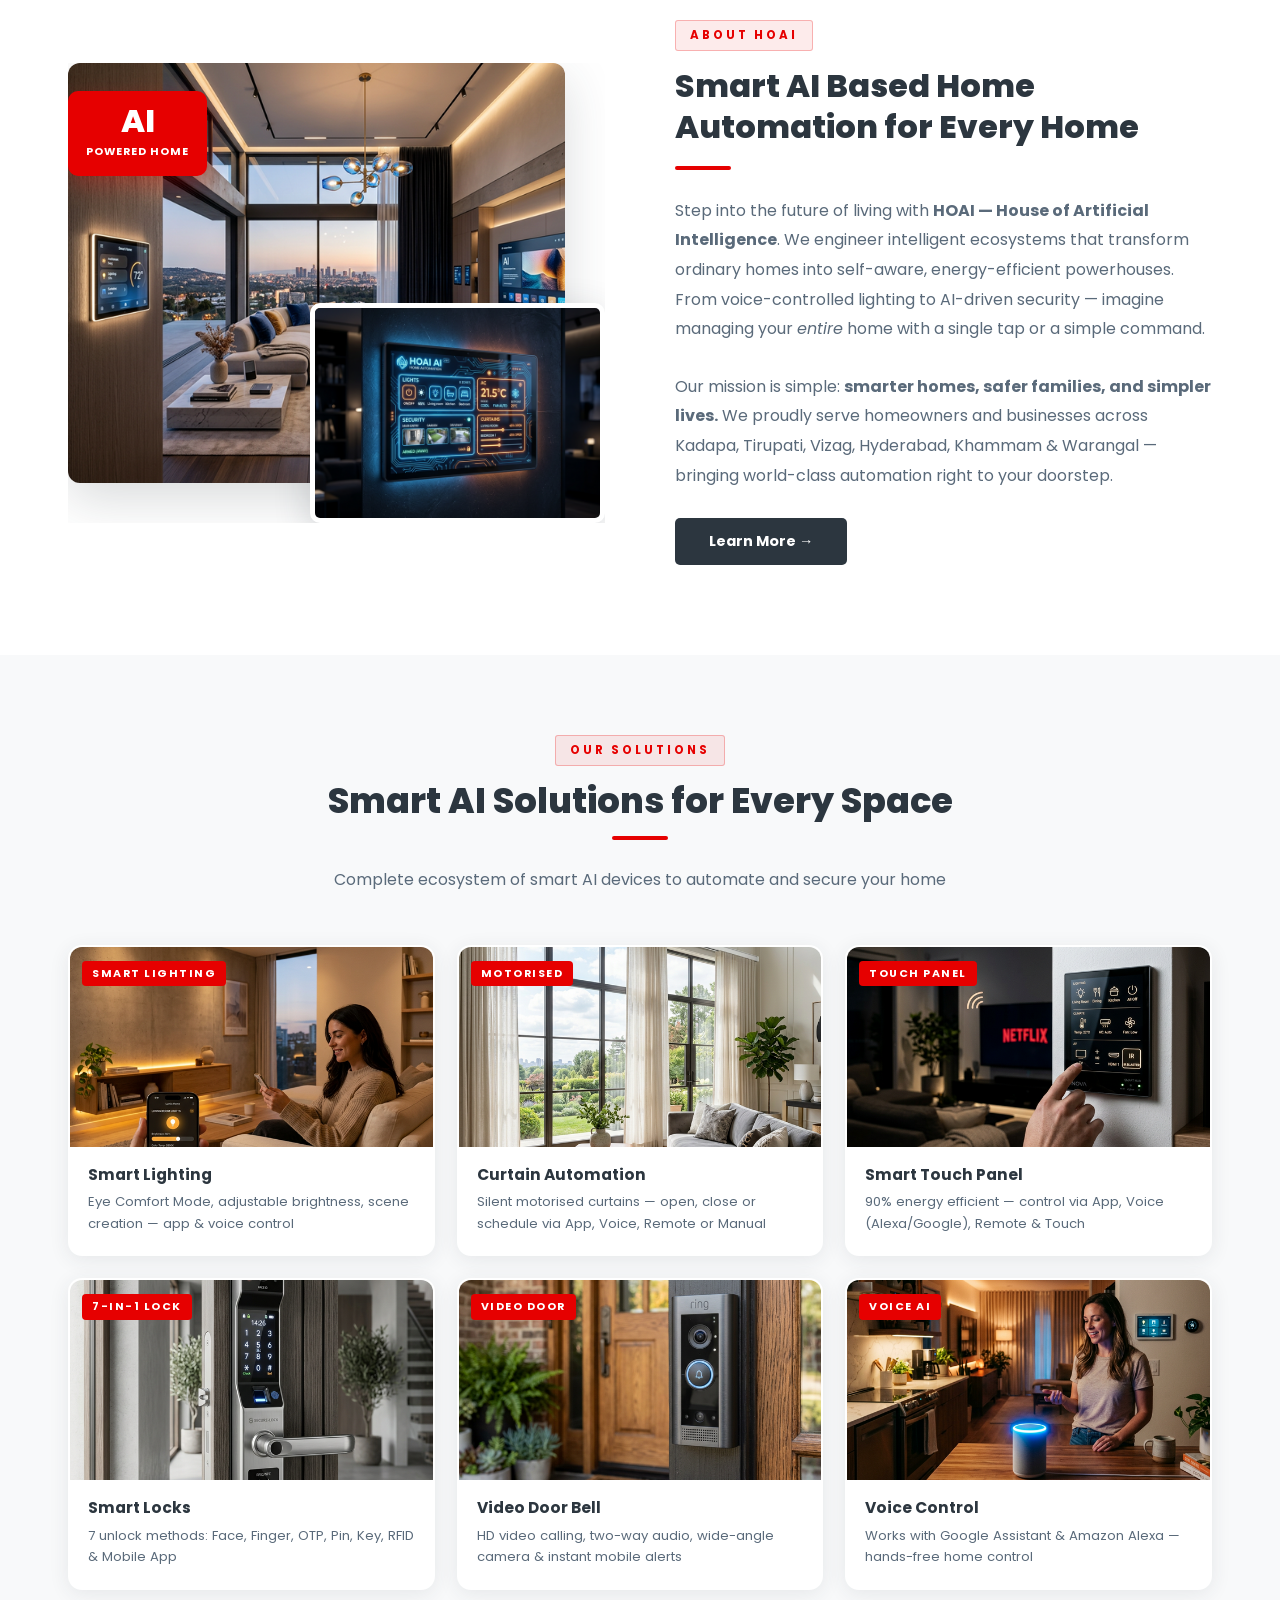
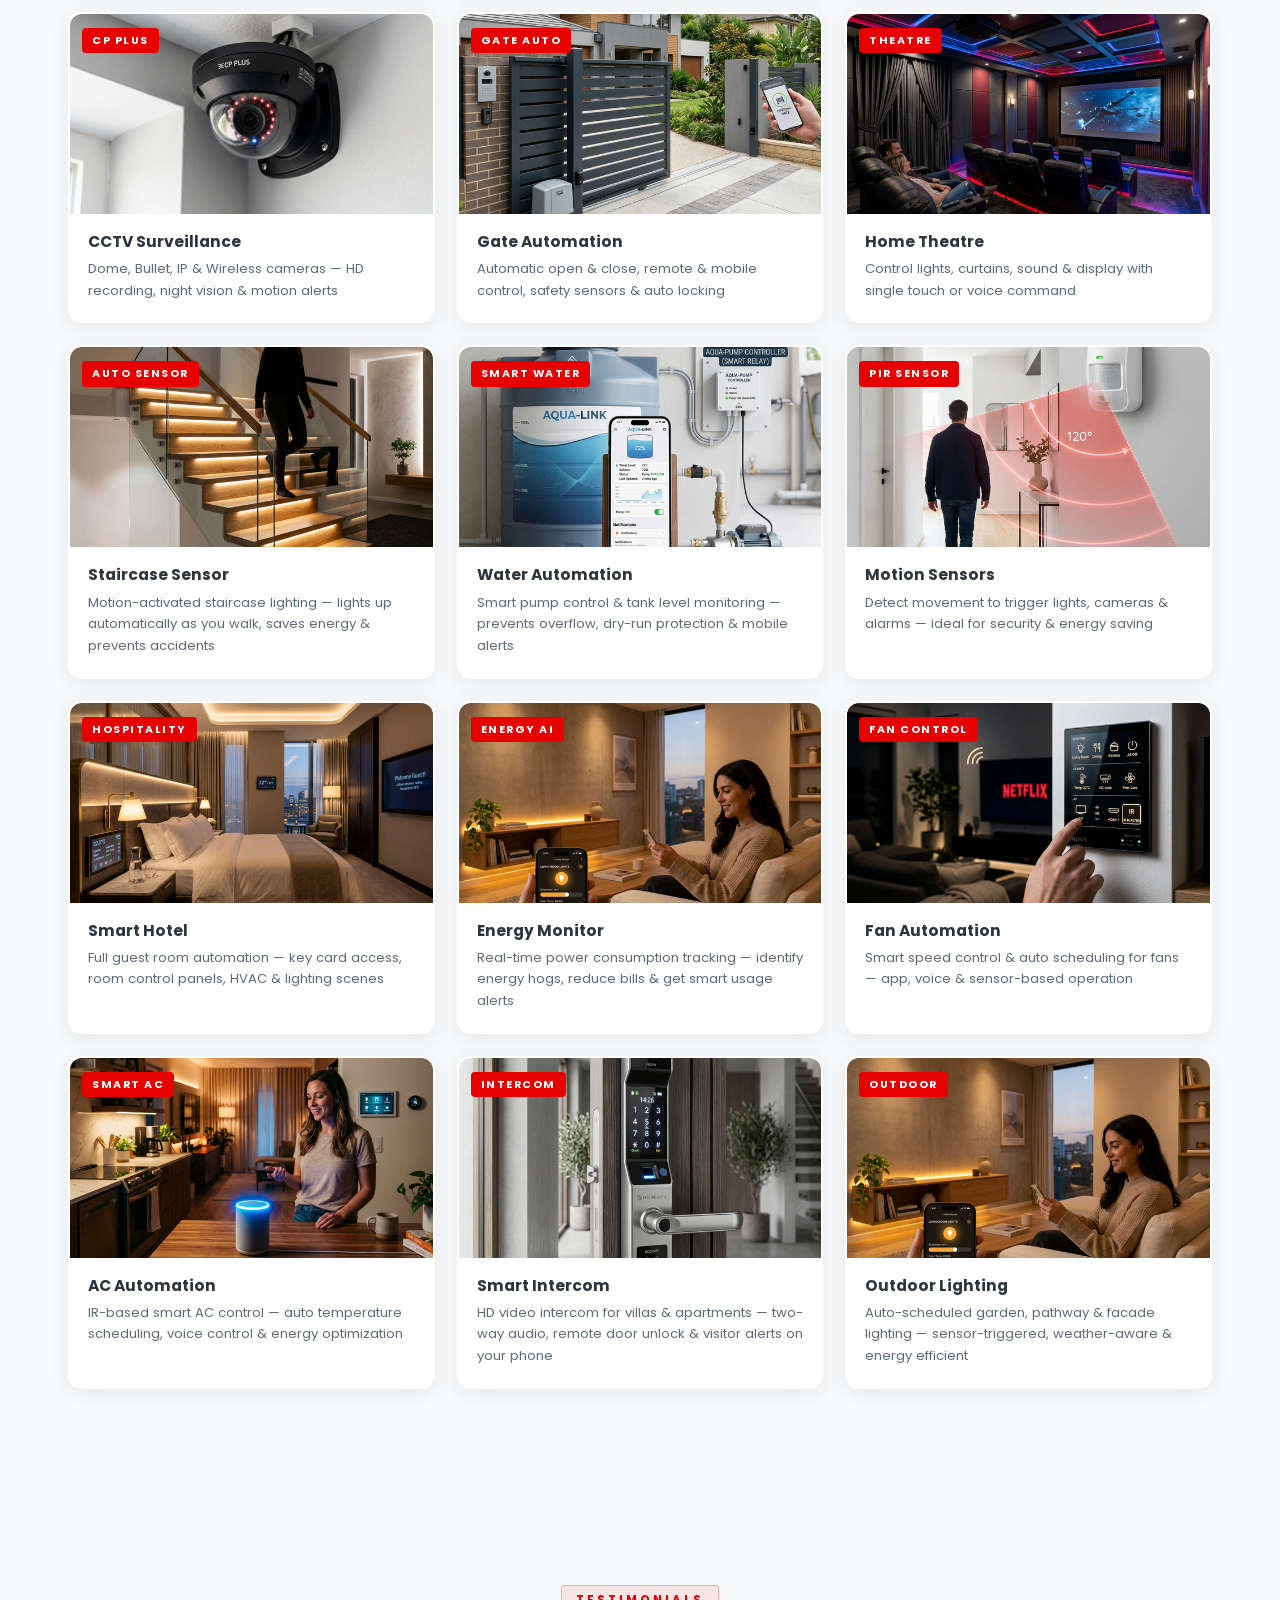
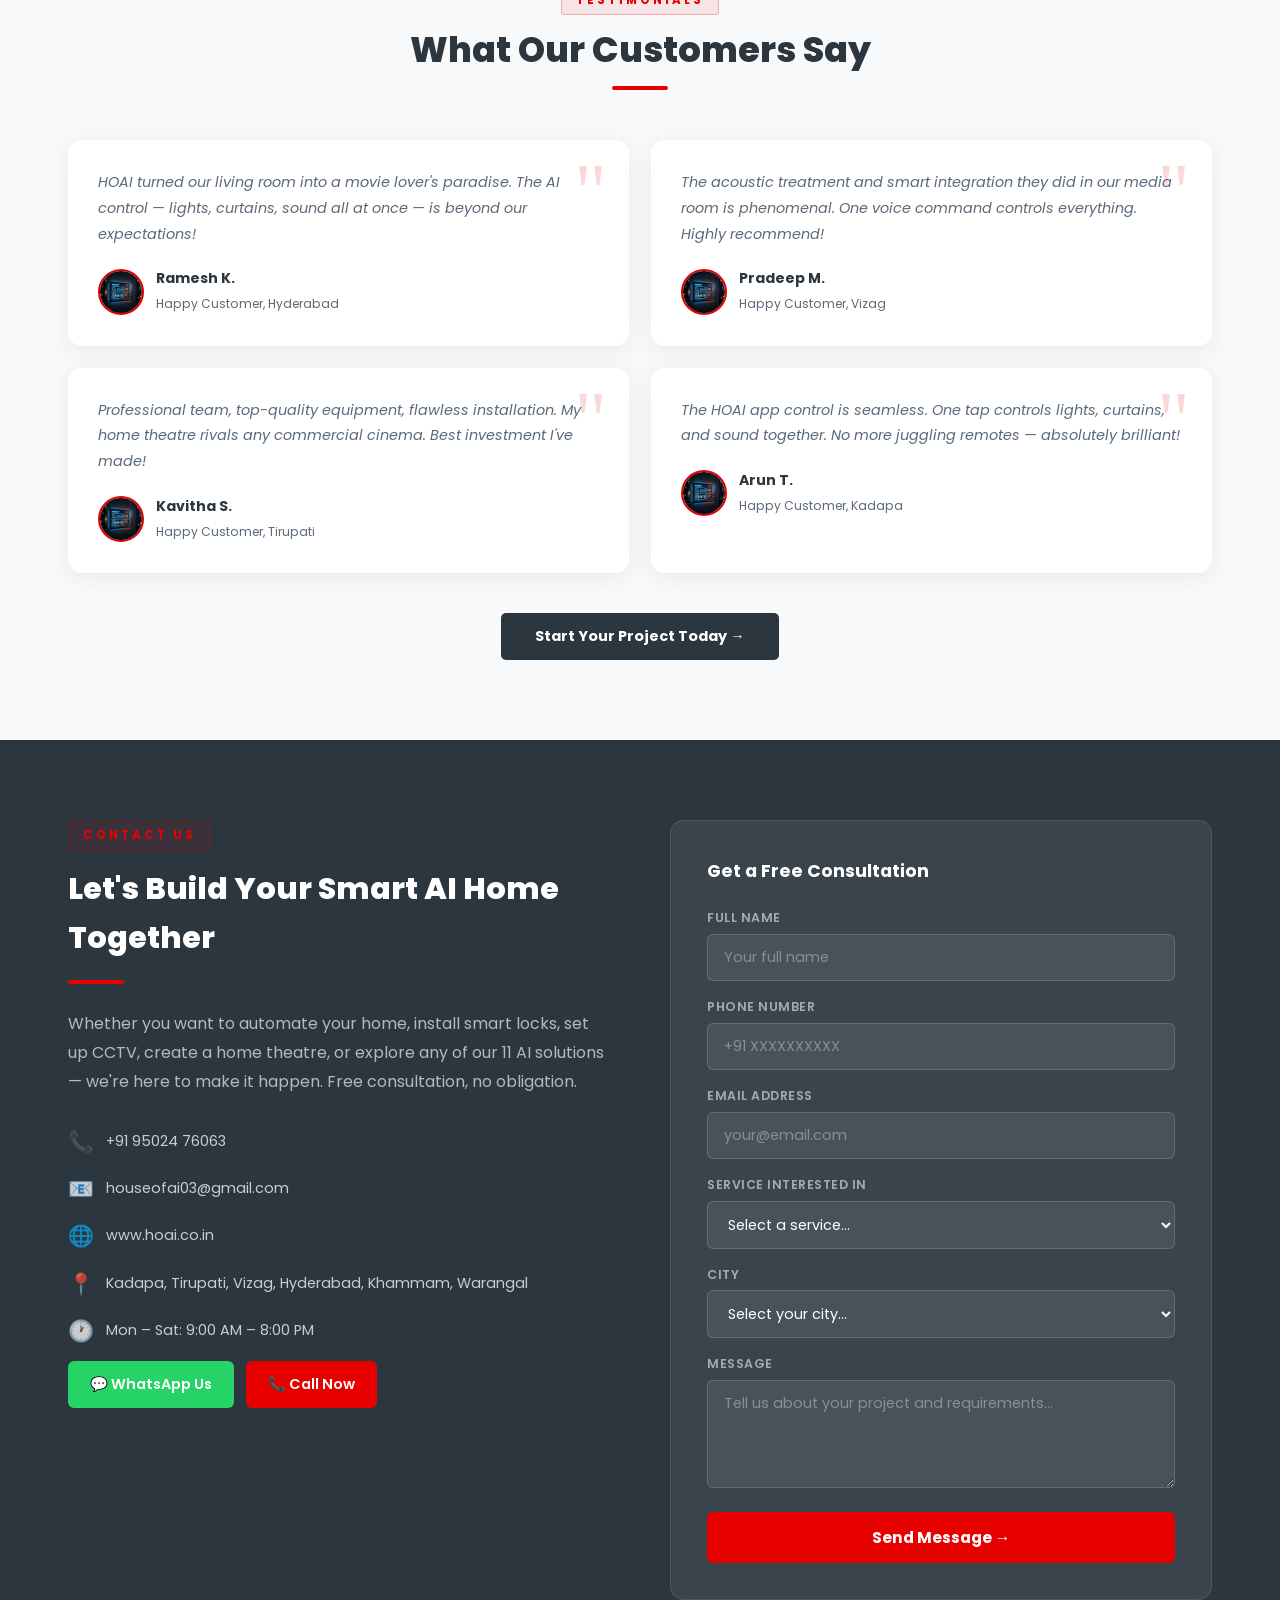
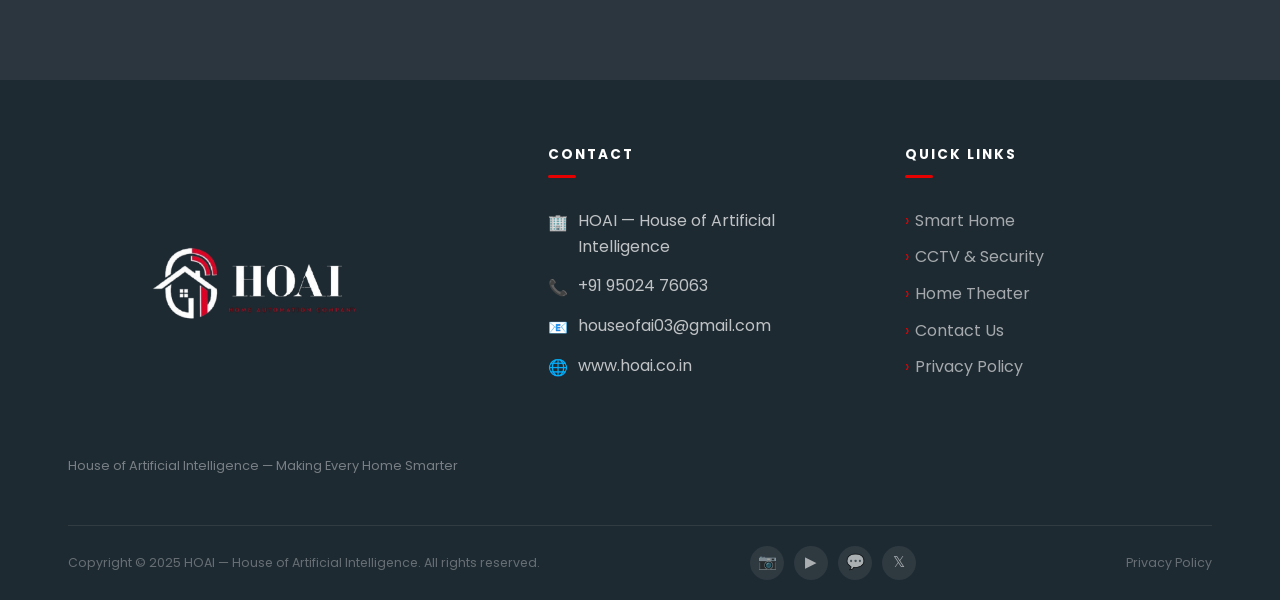
==== commit 0f7acff5: "Initial commit" ====
--- a/index.html
+++ b/index.html
@@ -15,26 +15,33 @@
   <meta name="theme-color" content="#000000">
   <meta name="author" content="HOAI">
 
+    <!-- Google Favicon Tags -->
+  <link rel="icon" href="https://hoai.co.in/favicon.ico" sizes="any" />
+  <link rel="icon" type="image/png" sizes="192x192" href="https://i.ibb.co/PGtVT37t/7.png" />
+  <link rel="apple-touch-icon" href="https://i.ibb.co/PGtVT37t/7.png" />
+
   <meta name="robots" content="index, follow">
   <meta name="google-site-verification" content="YOUR_CODE_HERE">
   <meta name="msvalidate.01" content="YOUR_BING_CODE">
 
+  <img src="https://i.ibb.co/PGtVT37t/7.png" alt="HOAI Smart Home Automation Panel" width="1200" height="630" />
+
   <link rel="canonical" href="https://hoai.co.in/">
 
   <meta property="og:type" content="website">
   <meta property="og:title" content="HOAI | Home Automation Solutions">
   <meta property="og:description" content="Luxury Smart Home Solutions with Smart Touch Panels, Lighting, CCTV, Home Theatre & Security.">
-  <meta property="og:image" content="https://hoai.co.in/assets/images/logo.png">
+  <meta property="og:image" content="https://i.ibb.co/PGtVT37t/7.png">
   <meta property="og:url" content="https://hoai.co.in">
 
   <meta name="twitter:card" content="summary_large_image">
   <meta name="twitter:title" content="HOAI Home Automation">
   <meta name="twitter:description" content="Premium Smart Home Automation Company">
-  <meta name="twitter:image" content="https://hoai.co.in/assets/images/twitter-img.png">
-
-  <link rel="icon" href="/images/fav-icon.png" type="image/png">
-
-  <link rel="apple-touch-icon" href="/images/fav-icon.png">
+  <meta name="twitter:image" content="https://i.ibb.co/PGtVT37t/7.png">
+
+  <link rel="icon" href="https://i.ibb.co/PGtVT37t/7.png" type="image/png">
+
+  <link rel="apple-touch-icon" href="https://i.ibb.co/PGtVT37t/7.png">
 
   <link rel="preconnect" href="https://fonts.googleapis.com">
 
@@ -73,7 +80,7 @@
   "target":"https://hoai.co.in/?s={search_term_string}",
   "query-input":"required name=search_term_string"
   }
-  "logo":"https://hoai.co.in/images/logo.png",
+  "logo":"https://i.ibb.co/PGtVT37t/7.png",
   "email":"houseofai03@hoai.co.in",
   "telephone":"+91-9502476063",
   "sameAs":[
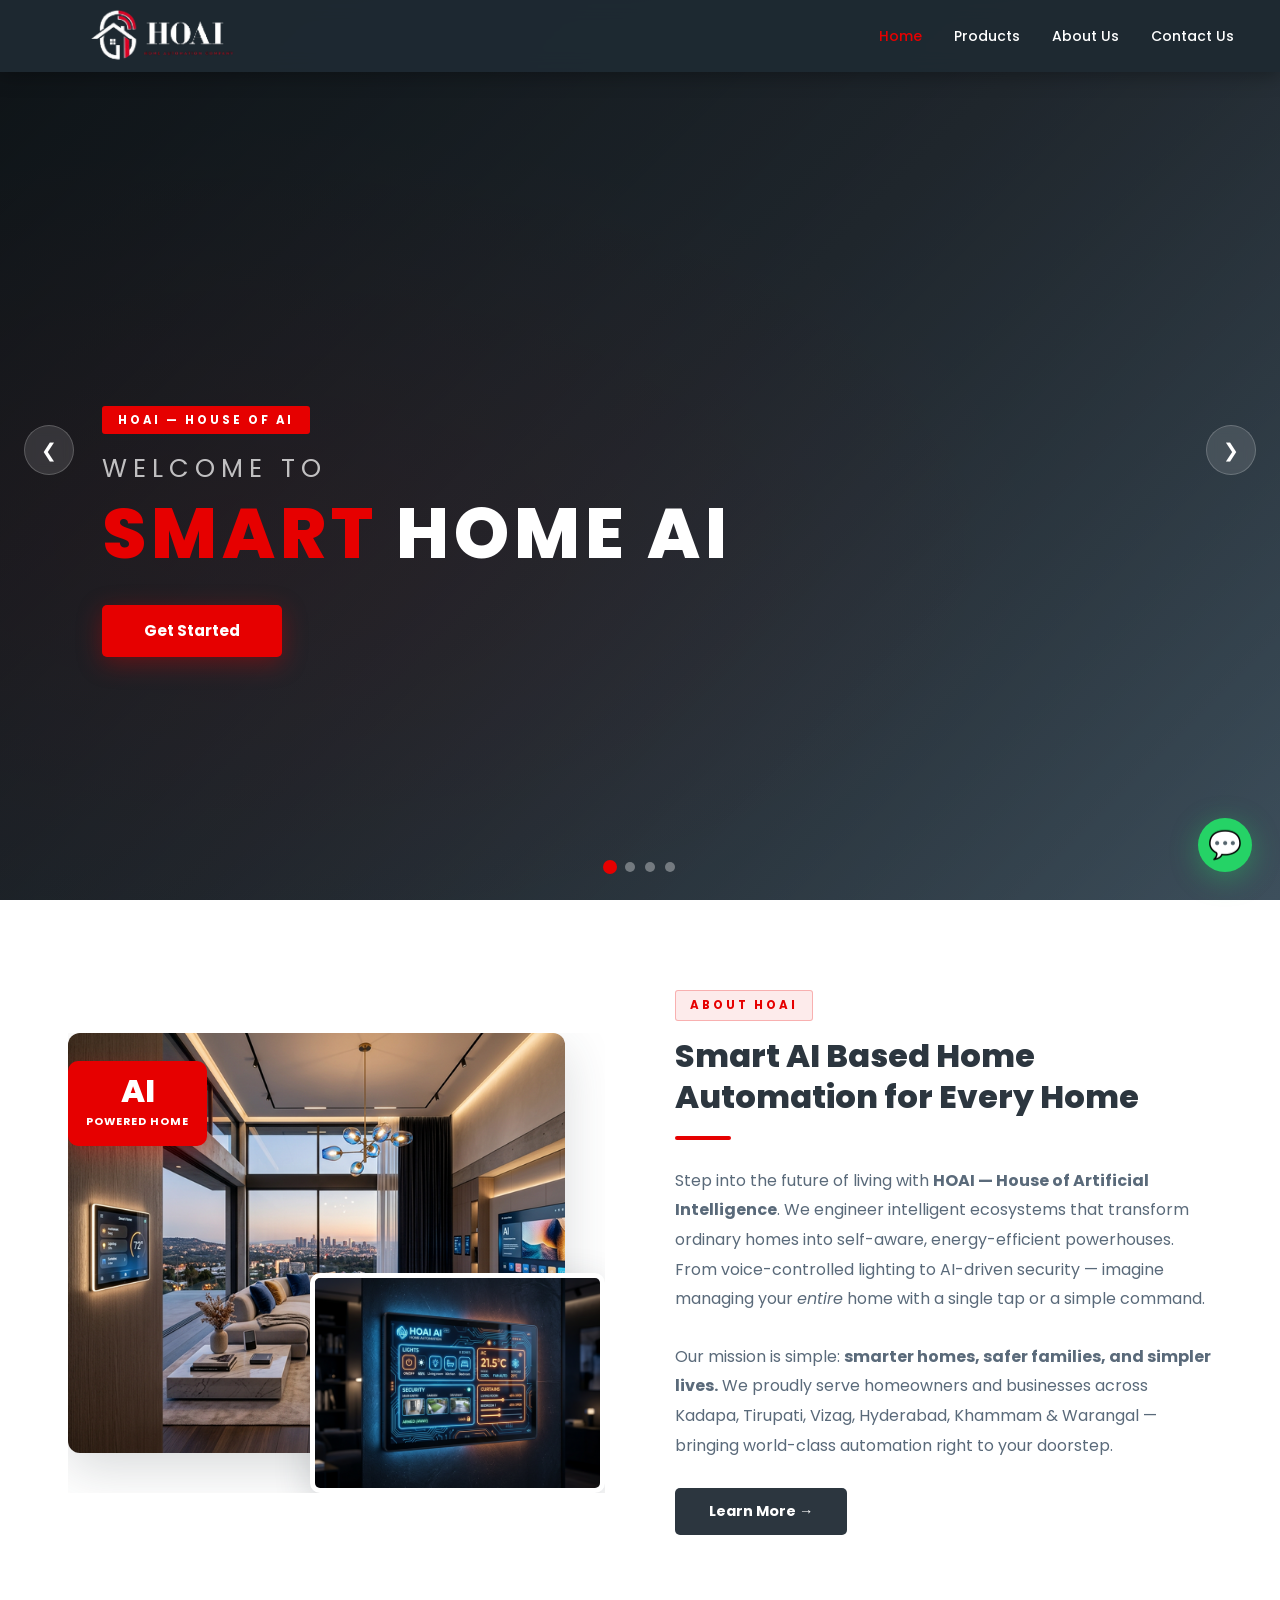
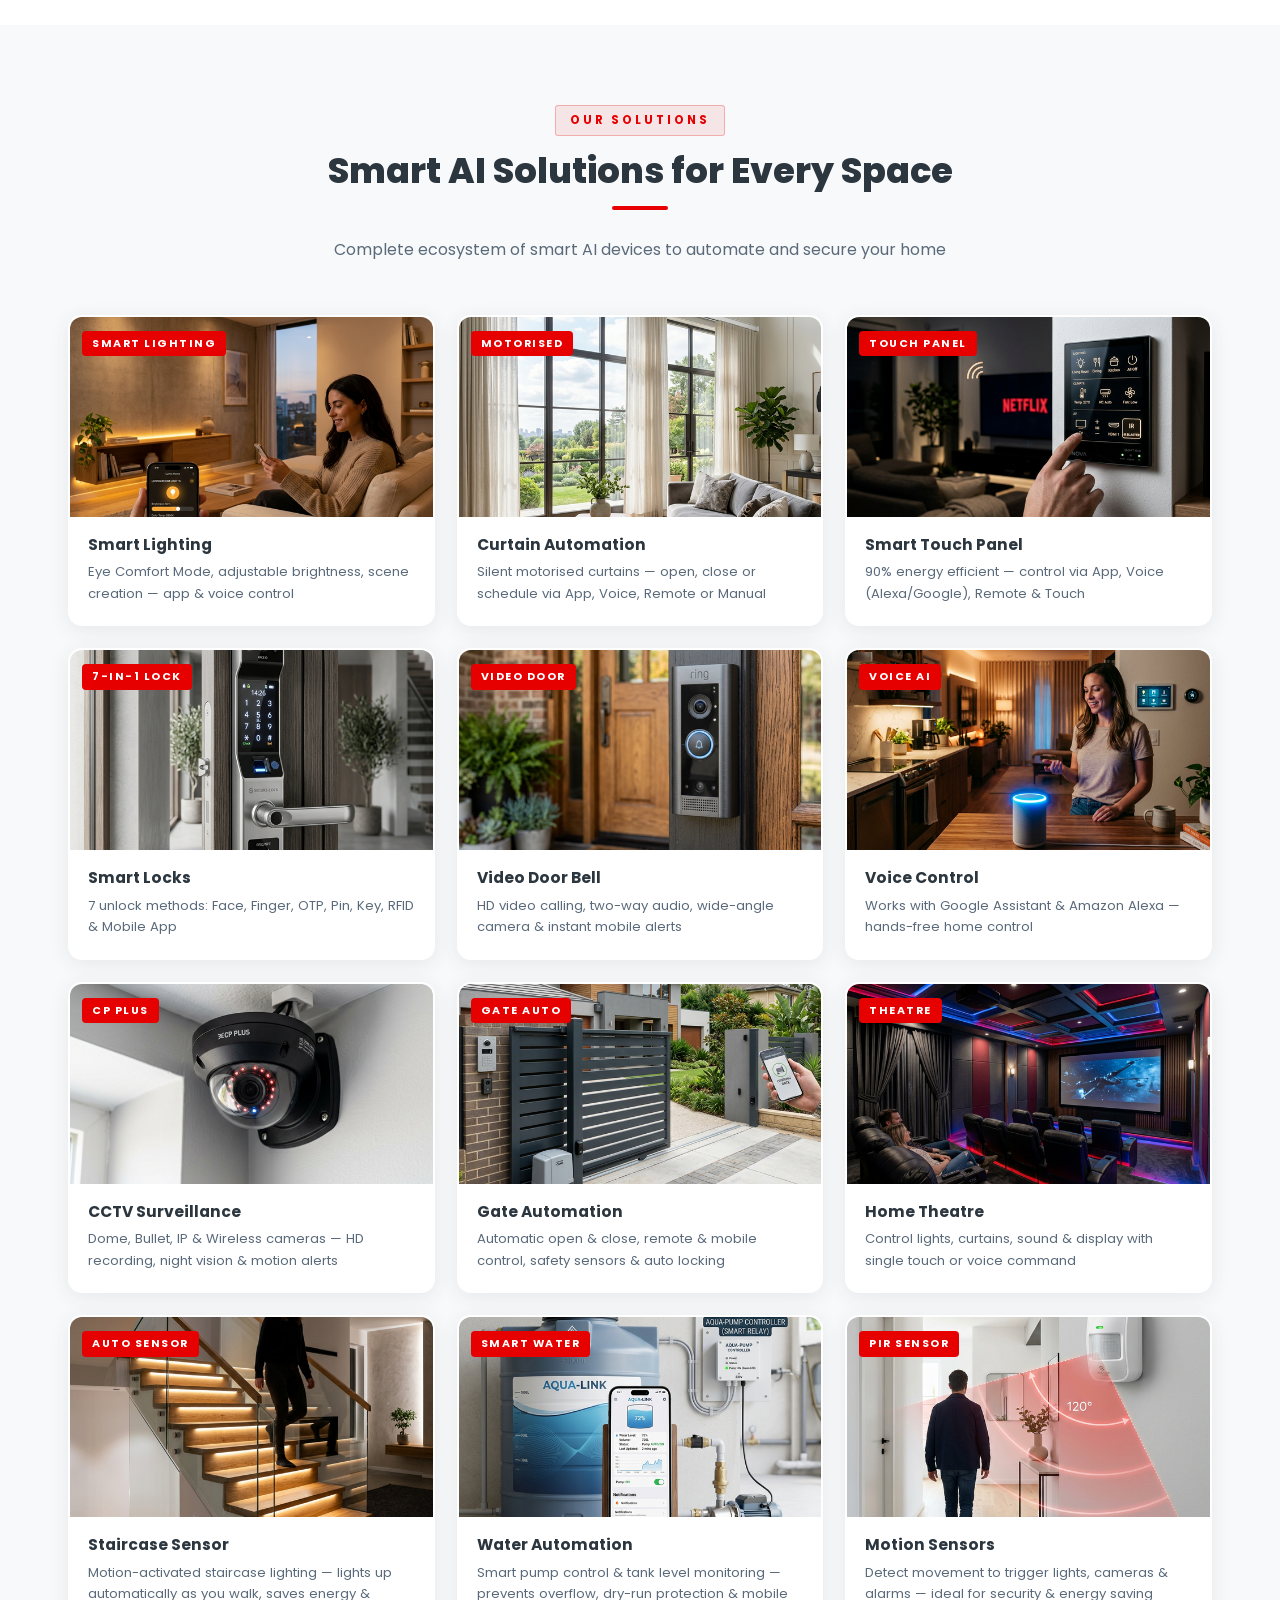
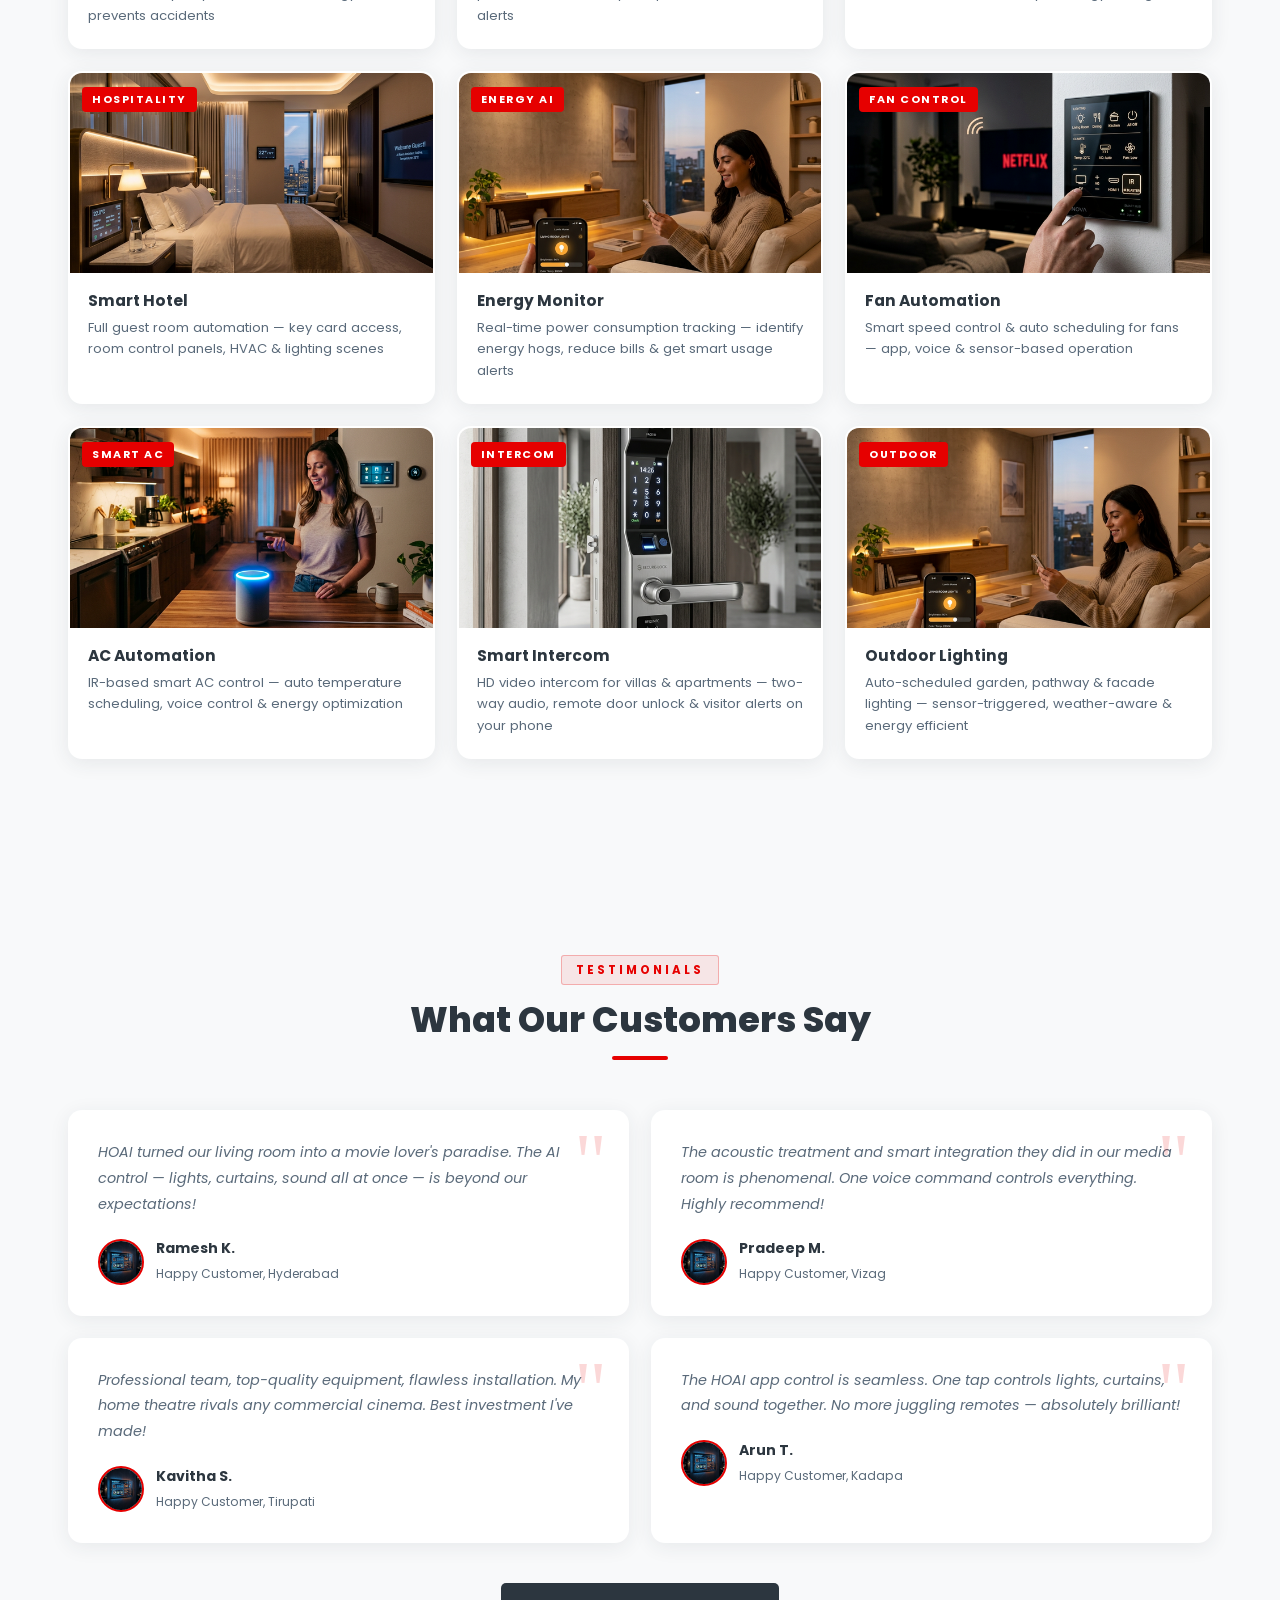
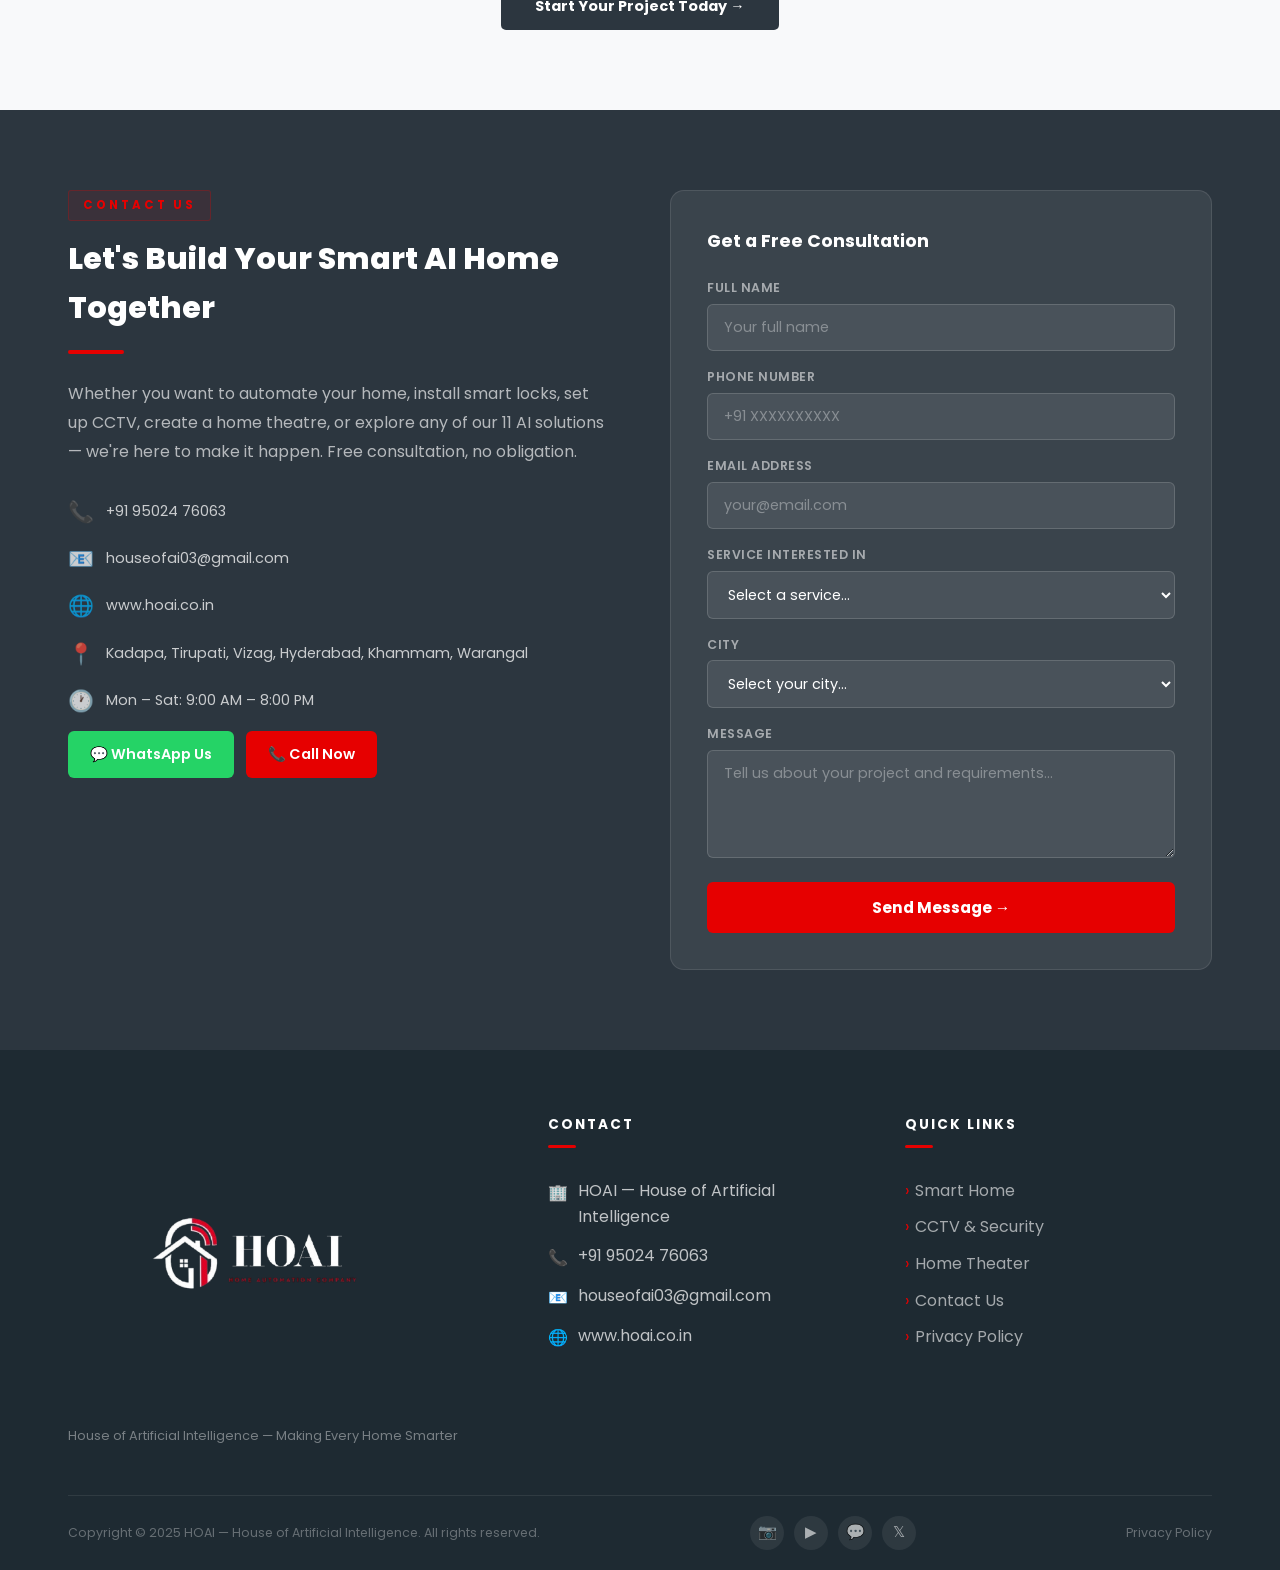
==== commit 19ff1bbb: "Initial commit" ====
--- a/index.html
+++ b/index.html
@@ -24,8 +24,6 @@
   <meta name="google-site-verification" content="YOUR_CODE_HERE">
   <meta name="msvalidate.01" content="YOUR_BING_CODE">
 
-  <img src="https://i.ibb.co/PGtVT37t/7.png" alt="HOAI Smart Home Automation Panel" width="1200" height="630" />
-
   <link rel="canonical" href="https://hoai.co.in/">
 
   <meta property="og:type" content="website">
@@ -34,7 +32,7 @@
   <meta property="og:image" content="https://i.ibb.co/PGtVT37t/7.png">
   <meta property="og:url" content="https://hoai.co.in">
 
-  <meta name="twitter:card" content="summary_large_image">
+  <meta name="twitter:card" content="https://i.ibb.co/PGtVT37t/7.png">
   <meta name="twitter:title" content="HOAI Home Automation">
   <meta name="twitter:description" content="Premium Smart Home Automation Company">
   <meta name="twitter:image" content="https://i.ibb.co/PGtVT37t/7.png">
@@ -77,8 +75,8 @@
   "url":"https://hoai.co.in",
   "potentialAction":{
   "@type":"SearchAction",
-  "target":"https://hoai.co.in/?s={search_term_string}",
-  "query-input":"required name=search_term_string"
+  "target":"https://hoai.co.in/?s={HOAI}",
+  "query-input":"required name=hoai,HOAI"
   }
   "logo":"https://i.ibb.co/PGtVT37t/7.png",
   "email":"houseofai03@hoai.co.in",
@@ -99,6 +97,19 @@
   "Ongole"
 
   ],
+  </script>
+
+  <script type="application/ld+json">
+  {
+    "@context": "https://schema.org",
+    "@type": "WebPage",
+    "name": "HOAI — House of Artificial Intelligence",
+    "url": "https://hoai.co.in/",
+    "primaryImageOfPage": {
+      "@type": "ImageObject",
+      "url": "https://i.ibb.co/PGtVT37t/7.png"
+    }
+  }
   </script>
 </head>
 <body>
